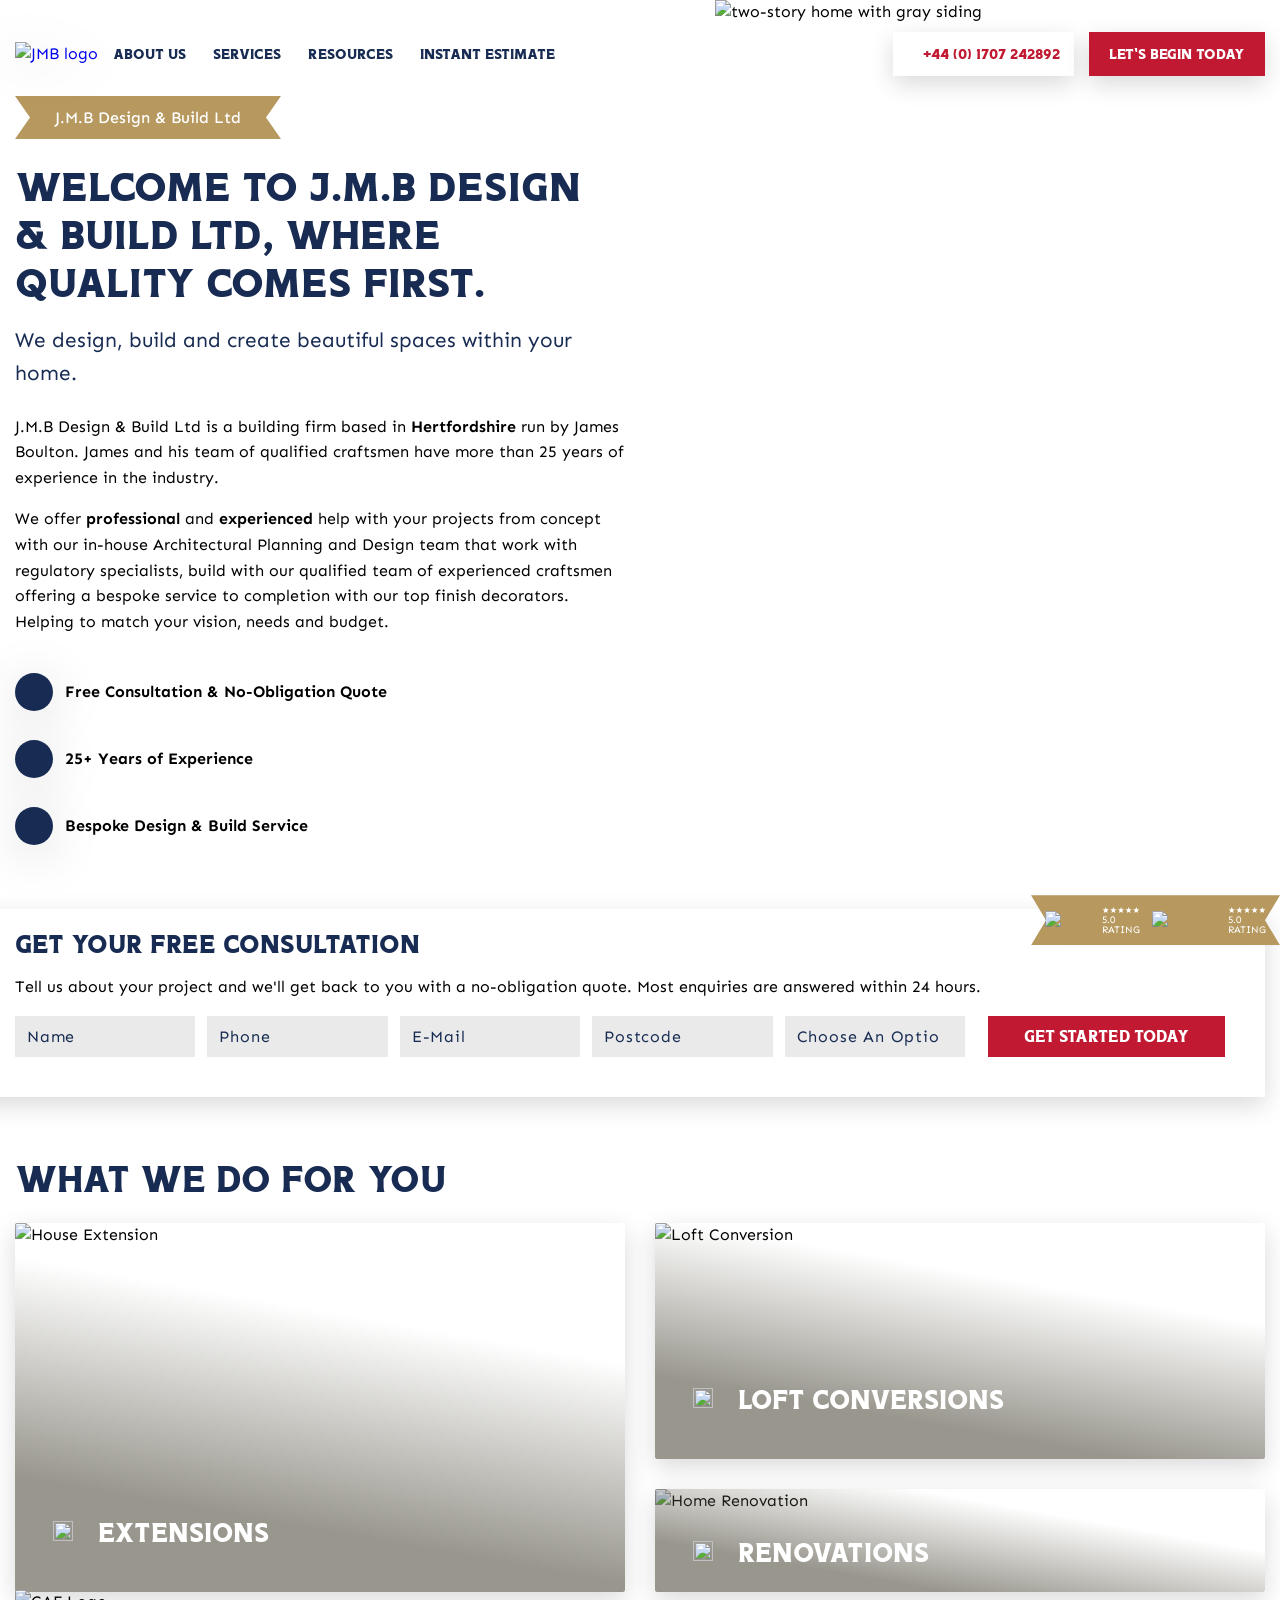
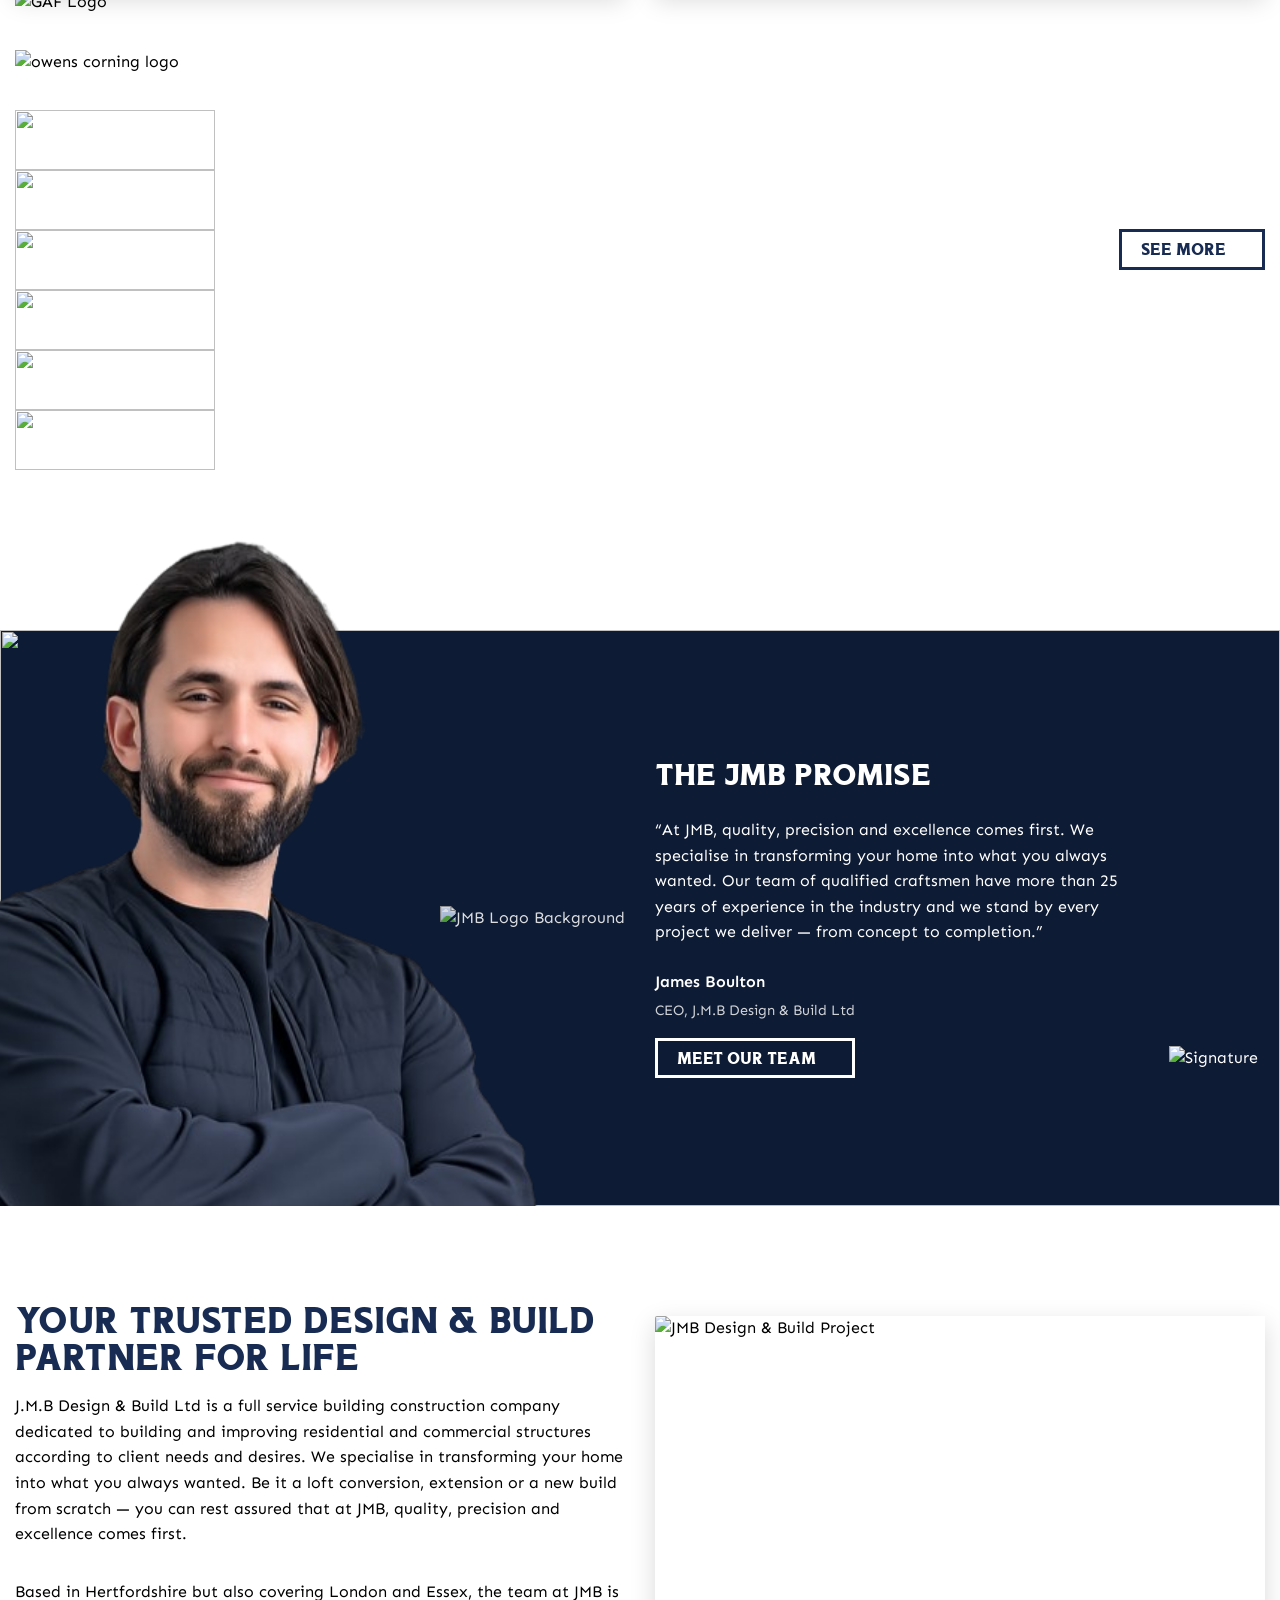
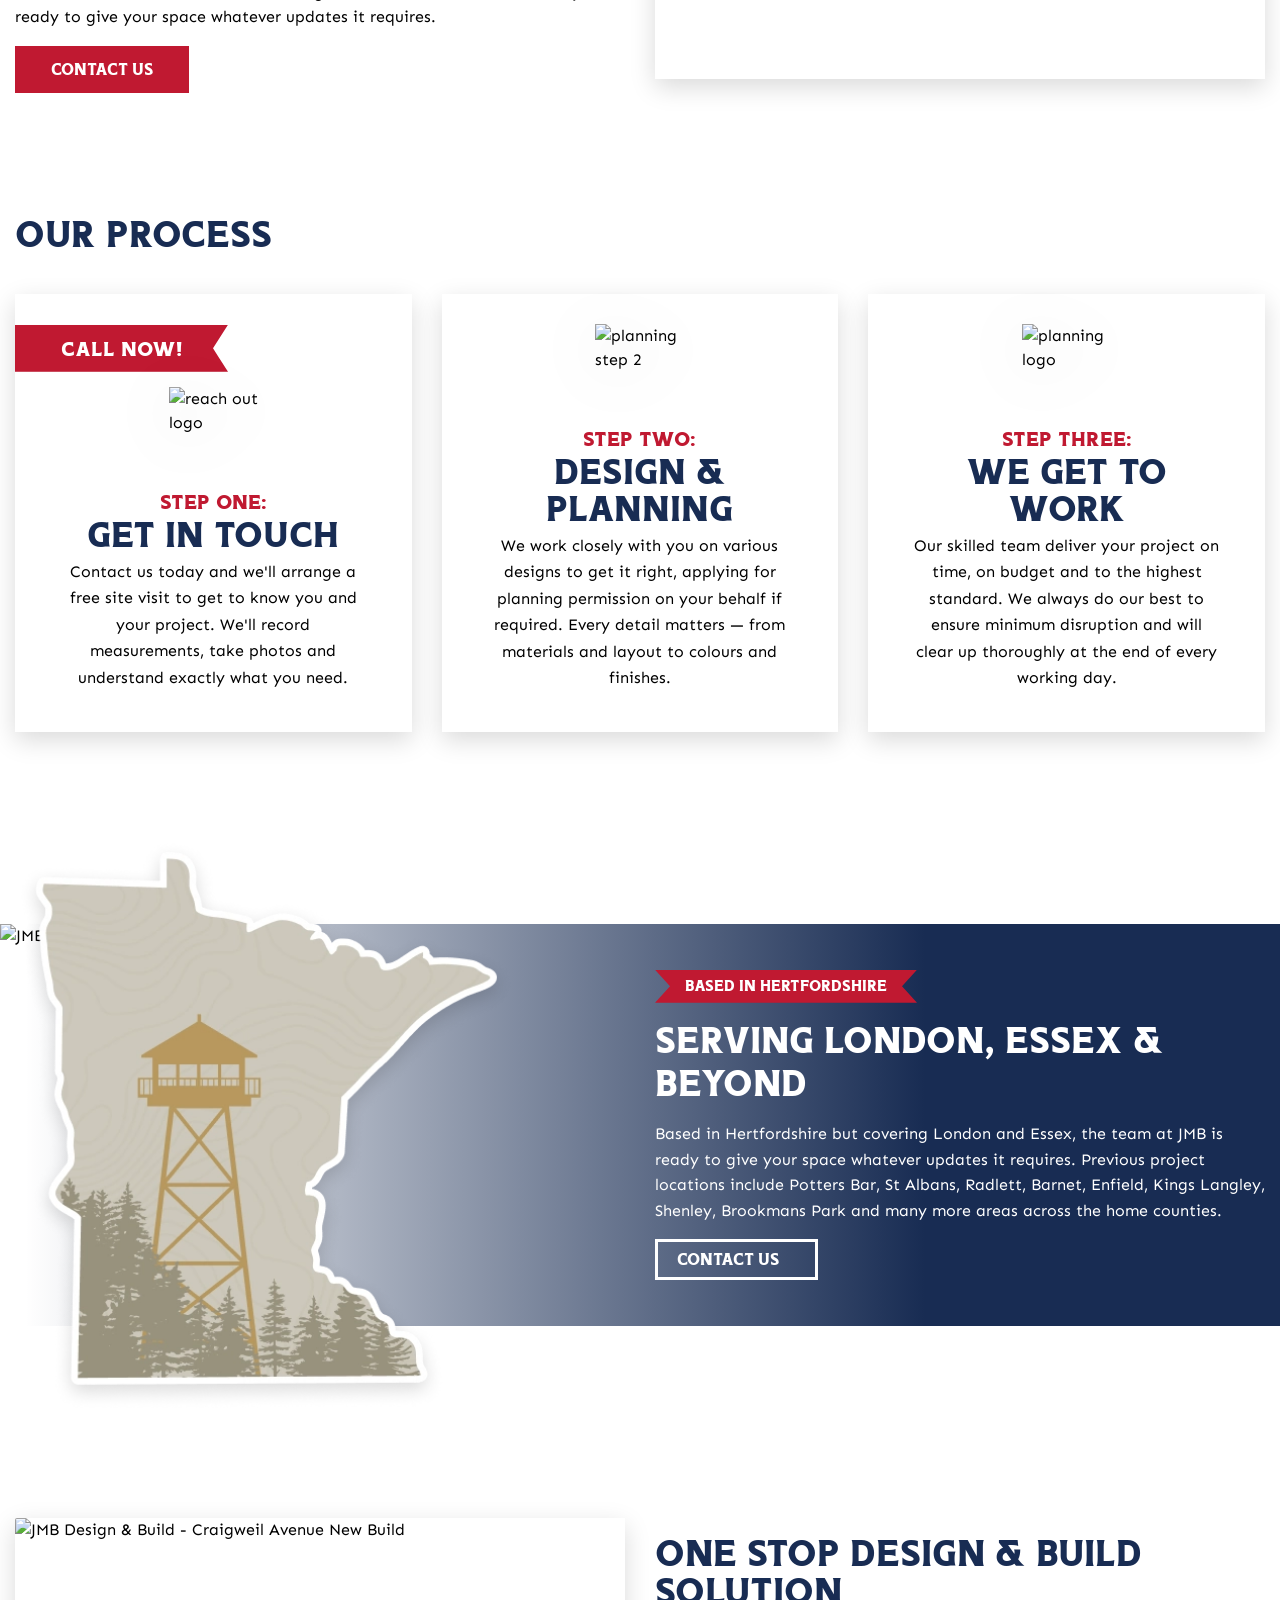
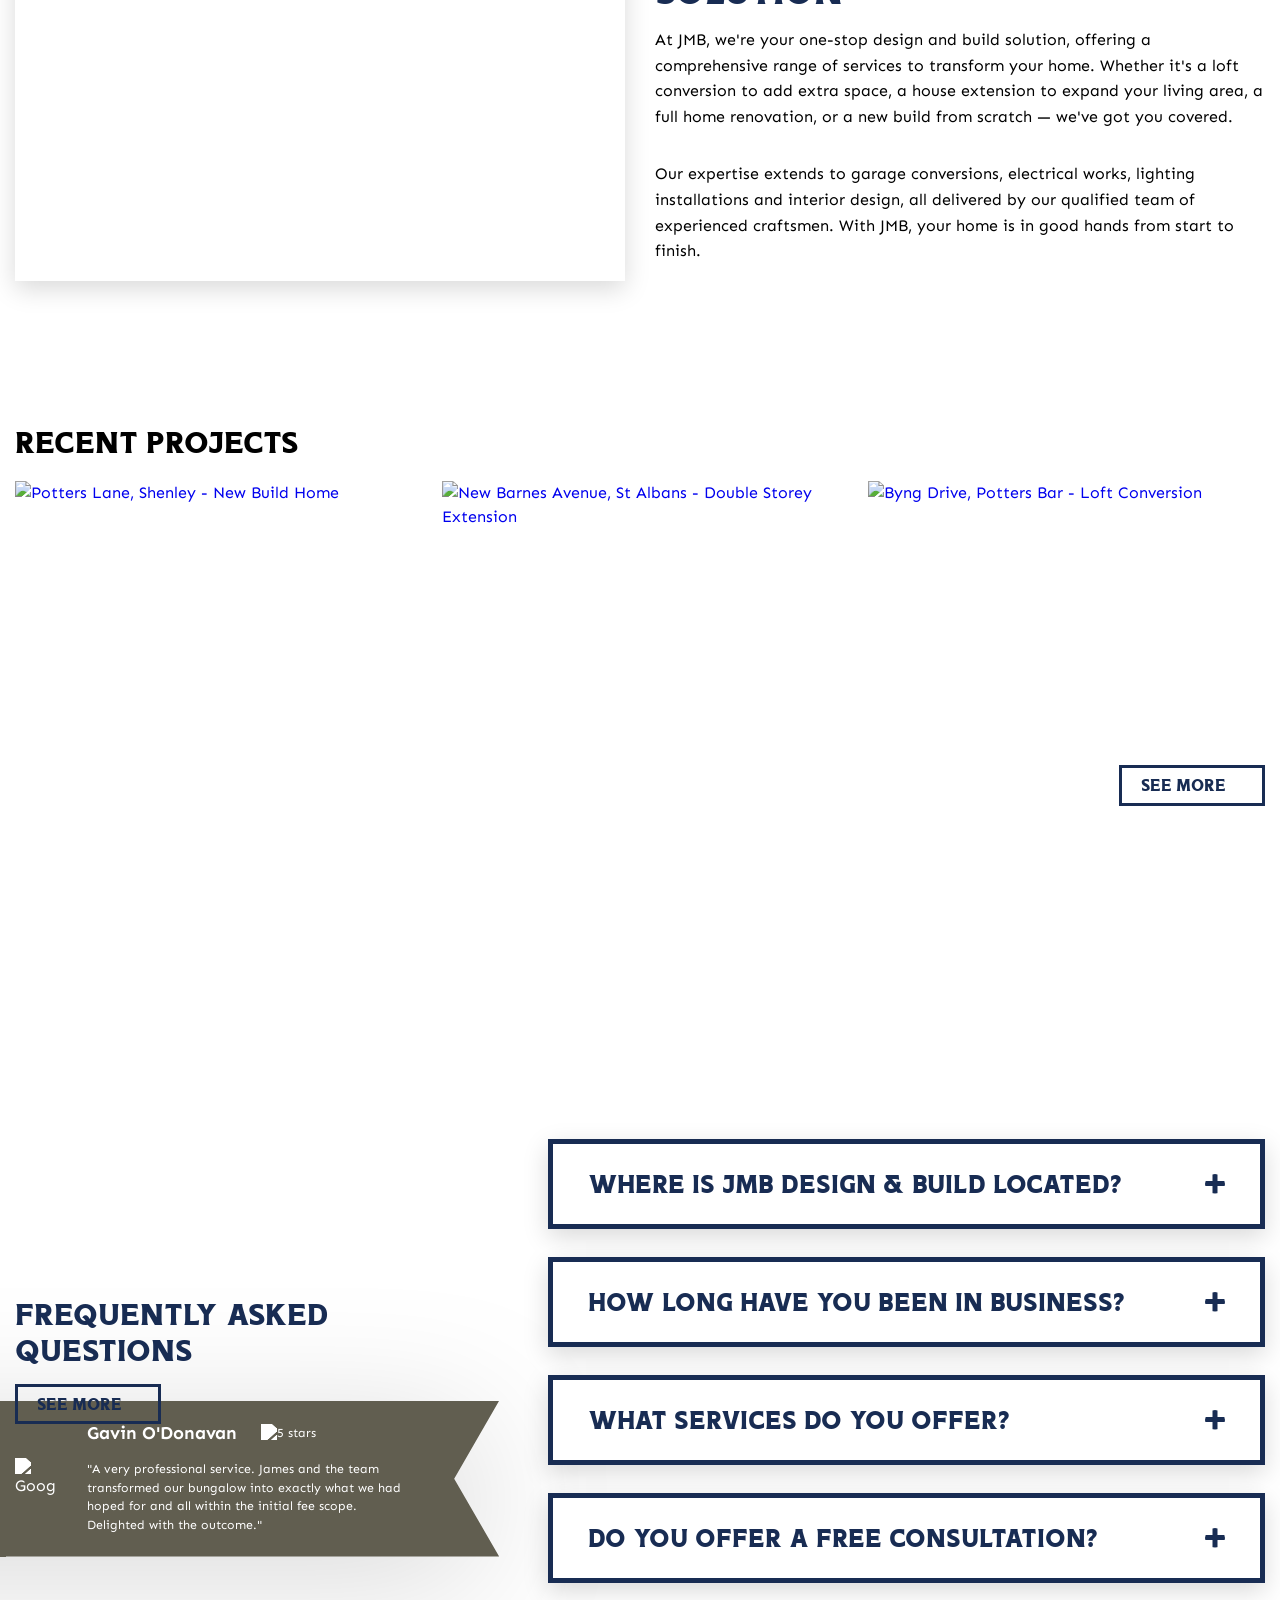
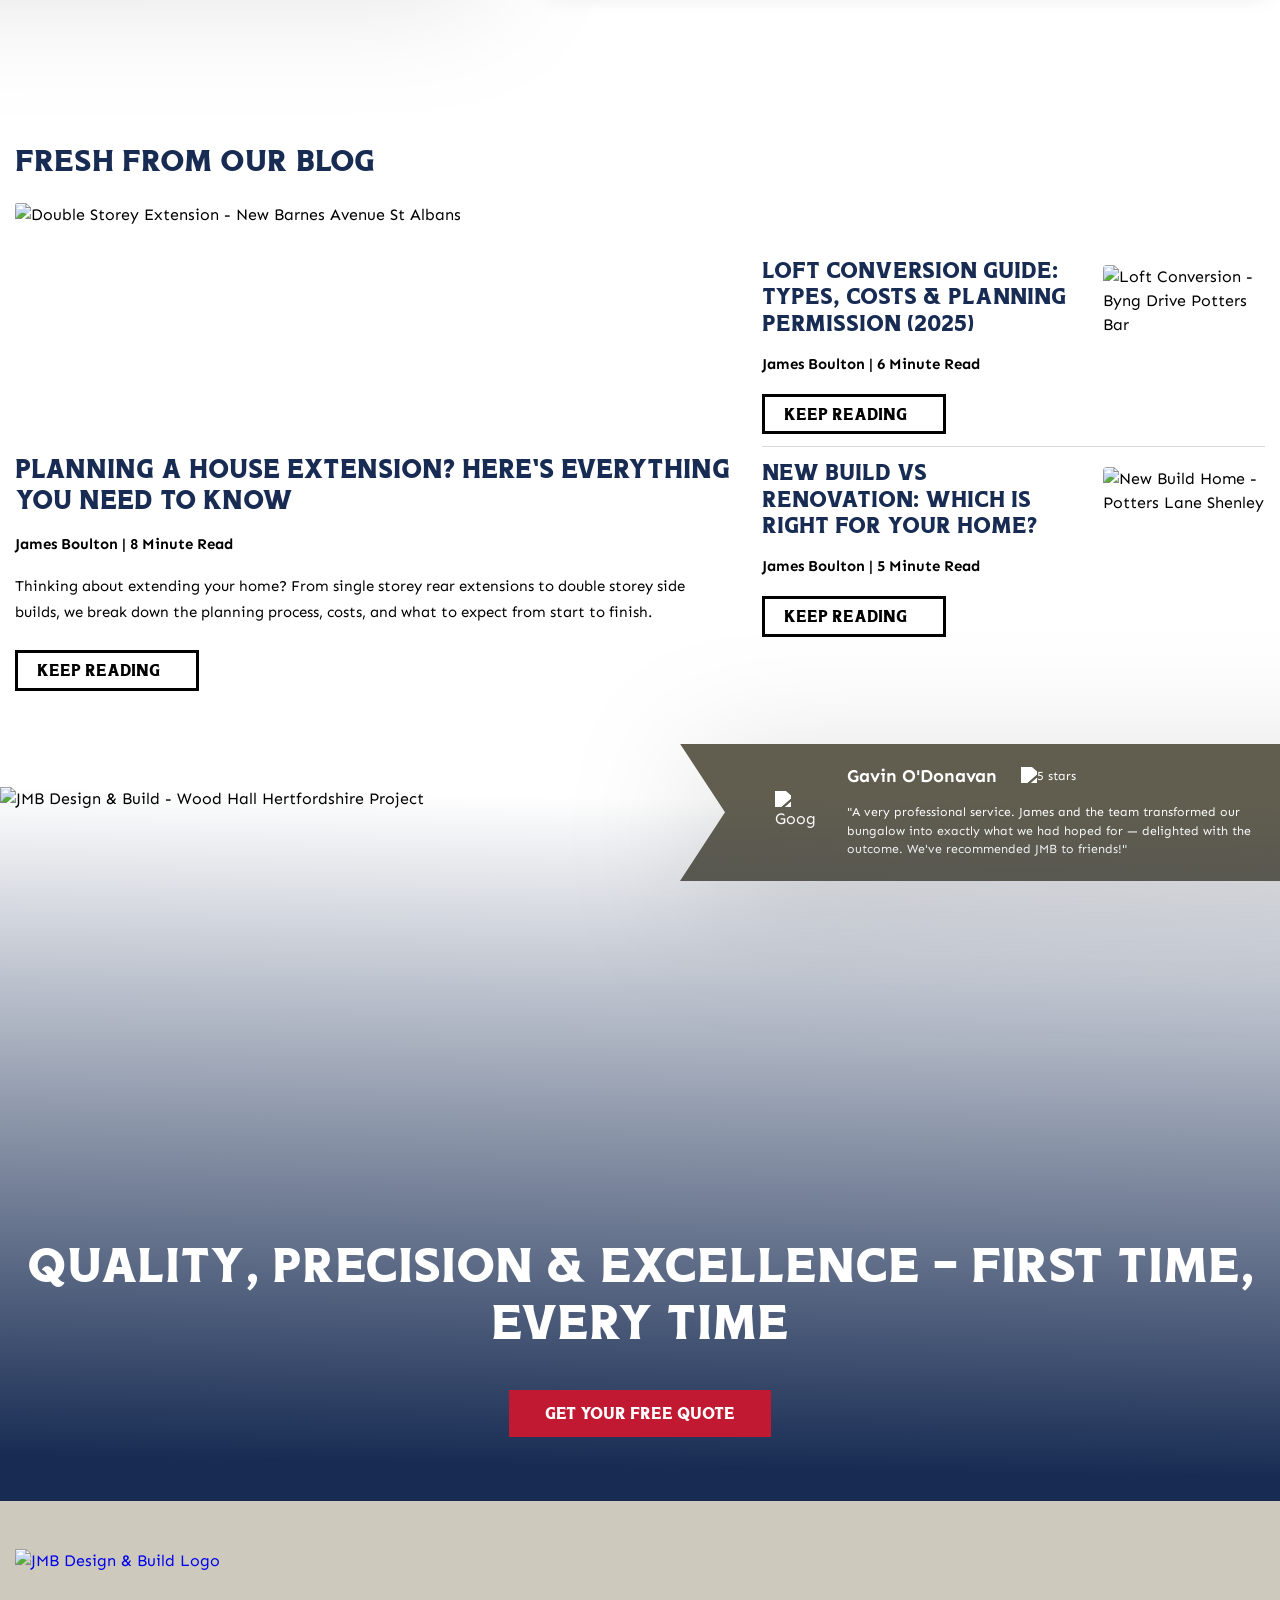
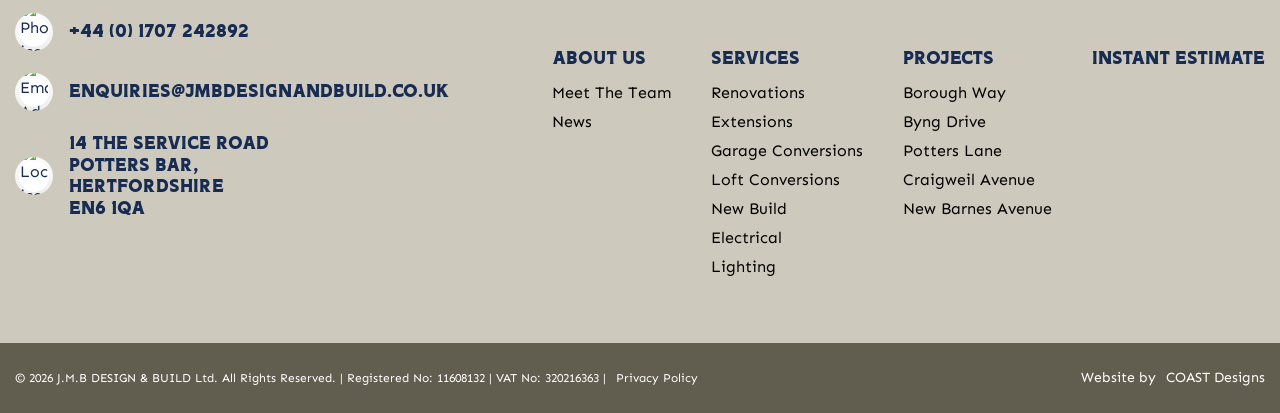
==== index.html @ 9ad5a615 "Rename puts.html to index.html" ====
<!doctype html>
<html lang="en-US" prefix="og: https://ogp.me/ns#">

<head>

    <meta name="google-site-verification" content="mHeEan4dKv08KyXU-9v6j0KC5Fowtiwn9ZUoFriqNL4" />


    <meta charset="UTF-8">
    <script defer
        src="[data-uri]"></script>

    <meta name="viewport" content="width=device-width, initial-scale=1">
    <link rel="profile" href="https://gmpg.org/xfn/11">

    <link rel="apple-touch-icon" sizes="180x180" href="/apple-touch-icon.png">
    <link rel="icon" type="image/png" sizes="32x32" href="/favicon-32x32.png">
    <link rel="icon" type="image/png" sizes="16x16" href="/favicon-16x16.png">
    <link rel="manifest" href="/site.webmanifest">
    <link rel="mask-icon" href="/safari-pinned-tab.svg" color="#182c54">
    <meta name="msapplication-TileColor" content="#ffffff">
    <meta name="theme-color" content="#ffffff">



    <!-- Search Engine Optimization by Rank Math PRO - https://rankmath.com/ -->
    <title>J.M.B Design & Build Ltd</title>
    <link rel="preload"
        href="https://static.wixstatic.com/media/007cb1_ba224220a2114b4f9dbf89ff6a330c63~mv2.png/v1/fill/w_200,h_152,al_c,q_85,usm_0.66_1.00_0.01,enc_avif,quality_auto/JMB-LOGO-COAST.png"
        as="image" fetchpriority="high">
    <link rel="preload"
        href="https://puetzconstruction.com/wp-content/uploads/2026/01/construction-company-stcharles-mn-scaled-1.webp"
        as="image"
        imagesrcset="https://puetzconstruction.com/wp-content/uploads/2026/01/construction-company-stcharles-mn-scaled-1.webp 750w, https://puetzconstruction.com/wp-content/uploads/2026/01/construction-company-stcharles-mn-scaled-1-576x768.webp 576w"
        imagesizes="(max-width: 750px) 100vw, 750px" fetchpriority="high">
    <link rel="preload" href="https://puetzconstruction.com/wp-content/uploads/2024/06/support-e1724771976972.png"
        as="image" fetchpriority="high">
    <meta name="description"
        content="With thousands of roofs repaired and redone to the highest standards across Minnesota, choosing J.M.B Design & Build Ltd is a no-brainer. Call today!" />
    <meta name="robots" content="follow, index, max-snippet:-1, max-video-preview:-1, max-image-preview:large" />
    <link rel="canonical" href="https://puetzconstruction.com/" />
    <meta property="og:locale" content="en_US" />
    <meta property="og:type" content="website" />
    <meta property="og:title" content="J.M.B Design & Build Ltd" />
    <meta property="og:description"
        content="With thousands of roofs repaired and redone to the highest standards across Minnesota, choosing J.M.B Design & Build Ltd is a no-brainer. Call today!" />
    <meta property="og:url" content="https://puetzconstruction.com/" />
    <meta property="og:site_name" content="J.M.B Design & Build Ltd" />
    <meta property="og:updated_time" content="2026-01-21T14:32:50-05:00" />
    <meta property="og:image"
        content="https://puetzconstruction.com/wp-content/uploads/2024/06/Open-Graph-Image-2.png" />
    <meta property="og:image:secure_url"
        content="https://puetzconstruction.com/wp-content/uploads/2024/06/Open-Graph-Image-2.png" />
    <meta property="og:image:width" content="1200" />
    <meta property="og:image:height" content="630" />
    <meta property="og:image:alt" content="Home" />
    <meta property="og:image:type" content="image/png" />
    <meta name="twitter:card" content="summary_large_image" />
    <meta name="twitter:title" content="J.M.B Design & Build Ltd" />
    <meta name="twitter:description"
        content="With thousands of roofs repaired and redone to the highest standards across Minnesota, choosing J.M.B Design & Build Ltd is a no-brainer. Call today!" />
    <meta name="twitter:image"
        content="https://puetzconstruction.com/wp-content/uploads/2024/06/Open-Graph-Image-2.png" />
    <meta name="twitter:label1" content="Written by" />
    <meta name="twitter:data1" content="J.M.B Design & Build Ltd" />
    <meta name="twitter:label2" content="Time to read" />
    <meta name="twitter:data2" content="Less than a minute" />
    <script type="application/ld+json"
        class="rank-math-schema-pro">{"@context":"https://schema.org","@graph":[{"@type":"Place","@id":"https://puetzconstruction.com/#place","geo":{"@type":"GeoCoordinates","latitude":"43.972138488887936","longitude":" -92.065833407024"},"hasMap":"https://www.google.com/maps/search/?api=1&amp;query=43.972138488887936, -92.065833407024","address":{"@type":"PostalAddress","streetAddress":"153 W 6th St","addressLocality":"St. Charles","addressRegion":"MN","postalCode":"55972","addressCountry":"US"}},{"@type":["RoofingContractor","Organization"],"@id":"https://puetzconstruction.com/#organization","name":"","url":"https://puetzconstruction.com/","email":"admin@puetzconstruction.com","address":{"@type":"PostalAddress","streetAddress":"153 W 6th St","addressLocality":"St. Charles","addressRegion":"MN","postalCode":"55972","addressCountry":"US"},"logo":{"@type":"ImageObject","@id":"https://puetzconstruction.com/#logo","url":"https://static.wixstatic.com/media/007cb1_ba224220a2114b4f9dbf89ff6a330c63~mv2.png/v1/fill/w_200,h_152,al_c,q_85,usm_0.66_1.00_0.01,enc_avif,quality_auto/JMB-LOGO-COAST.png","contentUrl":"https://static.wixstatic.com/media/007cb1_ba224220a2114b4f9dbf89ff6a330c63~mv2.png/v1/fill/w_200,h_152,al_c,q_85,usm_0.66_1.00_0.01,enc_avif,quality_auto/JMB-LOGO-COAST.png","caption":"J.M.B Design & Build Ltd","inLanguage":"en-US","width":"","height":""},"openingHours":["Monday,Tuesday,Wednesday,Thursday,Friday,Saturday,Sunday 00:00-23:59"],"description":"Established in 2017, J.M.B Design & Build Ltd, LLC is a family-owned and operated construction company dedicated to beautifying homes with their exceptional expertise in roofing, siding, windows, doors, decks, and patios. Licensed and insured, their white-glove service in a blue collar industry is the benchmark by which every other construction companies should be measured, aiming to achieve excellence in every aspect of their work. This construction company\u2019s territory of Minnesota, Wisconsin, and Iowa attests to their hard work and dedication in transforming houses into stunning abodes far and wide.","legalName":"J.M.B Design & Build Ltd, LLC","location":{"@id":"https://puetzconstruction.com/#place"},"image":{"@id":"https://puetzconstruction.com/#logo"},"telephone":"+1-+44 (0) 1707 242892"},{"@type":"WebSite","@id":"https://puetzconstruction.com/#website","url":"https://puetzconstruction.com","name":"J.M.B Design & Build Ltd","publisher":{"@id":"https://puetzconstruction.com/#organization"},"inLanguage":"en-US","potentialAction":{"@type":"SearchAction","target":"https://puetzconstruction.com/?s={search_term_string}","query-input":"required name=search_term_string"}},{"@type":"ImageObject","@id":"https://puetzconstruction.com/wp-content/uploads/2026/01/construction-company-stcharles-mn-scaled-1.webp","url":"https://puetzconstruction.com/wp-content/uploads/2026/01/construction-company-stcharles-mn-scaled-1.webp","width":"750","height":"1000","caption":"two-story home with gray siding","inLanguage":"en-US"},{"@type":"WebPage","@id":"https://puetzconstruction.com/#webpage","url":"https://puetzconstruction.com/","name":"J.M.B Design & Build Ltd","datePublished":"2022-02-17T17:09:53-05:00","dateModified":"2026-01-21T14:32:50-05:00","about":{"@id":"https://puetzconstruction.com/#organization"},"isPartOf":{"@id":"https://puetzconstruction.com/#website"},"primaryImageOfPage":{"@id":"https://puetzconstruction.com/wp-content/uploads/2026/01/construction-company-stcharles-mn-scaled-1.webp"},"inLanguage":"en-US"}]}</script>
    <!-- /Rank Math WordPress SEO plugin -->

    <link rel='dns-prefetch' href='//www.google.com' />
    <link rel="alternate" title="oEmbed (JSON)" type="application/json+oembed"
        href="https://puetzconstruction.com/wp-json/oembed/1.0/embed?url=https%3A%2F%2Fpuetzconstruction.com%2F" />
    <link rel="alternate" title="oEmbed (XML)" type="text/xml+oembed"
        href="https://puetzconstruction.com/wp-json/oembed/1.0/embed?url=https%3A%2F%2Fpuetzconstruction.com%2F&#038;format=xml" />
    <style id="wp-img-auto-sizes-contain-inline-css">
        img:is([sizes=auto i], [sizes^="auto," i]) {
            contain-intrinsic-size: 3000px 1500px
        }

        /*# sourceURL=wp-img-auto-sizes-contain-inline-css */
    </style>
    <link rel="stylesheet" id="wp-block-library-css" media="all"
        href="https://puetzconstruction.com/wp-includes/css/dist/block-library/style.min.css?ver=7.0">
    <style id="classic-theme-styles-inline-css">
        /*! This file is auto-generated */
        .wp-block-button__link {
            color: #fff;
            background-color: #32373c;
            border-radius: 9999px;
            box-shadow: none;
            text-decoration: none;
            padding: calc(.667em + 2px) calc(1.333em + 2px);
            font-size: 1.125em
        }

        .wp-block-file__button {
            background: #32373c;
            color: #fff;
            text-decoration: none
        }

        /*# sourceURL=/wp-includes/css/classic-themes.min.css */
    </style>
    <style id="rank-math-related-posts-style-inline-css">
        .wp-block-rank-math-related-posts {
            --rm-related-gap: 1rem;
            --rm-related-border-radius: 6px;
            --rm-related-card-padding: 16px;
            --rm-related-hover-shadow: 0 4px 12px rgba(0, 0, 0, 0.1);
            --rm-related-transition: 0.2s ease
        }

        .wp-block-rank-math-related-posts.rank-math-related-posts {
            display: block
        }

        .wp-block-rank-math-related-posts.rank-math-related-posts .rank-math-related-wrap {
            display: grid;
            gap: var(--rm-related-gap)
        }

        .wp-block-rank-math-related-posts.rank-math-related-posts.is-style-grid-vertical .rank-math-related-wrap,
        .wp-block-rank-math-related-posts.rank-math-related-posts.rank-math-related-grid-vertical .rank-math-related-wrap {
            grid-template-columns: repeat(auto-fill, minmax(220px, 1fr))
        }

        .wp-block-rank-math-related-posts.rank-math-related-posts.is-style-grid-horizontal .rank-math-related-wrap,
        .wp-block-rank-math-related-posts.rank-math-related-posts.rank-math-related-grid-horizontal .rank-math-related-wrap {
            grid-template-columns: repeat(auto-fill, minmax(400px, 1fr))
        }

        .wp-block-rank-math-related-posts.rank-math-related-posts.is-style-grid-horizontal .rank-math-related-item,
        .wp-block-rank-math-related-posts.rank-math-related-posts.rank-math-related-grid-horizontal .rank-math-related-item {
            display: flex;
            gap: 16px;
            align-items: flex-start
        }

        .wp-block-rank-math-related-posts.rank-math-related-posts.is-style-grid-horizontal .rank-math-related-thumb,
        .wp-block-rank-math-related-posts.rank-math-related-posts.rank-math-related-grid-horizontal .rank-math-related-thumb {
            flex: 0 0 140px;
            overflow: hidden
        }

        .wp-block-rank-math-related-posts.rank-math-related-posts.is-style-grid-horizontal .rank-math-related-thumb img,
        .wp-block-rank-math-related-posts.rank-math-related-posts.rank-math-related-grid-horizontal .rank-math-related-thumb img {
            width: 140px;
            height: 140px;
            -o-object-fit: cover;
            object-fit: cover
        }

        .wp-block-rank-math-related-posts.rank-math-related-posts.is-style-grid-horizontal .rank-math-related-content,
        .wp-block-rank-math-related-posts.rank-math-related-posts.rank-math-related-grid-horizontal .rank-math-related-content {
            flex: 1;
            min-width: 0;
            display: flex;
            flex-direction: column
        }

        .wp-block-rank-math-related-posts.rank-math-related-posts.is-style-grid-horizontal .rank-math-related-title,
        .wp-block-rank-math-related-posts.rank-math-related-posts.rank-math-related-grid-horizontal .rank-math-related-title {
            margin-top: 0
        }

        @media (max-width: 640px) {

            .wp-block-rank-math-related-posts.rank-math-related-posts.is-style-grid-horizontal .rank-math-related-wrap,
            .wp-block-rank-math-related-posts.rank-math-related-posts.rank-math-related-grid-horizontal .rank-math-related-wrap {
                grid-template-columns: 1fr
            }

            .wp-block-rank-math-related-posts.rank-math-related-posts.is-style-grid-horizontal .rank-math-related-thumb,
            .wp-block-rank-math-related-posts.rank-math-related-posts.rank-math-related-grid-horizontal .rank-math-related-thumb {
                flex: 0 0 100px
            }

            .wp-block-rank-math-related-posts.rank-math-related-posts.is-style-grid-horizontal .rank-math-related-thumb img,
            .wp-block-rank-math-related-posts.rank-math-related-posts.rank-math-related-grid-horizontal .rank-math-related-thumb img {
                width: 100px;
                height: 100px
            }
        }

        .wp-block-rank-math-related-posts.rank-math-related-posts.is-style-list-vertical .rank-math-related-wrap,
        .wp-block-rank-math-related-posts.rank-math-related-posts.rank-math-related-list-vertical .rank-math-related-wrap {
            grid-template-columns: 1fr
        }

        .wp-block-rank-math-related-posts.rank-math-related-posts.is-style-list-horizontal .rank-math-related-wrap,
        .wp-block-rank-math-related-posts.rank-math-related-posts.rank-math-related-list-horizontal .rank-math-related-wrap {
            grid-template-columns: 1fr
        }

        .wp-block-rank-math-related-posts.rank-math-related-posts.is-style-list-horizontal .rank-math-related-item,
        .wp-block-rank-math-related-posts.rank-math-related-posts.rank-math-related-list-horizontal .rank-math-related-item {
            display: flex;
            gap: 20px;
            align-items: flex-start
        }

        .wp-block-rank-math-related-posts.rank-math-related-posts.is-style-list-horizontal .rank-math-related-thumb,
        .wp-block-rank-math-related-posts.rank-math-related-posts.rank-math-related-list-horizontal .rank-math-related-thumb {
            flex: 0 0 180px;
            overflow: hidden
        }

        .wp-block-rank-math-related-posts.rank-math-related-posts.is-style-list-horizontal .rank-math-related-thumb img,
        .wp-block-rank-math-related-posts.rank-math-related-posts.rank-math-related-list-horizontal .rank-math-related-thumb img {
            width: 180px;
            height: 180px;
            -o-object-fit: cover;
            object-fit: cover
        }

        .wp-block-rank-math-related-posts.rank-math-related-posts.is-style-list-horizontal .rank-math-related-content,
        .wp-block-rank-math-related-posts.rank-math-related-posts.rank-math-related-list-horizontal .rank-math-related-content {
            flex: 1;
            min-width: 0;
            display: flex;
            flex-direction: column
        }

        .wp-block-rank-math-related-posts.rank-math-related-posts.is-style-list-horizontal .rank-math-related-title,
        .wp-block-rank-math-related-posts.rank-math-related-posts.rank-math-related-list-horizontal .rank-math-related-title {
            margin-top: 0
        }

        @media (max-width: 640px) {

            .wp-block-rank-math-related-posts.rank-math-related-posts.is-style-list-horizontal .rank-math-related-item,
            .wp-block-rank-math-related-posts.rank-math-related-posts.rank-math-related-list-horizontal .rank-math-related-item {
                gap: 16px
            }

            .wp-block-rank-math-related-posts.rank-math-related-posts.is-style-list-horizontal .rank-math-related-thumb,
            .wp-block-rank-math-related-posts.rank-math-related-posts.rank-math-related-list-horizontal .rank-math-related-thumb {
                flex: 0 0 120px
            }

            .wp-block-rank-math-related-posts.rank-math-related-posts.is-style-list-horizontal .rank-math-related-thumb img,
            .wp-block-rank-math-related-posts.rank-math-related-posts.rank-math-related-list-horizontal .rank-math-related-thumb img {
                width: 120px;
                height: 120px
            }
        }

        @media (max-width: 480px) {

            .wp-block-rank-math-related-posts.rank-math-related-posts.is-style-list-horizontal .rank-math-related-item,
            .wp-block-rank-math-related-posts.rank-math-related-posts.rank-math-related-list-horizontal .rank-math-related-item {
                flex-direction: column
            }

            .wp-block-rank-math-related-posts.rank-math-related-posts.is-style-list-horizontal .rank-math-related-thumb,
            .wp-block-rank-math-related-posts.rank-math-related-posts.rank-math-related-list-horizontal .rank-math-related-thumb {
                flex: 0 0 auto;
                width: 100%
            }

            .wp-block-rank-math-related-posts.rank-math-related-posts.is-style-list-horizontal .rank-math-related-thumb img,
            .wp-block-rank-math-related-posts.rank-math-related-posts.rank-math-related-list-horizontal .rank-math-related-thumb img {
                width: 100%;
                height: auto;
                max-height: 200px
            }
        }

        .wp-block-rank-math-related-posts.rank-math-related-posts .rank-math-related-item {
            border-radius: var(--rm-related-border-radius);
            padding: var(--rm-related-card-padding);
            background: inherit;
            transition: transform var(--rm-related-transition), box-shadow var(--rm-related-transition)
        }

        .wp-block-rank-math-related-posts.rank-math-related-posts .rank-math-related-item:hover {
            transform: translateY(-2px);
            box-shadow: var(--rm-related-hover-shadow)
        }

        .wp-block-rank-math-related-posts.rank-math-related-posts .rank-math-related-title {
            margin: 0.5rem 0;
            font-size: inherit;
            line-height: inherit
        }

        .wp-block-rank-math-related-posts.rank-math-related-posts .rank-math-related-title a {
            color: inherit;
            text-decoration: none;
            transition: color 0.2s ease
        }

        .wp-block-rank-math-related-posts.rank-math-related-posts .rank-math-related-title a:hover {
            color: #2563eb;
            text-decoration: underline
        }

        .wp-block-rank-math-related-posts.rank-math-related-posts .rank-math-related-title:not(:has(a)) {
            cursor: default
        }

        .wp-block-rank-math-related-posts.rank-math-related-posts .rank-math-related-thumb {
            position: relative;
            overflow: hidden;
            border-radius: 4px;
            display: block
        }

        .wp-block-rank-math-related-posts.rank-math-related-posts .rank-math-related-thumb img {
            display: block;
            width: 100%;
            height: auto;
            border-radius: 4px;
            transition: transform 0.3s ease
        }

        .wp-block-rank-math-related-posts.rank-math-related-posts .rank-math-related-thumb:hover img {
            transform: scale(1.05)
        }

        .wp-block-rank-math-related-posts.rank-math-related-posts .rank-math-related-thumb:not(a) {
            cursor: default
        }

        .wp-block-rank-math-related-posts.rank-math-related-posts .rank-math-related-thumb:not(a):hover img {
            transform: none
        }

        .wp-block-rank-math-related-posts.rank-math-related-posts .rank-math-related-date {
            margin-top: 0.25rem;
            font-size: 0.85em;
            opacity: 0.7
        }

        .wp-block-rank-math-related-posts.rank-math-related-posts .rank-math-related-terms {
            margin-top: 0.5rem
        }

        .wp-block-rank-math-related-posts.rank-math-related-posts .rank-math-related-chip {
            display: inline-block;
            background: #f3f4f6;
            border: 1px solid #e5e7eb;
            border-radius: 999px;
            padding: 0.15rem 0.5rem;
            margin-right: 0.35rem;
            font-size: 0.8em
        }

        .wp-block-rank-math-related-posts.rank-math-related-posts .rank-math-related-excerpt {
            margin-top: 0.5rem;
            color: inherit;
            opacity: 0.8;
            font-size: 0.9em;
            line-height: 1.6;
            display: -webkit-box;
            -webkit-line-clamp: 3;
            line-clamp: 3;
            -webkit-box-orient: vertical;
            overflow: hidden
        }

        .wp-block-rank-math-related-posts.rank-math-related-posts .rank-math-related-more {
            margin-top: 1rem
        }

        .wp-block-rank-math-related-posts.rank-math-related-posts .rank-math-related-button {
            display: inline-block;
            background: #111827;
            color: #fff;
            border-radius: 6px;
            padding: 0.625rem 1.25rem;
            text-decoration: none;
            font-weight: 500;
            transition: background 0.2s ease, transform 0.2s ease
        }

        .wp-block-rank-math-related-posts.rank-math-related-posts .rank-math-related-button:hover {
            background: #1f2937;
            transform: translateY(-1px)
        }

        .wp-block-rank-math-related-posts.has-border-color .rank-math-related-item {
            border-color: inherit
        }

        .wp-block-rank-math-related-posts.has-border-width .rank-math-related-item {
            border-width: inherit
        }

        .wp-block-rank-math-related-posts.has-border-style .rank-math-related-item {
            border-style: inherit
        }

        .wp-block-rank-math-related-posts.has-border-radius .rank-math-related-item {
            border-radius: inherit
        }

        .wp-block-rank-math-related-posts:not(.has-border-color):not(.has-border-width):not(.has-border-style) .rank-math-related-item {
            border: 1px solid #e5e7eb
        }

        /*# sourceURL=https://puetzconstruction.com/wp-content/plugins/seo-by-rank-math-pro/includes/modules/link-genius/blocks/related/assets/css/styles.css */
    </style>
    <link rel="stylesheet" id="main-styles-css" href="main.min.css" media="all">
    <link rel="https://api.w.org/" href="https://puetzconstruction.com/wp-json/" />
    <link rel="alternate" title="JSON" type="application/json"
        href="https://puetzconstruction.com/wp-json/wp/v2/pages/35" /><!-- HFCM by 99 Robots - Snippet # 6: Hotjar -->
    <!-- Hotjar Tracking Code for J.M.B Design & Build Ltd -->
    <script defer
        src="[data-uri]"></script>
    <!-- /end HFCM by 99 Robots -->
    <!-- HFCM by 99 Robots - Snippet # 4: GTM Header -->
    <!-- Google Tag Manager -->
    <script defer
        src="[data-uri]"></script>
    <!-- End Google Tag Manager -->
    <!-- /end HFCM by 99 Robots -->
    <!-- HFCM by 99 Robots - Snippet # 1: Roof Quote Pro -->
    <script src="https://app.roofle.com/roof-quote-pro-widget.js?id=2M8Gplb10QdyrqIHFe3Ud" async></script>
    <!-- /end HFCM by 99 Robots -->
    <link rel="icon" href="https://www.jmbdesignandbuild.co.uk/wp-content/uploads/2024/05/favicon.png" sizes="32x32" />
    <link rel="icon" href="https://www.jmbdesignandbuild.co.uk/wp-content/uploads/2024/05/favicon.png"
        sizes="192x192" />
    <link rel="apple-touch-icon" href="https://www.jmbdesignandbuild.co.uk/wp-content/uploads/2024/05/favicon.png" />
    <meta name="msapplication-TileImage"
        content="https://www.jmbdesignandbuild.co.uk/wp-content/uploads/2024/05/favicon.png" />
    <style id="wp-custom-css">
        header nav ul li a {
            font-size: .875rem;
        }

        .site-header__inner__branding img {
            max-width: 100%;
            width: 211px;
            height: auto;
        }

        .blog-detail-content ul {
            list-style: disc;
        }
    </style>
</head>

<body class="home wp-singular page-template-default page page-id-35 wp-custom-logo wp-theme-contractor-starter">



    <!-- HFCM by 99 Robots - Snippet # 5: GTM Body -->
    <!-- Google Tag Manager (noscript) -->
    <noscript><iframe src="https://www.googletagmanager.com/ns.html?id=GTM-KWJVC3F8" height="0" width="0"
            style="display:none;visibility:hidden"></iframe></noscript>
    <!-- End Google Tag Manager (noscript) -->
    <!-- /end HFCM by 99 Robots -->
    <!-- HFCM by 99 Robots - Snippet # 2: Podium Chatbot -->
    <script defer src="https://connect.podium.com/widget.js#ORG_TOKEN=6418f713-b732-4eab-9cd4-4ea4bf486223"
        id="podium-widget" data-organization-api-token="6418f713-b732-4eab-9cd4-4ea4bf486223"></script>
    <!-- /end HFCM by 99 Robots -->

    <div id="page" class="site">
        <a class="skip-link screen-reader-text" href="#primary">Skip to content</a>

        <header id="masthead" class="site-header">

            <div class="site-header__inner d-flex justify-content-lg-between justify-content-center align-items-center">
                <div class="site-header__left  d-flex align-items-center">
                    <div class="site-header__inner__branding">
                        <a href="#" class="custom-logo-link" rel="home" aria-current="page">
                            <img data-perfmatters-preload
                                src="https://static.wixstatic.com/media/007cb1_ba224220a2114b4f9dbf89ff6a330c63~mv2.png/v1/fill/w_200,h_152,al_c,q_85,usm_0.66_1.00_0.01,enc_avif,quality_auto/JMB-LOGO-COAST.png"
                                class="custom-logo" alt="JMB logo" decoding="async" fetchpriority="high"
                                style="max-height: 80px; width: auto;">
                        </a>
                    </div><!-- END .site-branding -->
                    <div class="site-header__inner__nav d-flex align-items-center">

                        <nav id="site-navigation" class="main-navigation d-none d-lg-block" aria-label="site naviation">
                            <ul id="primary-menu" class="d-flex justify-content-between align-items-center">
                                <li id="menu-item-1020"
                                    class="menu-item menu-item-type-post_type menu-item-object-page menu-item-has-children menu-item-1020">
                                    <a href="#">About Us</a>
                                    <ul class="sub-menu">
                                        <li id="menu-item-2458"
                                            class="menu-item menu-item-type-post_type menu-item-object-page menu-item-2458">
                                            <a href="#">Careers</a>
                                        </li>
                                    </ul>
                                </li>
                                <li id="menu-item-1023"
                                    class="menu-item menu-item-type-post_type menu-item-object-page menu-item-has-children menu-item-1023">
                                    <a href="#">Services</a>
                                    <ul class="sub-menu">
                                        <li id="menu-item-1955"
                                            class="menu-item menu-item-type-post_type menu-item-object-page menu-item-1955">
                                            <a href="#">Roofing</a>
                                        </li>
                                        <li id="menu-item-1954"
                                            class="menu-item menu-item-type-post_type menu-item-object-page menu-item-1954">
                                            <a href="#">Siding</a>
                                        </li>
                                        <li id="menu-item-1953"
                                            class="menu-item menu-item-type-post_type menu-item-object-page menu-item-1953">
                                            <a href="#">Windows &amp; Doors</a>
                                        </li>
                                        <li id="menu-item-1952"
                                            class="menu-item menu-item-type-post_type menu-item-object-page menu-item-1952">
                                            <a href="#">Decks &amp; Patios</a>
                                        </li>
                                        <li id="menu-item-3462"
                                            class="menu-item menu-item-type-post_type menu-item-object-page menu-item-3462">
                                            <a href="#">Commercial</a>
                                        </li>
                                    </ul>
                                </li>
                                <li id="menu-item-584"
                                    class="menu-item menu-item-type-custom menu-item-object-custom menu-item-has-children menu-item-584">
                                    <a>Resources</a>
                                    <ul class="sub-menu">
                                        <li id="menu-item-1172"
                                            class="menu-item menu-item-type-post_type menu-item-object-page menu-item-1172">
                                            <a href="#">Financing</a>
                                        </li>
                                        <li id="menu-item-887"
                                            class="menu-item menu-item-type-post_type menu-item-object-page menu-item-887">
                                            <a href="#">Customer Reviews</a>
                                        </li>
                                        <li id="menu-item-593"
                                            class="menu-item menu-item-type-post_type menu-item-object-page menu-item-593">
                                            <a href="#">FAQs</a>
                                        </li>
                                        <li id="menu-item-1969"
                                            class="menu-item menu-item-type-post_type menu-item-object-page menu-item-1969">
                                            <a href="#">Projects</a>
                                        </li>
                                        <li id="menu-item-73"
                                            class="menu-item menu-item-type-post_type menu-item-object-page menu-item-73">
                                            <a href="#">Blog</a>
                                        </li>
                                    </ul>
                                </li>
                                <li id="menu-item-2563"
                                    class="menu-item menu-item-type-post_type menu-item-object-page menu-item-2563"><a
                                        href="#">Instant Estimate</a></li>
                            </ul>
                        </nav><!-- END #site-navigation -->

                    </div> <!-- END .site-header__inner_nav -->
                </div>
                <div class="site-header__right">
                    <div class="d-lg-flex d-none btn-droup">
                        <a aria-label="Call us" href="tel:+441707242892" target="_self" class="btn btn--call">+44 (0)
                            1707 242892</a>

                        <a aria-label="Call Us" href="#" target="_self" class="btn btn--primary">Let’s Begin Today</a>
                    </div>
                </div>
            </div> <!-- END .site-header__inner -->



        </header><!-- END #masthead -->


        <!-- Mobile handler is active to 'lg' breakpoint -->
        <div id="mobile-handler" class="d-flex d-lg-none py-4 px-3 bg-wt">
            <button class="menu-toggle" aria-controls="mobile-menu">
                menu
                <div class="hamburger">
                    <div class="hamburger__line top"></div>
                    <div class="hamburger__line middle"></div>
                    <div class="hamburger__line bottom"></div>
                </div>
            </button>
            <a aria-label="Call us" href="tel:+441707242892" target="" class="btn btn--primary btn--call ms-4">
                +44 (0) 1707 242892 </a>
        </div>

        <div id="mobile-navigation" class="responsive-navigation" aria-expanded="false">
            <nav class="mobile-navigation-inner">
                <div class="menu-panel">
                    <ul id="menu-mobile-menu" class="menu-panel__nav">
                        <li id="menu-item-2457"
                            class="menu-item menu-item-type-custom menu-item-object-custom menu-item-has-children menu-item-2457">
                            <a href="#">About Us</a>
                            <ul class="sub-menu">
                                <li id="menu-item-1024"
                                    class="menu-item menu-item-type-post_type menu-item-object-page menu-item-1024"><a
                                        href="#">Company Story</a></li>
                                <li id="menu-item-255"
                                    class="menu-item menu-item-type-custom menu-item-object-custom menu-item-255"><a
                                        href="#">Careers</a></li>
                            </ul>
                        </li>
                        <li id="menu-item-2456"
                            class="menu-item menu-item-type-custom menu-item-object-custom menu-item-has-children menu-item-2456">
                            <a href="#">Services</a>
                            <ul class="sub-menu">
                                <li id="menu-item-1960"
                                    class="menu-item menu-item-type-post_type menu-item-object-page menu-item-1960"><a
                                        href="3">Roofing</a></li>
                                <li id="menu-item-1959"
                                    class="menu-item menu-item-type-post_type menu-item-object-page menu-item-1959"><a
                                        href="#">Siding</a></li>
                                <li id="menu-item-1958"
                                    class="menu-item menu-item-type-post_type menu-item-object-page menu-item-1958"><a
                                        href="#">Windows &amp; Doors</a></li>
                                <li id="menu-item-1957"
                                    class="menu-item menu-item-type-post_type menu-item-object-page menu-item-1957"><a
                                        href="#">Decks &amp; Patios</a></li>
                                <li id="menu-item-3463"
                                    class="menu-item menu-item-type-post_type menu-item-object-page menu-item-3463"><a
                                        href="#">Commercial</a></li>
                                <li id="menu-item-1028"
                                    class="menu-item menu-item-type-post_type menu-item-object-page menu-item-1028"><a
                                        href="#">See All Services</a></li>
                            </ul>
                        </li>
                        <li id="menu-item-79"
                            class="menu-item menu-item-type-custom menu-item-object-custom menu-item-has-children menu-item-79">
                            <a>Resources</a>
                            <ul class="sub-menu">
                                <li id="menu-item-1030"
                                    class="menu-item menu-item-type-post_type menu-item-object-page menu-item-1030"><a
                                        href="#">Blog</a></li>
                                <li id="menu-item-1196"
                                    class="menu-item menu-item-type-post_type menu-item-object-page menu-item-1196"><a
                                        href="#">Financing</a></li>
                                <li id="menu-item-1029"
                                    class="menu-item menu-item-type-post_type menu-item-object-page menu-item-1029"><a
                                        href="#">FAQs</a></li>
                                <li id="menu-item-1970"
                                    class="menu-item menu-item-type-post_type menu-item-object-page menu-item-1970"><a
                                        href="#">Project Gallery</a></li>
                                <li id="menu-item-1025"
                                    class="menu-item menu-item-type-post_type menu-item-object-page menu-item-1025"><a
                                        href="#">Reviews</a></li>
                            </ul>
                        </li>
                        <li id="menu-item-2300"
                            class="menu-item menu-item-type-post_type menu-item-object-page menu-item-2300"><a
                                href="#">Contact</a></li>
                        <li id="menu-item-2562"
                            class="menu-item menu-item-type-post_type menu-item-object-page menu-item-2562"><a
                                href="#">Instant Estimate</a></li>
                    </ul>
                </div>
            </nav><!-- END #mobile-navigation -->
        </div>


        <main id="primary" class="site-main">

            <section class="hero hero--main" aria-label="page introduction">
                <div class="bg-pattern"></div>
                <picture class="bg--image-abs xy-tr">
                    <img data-perfmatters-preload width="750" height="1000"
                        src="https://puetzconstruction.com/wp-content/uploads/2026/01/construction-company-stcharles-mn-scaled-1.webp"
                        class="attachment-post-thumbnail size-post-thumbnail wp-post-image"
                        alt="two-story home with gray siding" decoding="async" fetchpriority="high"
                        srcset="https://puetzconstruction.com/wp-content/uploads/2026/01/construction-company-stcharles-mn-scaled-1.webp 750w, https://puetzconstruction.com/wp-content/uploads/2026/01/construction-company-stcharles-mn-scaled-1-576x768.webp 576w"
                        sizes="(max-width: 750px) 100vw, 750px">
                </picture>
                <div class="container mob-px-0">
                    <div class="row">
                        <div class="col-lg-6 content-column">
                            <div class="hero-content ta-c ta-md-l pt-xl pb-def">
                                <div class="c-2">

                                    <header class="hero-header">
                                        <h1 class="micro mb-4">J.M.B Design & Build Ltd</h1>
                                        <h2 class="lvl-1">
                                            Welcome to J.M.B Design & Build Ltd, where quality comes first.</h2>
                                        <p class="hero-subtitle" style="font-size: 1.3rem; margin-top: 1rem;">
                                            We design, build and create beautiful spaces within your home.
                                        </p>
                                    </header>

                                </div>
                                <div class="editor-content pt-xs">
                                    <p>J.M.B Design & Build Ltd is a building firm based in
                                        <strong>Hertfordshire</strong>
                                        run by James Boulton. James and his team of qualified craftsmen have more than
                                        25 years
                                        of experience in the industry.
                                    </p>
                                    <p>We offer <strong>professional</strong> and <strong>experienced</strong> help with
                                        your projects from concept with our in-house Architectural Planning and Design
                                        team
                                        that work with regulatory specialists, build with our qualified team of
                                        experienced
                                        craftsmen offering a bespoke service to completion with our top finish
                                        decorators.
                                        Helping to match your vision, needs and budget.</p>
                                </div>


                                <ul class="highlights d-flex flex-column mx-auto mx-lg-0">
                                    <li class="highlights__item d-flex align-items-center">
                                        <div class="highlights__item-img">
                                            <img data-perfmatters-preload width="32" height="32"
                                                src="https://puetzconstruction.com/wp-content/uploads/2024/06/support-e1724771976972.png"
                                                alt fetchpriority="high">
                                        </div>
                                        <p>Free Consultation & No-Obligation Quote</p>
                                    </li>
                                    <li class="highlights__item d-flex align-items-center">
                                        <div class="highlights__item-img">
                                            <img width="120" height="120"
                                                src="https://puetzconstruction.com/wp-content/uploads/2024/06/shield-e1724772164676.png"
                                                alt="" />
                                        </div>
                                        <p>25+ Years of Experience</p>
                                    </li>
                                    <li class="highlights__item d-flex align-items-center">
                                        <div class="highlights__item-img">
                                            <img width="120" height="120"
                                                src="https://puetzconstruction.com/wp-content/uploads/2024/06/love-e1724772139779.png"
                                                alt="" />
                                        </div>
                                        <p>Bespoke Design & Build Service</p>
                                    </li>
                                </ul><!-- END '.highlights' -->

                            </div>
                        </div>
                    </div>
                    <div class="hero-inline-form-wrapper pos-rel">
                        <div id="inline-form" class="inline-form-wrapper">
                            <h3 class="c-2">Get Your Free Consultation</h3>
                            <p style="margin-bottom: 1rem;">Tell us about your project and we'll get back to you with a
                                no-obligation quote. Most enquiries are answered within 24 hours.</p>

                            <div class='gf_browser_gecko gform_wrapper gform_legacy_markup_wrapper gform-theme--no-framework'
                                data-form-theme='legacy' data-form-index='0' id='gform_wrapper_4'>
                                <div class='gform_heading'>
                                    <p class='gform_description'></p>
                                </div>
                                <form method='post' enctype='multipart/form-data' id='gform_4' action='/'
                                    data-formid='4' novalidate>
                                    <div class='gf_invisible ginput_recaptchav3'
                                        data-sitekey='6LeyLgEqAAAAAHQfTfEA0deKXAiVOw-V2k0fIO0j' data-tabindex='0'><input
                                            id="input_35be03f21148cf7daf00d9edcddf7231"
                                            class="gfield_recaptcha_response" type="hidden"
                                            name="input_35be03f21148cf7daf00d9edcddf7231" value="" /></div>
                                    <div class='gform-body gform_body'>
                                        <ul id='gform_fields_4'
                                            class='gform_fields top_label form_sublabel_below description_below validation_below'>
                                            <li id="field_4_12"
                                                class="gfield gfield--type-honeypot gform_validation_container field_sublabel_below gfield--has-description field_description_below field_validation_below gfield_visibility_visible">
                                                <label class='gfield_label gform-field-label'
                                                    for='input_4_12'>Comments</label>
                                                <div class='ginput_container'><input name='input_12' id='input_4_12'
                                                        type='text' value='' autocomplete='new-password' /></div>
                                                <div class='gfield_description' id='gfield_description_4_12'>This field
                                                    is for validation purposes and should be left unchanged.</div>
                                            </li>
                                            <li id="field_4_5"
                                                class="gfield gfield--type-hidden gfield--input-type-hidden gfield--width-full gform_hidden field_sublabel_below gfield--no-description field_description_below field_validation_below gfield_visibility_visible">
                                                <div class='ginput_container ginput_container_text'><input
                                                        name='input_5' id='input_4_5' type='hidden' class='gform_hidden'
                                                        aria-invalid="false" value='Home' /></div>
                                            </li>
                                            <li id="field_4_6"
                                                class="gfield gfield--type-hidden gfield--input-type-hidden gfield--width-full gform_hidden field_sublabel_below gfield--no-description field_description_below field_validation_below gfield_visibility_visible">
                                                <div class='ginput_container ginput_container_text'><input
                                                        name='input_6' id='input_4_6' type='hidden' class='gform_hidden'
                                                        aria-invalid="false" value='https://puetzconstruction.com/' />
                                                </div>
                                            </li>
                                            <li id="field_4_7"
                                                class="gfield gfield--type-hidden gfield--input-type-hidden gfield--width-full gform_hidden field_sublabel_below gfield--no-description field_description_below field_validation_below gfield_visibility_visible">
                                                <div class='ginput_container ginput_container_text'><input
                                                        name='input_7' id='input_4_7' type='hidden' class='gform_hidden'
                                                        aria-invalid="false" value='' /></div>
                                            </li>
                                            <li id="field_4_8"
                                                class="gfield gfield--type-text gfield--input-type-text gfield--width-full gfield_contains_required field_sublabel_below gfield--no-description field_description_below hidden_label field_validation_below gfield_visibility_visible">
                                                <label class='gfield_label gform-field-label' for='input_4_8'>Name<span
                                                        class="gfield_required"><span
                                                            class="gfield_required gfield_required_asterisk">*</span></span></label>
                                                <div class='ginput_container ginput_container_text'><input
                                                        name='input_8' id='input_4_8' type='text' value='' class='large'
                                                        placeholder='Name' aria-required="true" aria-invalid="false" />
                                                </div>
                                            </li>
                                            <li id="field_4_10"
                                                class="gfield gfield--type-phone gfield--input-type-phone gfield--width-full field_sublabel_below gfield--no-description field_description_below hidden_label field_validation_below gfield_visibility_visible">
                                                <label class='gfield_label gform-field-label'
                                                    for='input_4_10'>Phone</label>
                                                <div class='ginput_container ginput_container_phone'><input
                                                        name='input_10' id='input_4_10' type='tel' value=''
                                                        class='large' placeholder='Phone' aria-invalid="false" /></div>
                                            </li>
                                            <li id="field_4_3"
                                                class="gfield gfield--type-email gfield--input-type-email gfield_contains_required field_sublabel_below gfield--no-description field_description_below hidden_label field_validation_below gfield_visibility_visible">
                                                <label class='gfield_label gform-field-label' for='input_4_3'>Email<span
                                                        class="gfield_required"><span
                                                            class="gfield_required gfield_required_asterisk">*</span></span></label>
                                                <div class='ginput_container ginput_container_email'>
                                                    <input name='input_3' id='input_4_3' type='email' value=''
                                                        class='medium' placeholder='E-mail' aria-required="true"
                                                        aria-invalid="false" />
                                                </div>
                                            </li>
                                            <li id="field_4_9"
                                                class="gfield gfield--type-text gfield--input-type-text gfield--width-full field_sublabel_below gfield--no-description field_description_below hidden_label field_validation_below gfield_visibility_visible">
                                                <label class='gfield_label gform-field-label'
                                                    for='input_4_9'>Postcode</label>
                                                <div class='ginput_container ginput_container_text'><input
                                                        name='input_9' id='input_4_9' type='text' value='' class='large'
                                                        placeholder='Postcode' aria-invalid="false" /></div>
                                            </li>
                                            <li id="field_4_11"
                                                class="gfield gfield--type-select gfield--input-type-select gfield--width-full field_sublabel_below gfield--no-description field_description_below hidden_label field_validation_below gfield_visibility_visible">
                                                <label class='gfield_label gform-field-label' for='input_4_11'>Project
                                                    type</label>
                                                <div class='ginput_container ginput_container_select'><select
                                                        name='input_11' id='input_4_11' class='large gfield_select'
                                                        aria-invalid="false">
                                                        <option value='' selected='selected' class='gf_placeholder'>
                                                            Choose an option</option>
                                                        <option value='Extensions'>Extensions</option>
                                                        <option value='Loft Conversions'>Loft Conversions</option>
                                                        <option value='New Builds'>New Builds</option>
                                                        <option value='Renovations'>Renovations</option>
                                                        <option value='Other'>Other</option>
                                                    </select></div>
                                            </li>
                                        </ul>
                                    </div>
                                    <div class='gform-footer gform_footer top_label'> <button aria-label='submit form'
                                            class='form__button btn' id='gform_submit_button_4'><span>Get Started
                                                Today</span></button>
                                        <input type='hidden' class='gform_hidden' name='gform_submission_method'
                                            data-js='gform_submission_method_4' value='postback' />
                                        <input type='hidden' class='gform_hidden' name='gform_theme'
                                            data-js='gform_theme_4' id='gform_theme_4' value='legacy' />
                                        <input type='hidden' class='gform_hidden' name='gform_style_settings'
                                            data-js='gform_style_settings_4' id='gform_style_settings_4' value='[]' />
                                        <input type='hidden' class='gform_hidden' name='is_submit_4' value='1' />
                                        <input type='hidden' class='gform_hidden' name='gform_submit' value='4' />

                                        <input type='hidden' class='gform_hidden' name='gform_currency'
                                            data-currency='USD'
                                            value='r2foI7qqm53E5AK6oCrfO1rV0s0CztyxpeCMF2uJpN1zgEO0skLN4MjwOiWzgL4QLoS3WjJff2+TitR56PH2F5nPAgepUCJr97Ohwizx1PtIDJw=' />
                                        <input type='hidden' class='gform_hidden' name='gform_unique_id' value='' />
                                        <input type='hidden' class='gform_hidden' name='state_4'
                                            value='[base64]' />
                                        <input type='hidden' autocomplete='off' class='gform_hidden'
                                            name='gform_target_page_number_4' id='gform_target_page_number_4'
                                            value='0' />
                                        <input type='hidden' autocomplete='off' class='gform_hidden'
                                            name='gform_source_page_number_4' id='gform_source_page_number_4'
                                            value='1' />
                                        <input type='hidden' name='gform_field_values' value='' />

                                    </div>
                                </form>
                            </div>
                            <script defer
                                src="[data-uri]"></script>
                        </div>
                        <div class="social-ratings d-flex justify-content-center">
                            <div class="social__item d-flex align-items-center">
                                <picture class="social__item__icon obj-cont">
                                    <img src="https://puetzconstruction.com/wp-content/uploads/2024/05/google-rating.svg"
                                        class="attachment-full size-full" alt="google rating logo" decoding="async" />
                                </picture>
                                <div class="social__item__desc">
                                    <svg class="rating-stars" x="0px" y="0px" viewBox="0 0 56.6 11.3"
                                        style="enable-background:new 0 0 56.6 11.3;" xml:space="preserve">
                                        <g id="rating-2" transform="translate(-8127.431 -4252.471)">
                                            <g id="star-ratings-logo" transform="translate(4.002 -9.605)">
                                                <g id="rating-3" transform="translate(-0.561 6.461)">
                                                    <path id="Star-11" d="M8179.8,4260.2l-3.4-0.2l-1.3-3.2l-1.3,3.2l-3.4,0.2l2.6,2.2l-0.9,3.4l2.9-1.8l2.9,1.8l-0.9-3.4
                                        L8179.8,4260.2z" />
                                                    <path id="Star-12" d="M8168.4,4260.2l-3.4-0.2l-1.3-3.2l-1.3,3.2l-3.4,0.2l2.6,2.2l-0.9,3.4l2.9-1.8l2.9,1.8l-0.9-3.4
                                        L8168.4,4260.2z" />
                                                    <path id="Star-13" d="M8157.1,4260.2l-3.4-0.2l-1.3-3.2l-1.3,3.2l-3.4,0.2l2.6,2.2l-0.9,3.4l2.9-1.8l2.9,1.8l-0.9-3.4
                                        L8157.1,4260.2z" />
                                                    <path id="Star-14" d="M8145.7,4260.2l-3.4-0.2l-1.3-3.2l-1.3,3.2l-3.4,0.2l2.6,2.2l-0.9,3.4l2.9-1.8l2.9,1.8l-0.9-3.4
                                        L8145.7,4260.2z" />
                                                    <path id="Star-15" d="M8134.3,4260.2l-3.4-0.2l-1.3-3.2l-1.3,3.2l-3.4,0.2l2.6,2.2l-0.9,3.4l2.9-1.8l2.9,1.8l-0.9-3.4
                                        L8134.3,4260.2z" />
                                                </g>
                                            </g>
                                        </g>
                                    </svg>
                                    <p>5.0 Rating</p>
                                </div><!-- social__item__desc -->
                            </div>
                            <div class="social__item d-flex align-items-center">
                                <picture class="social__item__icon obj-cont">
                                    <img src="https://puetzconstruction.com/wp-content/uploads/2024/05/Facebook-rating.svg"
                                        class="attachment-full size-full" alt="facebook rating logo" decoding="async" />
                                </picture>
                                <div class="social__item__desc">
                                    <svg class="rating-stars" x="0px" y="0px" viewBox="0 0 56.6 11.3"
                                        style="enable-background:new 0 0 56.6 11.3;" xml:space="preserve">
                                        <g id="rating-2" transform="translate(-8127.431 -4252.471)">
                                            <g id="star-ratings-logo" transform="translate(4.002 -9.605)">
                                                <g id="rating-3" transform="translate(-0.561 6.461)">
                                                    <path id="Star-11" d="M8179.8,4260.2l-3.4-0.2l-1.3-3.2l-1.3,3.2l-3.4,0.2l2.6,2.2l-0.9,3.4l2.9-1.8l2.9,1.8l-0.9-3.4
                                        L8179.8,4260.2z" />
                                                    <path id="Star-12" d="M8168.4,4260.2l-3.4-0.2l-1.3-3.2l-1.3,3.2l-3.4,0.2l2.6,2.2l-0.9,3.4l2.9-1.8l2.9,1.8l-0.9-3.4
                                        L8168.4,4260.2z" />
                                                    <path id="Star-13" d="M8157.1,4260.2l-3.4-0.2l-1.3-3.2l-1.3,3.2l-3.4,0.2l2.6,2.2l-0.9,3.4l2.9-1.8l2.9,1.8l-0.9-3.4
                                        L8157.1,4260.2z" />
                                                    <path id="Star-14" d="M8145.7,4260.2l-3.4-0.2l-1.3-3.2l-1.3,3.2l-3.4,0.2l2.6,2.2l-0.9,3.4l2.9-1.8l2.9,1.8l-0.9-3.4
                                        L8145.7,4260.2z" />
                                                    <path id="Star-15" d="M8134.3,4260.2l-3.4-0.2l-1.3-3.2l-1.3,3.2l-3.4,0.2l2.6,2.2l-0.9,3.4l2.9-1.8l2.9,1.8l-0.9-3.4
                                        L8134.3,4260.2z" />
                                                </g>
                                            </g>
                                        </g>
                                    </svg>
                                    <p>5.0 Rating</p>
                                </div><!-- social__item__desc -->
                            </div>
                        </div><!-- social-ratings -->
                    </div>
                </div>
            </section>
            <section id="services-35-1" class="services test pt-def pb-def layout1" aria-label="our services">
                <div class="container">
                    <div class="row pb-xs">
                        <div class="col-12 ta-c ta-lg-l">
                            <header class="section-header">
                                <h2 class="lvl-2">What we do for you</h2>
                            </header>
                        </div>
                    </div>
                    <div class="grid">
                        <div class="col" data-tab="tab-1">
                            <a aria-label="Read about Extensions" href="#" class="card--service-blocks h-100">
                                <div class="service-block-wrapper">
                                    <picture class="service_img bg--image-abs overlay">
                                        <img width="640" height="368"
                                            src="https://static.wixstatic.com/media/c5c80d_211f8088a05746ad91c23cd1b0905e30~mv2.jpg/v1/fill/w_640,h_368,al_c,q_80,usm_0.66_1.00_0.01,enc_avif,quality_auto/c5c80d_211f8088a05746ad91c23cd1b0905e30~mv2.jpg"
                                            alt="House Extension" decoding="async" fetchpriority="high">
                                    </picture>
                                    <div
                                        class="content-block d-flex justify-content-end flex-column c-wt py-xs px-sm h-100">
                                        <div class="service-info">
                                            <picture class="service_icon">
                                                <img src="https://puetzconstruction.com/wp-content/uploads/2024/05/roofing.svg"
                                                    alt="" />
                                            </picture>
                                            <h4>Extensions</h4>
                                        </div>
                                        <div class="editor-conetn">
                                            <p>Single storey, two storey or multi-storey — we design and build beautiful
                                                extensions tailored to your home.</p>
                                            <span class="btn btn--tirtiary">Learn More</span>
                                        </div>
                                    </div>
                                </div>
                            </a>
                        </div>
                        <div class="col" data-tab="tab-2">
                            <a aria-label="Read about Loft Conversions" href="#" class="card--service-blocks h-100">
                                <div class="service-block-wrapper">
                                    <picture class="service_img bg--image-abs overlay">
                                        <img width="645" height="369"
                                            src="https://static.wixstatic.com/media/c5c80d_f6ffe51095b24f479cac4e5b2a9f6af8~mv2.jpg/v1/fill/w_645,h_369,al_c,q_80,usm_0.66_1.00_0.01,enc_avif,quality_auto/c5c80d_f6ffe51095b24f479cac4e5b2a9f6af8~mv2.jpg"
                                            alt="Loft Conversion" decoding="async" fetchpriority="high">
                                    </picture>
                                    <div
                                        class="content-block d-flex justify-content-end flex-column c-wt py-xs px-sm h-100">
                                        <div class="service-info">
                                            <picture class="service_icon">
                                                <img src="https://puetzconstruction.com/wp-content/uploads/2024/05/siding.svg"
                                                    alt="" />
                                            </picture>
                                            <h4>Loft Conversions</h4>
                                        </div>
                                        <div class="editor-conetn">
                                            <p>Transform your unused loft into a stunning bedroom, bathroom or office
                                                space to the highest standard.</p>
                                            <span class="btn btn--tirtiary">Learn More</span>
                                        </div>
                                    </div>
                                </div>
                            </a>
                        </div>
                        <div class="col" data-tab="tab-3">
                            <a aria-label="Read about Renovations" href="#" class="card--service-blocks h-100">
                                <div class="service-block-wrapper">
                                    <picture class="service_img bg--image-abs overlay">
                                        <img width="645" height="369"
                                            src="https://static.wixstatic.com/media/c5c80d_32973c6f37bf4845a8d92336d282c7a0~mv2.jpg/v1/fill/w_645,h_369,al_c,q_80,usm_0.66_1.00_0.01,enc_avif,quality_auto/c5c80d_32973c6f37bf4845a8d92336d282c7a0~mv2.jpg"
                                            alt="Home Renovation" decoding="async" fetchpriority="high">
                                    </picture>
                                    <div
                                        class="content-block d-flex justify-content-end flex-column c-wt py-xs px-sm h-100">
                                        <div class="service-info">
                                            <picture class="service_icon">
                                                <img src="https://puetzconstruction.com/wp-content/uploads/2024/05/Remodeled.svg"
                                                    alt="" />
                                            </picture>
                                            <h4>Renovations</h4>
                                        </div>
                                        <div class="editor-conetn">
                                            <p>Full home renovations delivered on time, on budget and to the highest
                                                standard — from kitchens to complete refurbishments.</p>
                                            <span class="btn btn--tirtiary">Learn More</span>
                                        </div>
                                    </div>
                                </div>
                            </a>
                        </div>
                    </div>
                    <div class="row pt-sm d-flex justify-content-center justify-content-lg-end align-items-center">
                        <div class="col-xl-9">
                            <div class="trust-factors">

                                <div class="trust-factors__slider">


                                    <div class="tns-item">
                                        <img src="https://puetzconstruction.com/wp-content/uploads/2024/05/GAF.svg"
                                            alt="GAF Logo" />
                                    </div>
                                    <div class="tns-item">
                                        <img src="https://puetzconstruction.com/wp-content/uploads/2024/05/Owens-Corning.svg"
                                            alt="owens corning logo" />
                                    </div>
                                    <div class="tns-item">
                                        <img src="https://puetzconstruction.com/wp-content/uploads/2024/05/VELUX.svg"
                                            alt="" />
                                    </div>
                                    <div class="tns-item">
                                        <img src="https://puetzconstruction.com/wp-content/uploads/2024/11/Andersen.svg"
                                            alt="" />
                                    </div>
                                    <div class="tns-item">
                                        <img src="https://puetzconstruction.com/wp-content/uploads/2024/11/certainteed-new-fullcolor-1.svg"
                                            alt="" />
                                    </div>
                                    <div class="tns-item">
                                        <img src="https://puetzconstruction.com/wp-content/uploads/2024/11/edco-products-vector-logo.svg"
                                            alt="" />
                                    </div>
                                    <div class="tns-item">
                                        <img src="https://puetzconstruction.com/wp-content/uploads/2024/11/LP-SmartSide-1.svg"
                                            alt="" />
                                    </div>
                                    <div class="tns-item">
                                        <img width="600" height="134"
                                            src="https://puetzconstruction.com/wp-content/uploads/2024/11/plygem-logo-zoom.png"
                                            alt="" />
                                    </div>


                                </div>
                            </div>
                        </div>
                        <div class="col-xl-3 ta-c ta-xl-r mt-3 mt-xl-0">

                            <div class="cta-link">
                                <a href="#" target="" class="btn btn--secondary" aria-label="More about See More">
                                    See More </a>
                            </div>

                        </div>
                    </div>
                </div>
            </section>
            <section id="company-promise-35-2" class="company-promise pt-lg o-hid" aria-label="company promise">
                <div class="pos-rel" style="min-height: 550px;">
                    <picture class="bg--image-abs">
                        <img src="https://puetzconstruction.com/wp-content/themes/contractor-starter/inc/img/company-promise-bg.svg"
                            alt="">
                    </picture>

                    <picture class="d-none d-lg-block ceo-img pos-abs">
                        <img width="1536" height="1570" src="img/Jmb.png" alt="CEO" />
                    </picture>

                    <div class="container c-wt">
                        <div class="row justify-content-center py-sm flex-column-reverse flex-lg-row">

                            <div class="col-xl-5 col-lg-6 pos-rel d-flex align-items-center justify-content-center"
                                style="min-height: 500px;">
                                <picture class="ceo-logo pos-abs"
                                    style="z-index: 1; max-width: 100%; opacity: 0.85; right: 0; left: 0;">
                                    <img class="img-fluid" style="width: 200px; height: auto;"
                                        src="https://static.wixstatic.com/media/007cb1_ba224220a2114b4f9dbf89ff6a330c63~mv2.png/v1/fill/w_100,h_76,al_c,q_85,usm_0.66_1.00_0.01,enc_avif,quality_auto/JMB-LOGO-COAST.png"
                                        alt="JMB Logo Background">
                                </picture>
                            </div>

                            <div class="col-xl-5 col-lg-6 pos-rel align-self-center" style="z-index: 2;">
                                <div class="content ta-c ta-lg-l">
                                    <h3 class="lvl-3">The JMB Promise</h3>
                                    <div class="py-xs">
                                        <p>&#8220;At JMB, quality, precision and excellence comes first. We specialise
                                            in transforming your home into what you always wanted. Our team of qualified
                                            craftsmen have more than 25 years of experience in the industry and we stand
                                            by every project we deliver — from concept to completion.&#8221;</p>
                                    </div>
                                    <p style="font-weight: 600; margin-bottom: 0.25rem;">James Boulton</p>
                                    <p style="font-size: 0.9rem; opacity: 0.8; margin-bottom: 1rem;">CEO, J.M.B Design &
                                        Build Ltd</p>
                                    <div class="cta-link">
                                        <a class="btn btn--secondary" href="#" target="">Meet our team</a>
                                    </div>
                                    <img class="sing"
                                        src="https://puetzconstruction.com/wp-content/uploads/2024/05/sign.svg"
                                        alt="Signature" />
                                </div>
                            </div>
                        </div>
                    </div>
                </div>
            </section>
            <section id="two-col-35-3" class="two-col pt-lg pb-lg default">
                <div class="container">
                    <div class="row align-items-center">
                        <div class="col-lg-6">
                            <div class="content-box ta-c ta-lg-l">
                                <header class="section-header">
                                    <h3 class="lvl-2">Your Trusted Design & Build Partner For Life</h3>
                                </header>
                                <p>J.M.B Design & Build Ltd is a full service building construction company dedicated to
                                    building and improving residential and commercial structures according to client
                                    needs and desires. We specialise in transforming your home into what you always
                                    wanted. Be it a loft conversion, extension or a new build from scratch — you can
                                    rest assured that at JMB, quality, precision and excellence comes first.</p>
                                <p>Based in Hertfordshire but also covering London and Essex, the team at JMB is ready
                                    to give your space whatever updates it requires.</p>
                                <div class="cta-link">
                                    <a href="#" target="" class="btn btn--primary" aria-label="More about Contact Us">
                                        Contact Us </a>
                                </div>
                            </div><!-- content-box -->
                        </div>
                        <div class="col-lg-6">
                            <picture class="w-100 h-auto h-lg-100">
                                <img width="645" height="385"
                                    src="https://static.wixstatic.com/media/c5c80d_659a1000da074f84bfff033723d51438~mv2.jpg/v1/fill/w_645,h_385,al_c,q_80,usm_0.66_1.00_0.01,enc_avif,quality_auto/c5c80d_659a1000da074f84bfff033723d51438~mv2.jpg"
                                    class="attachment-large size-large" alt="JMB Design & Build Project"
                                    decoding="async" />
                            </picture>
                        </div>
                    </div><!-- row -->
                </div><!-- container -->
            </section>
            <section id="process-35-4" class="process pt-xs pb-lg">
                <div class="container">
                    <div class="row pb-sm">
                        <div class="col-12">
                            <header class="section-header ta-c ta-lg-l">
                                <h2 class="lvl-2">Our Process</h2>
                            </header>
                        </div>
                    </div><!-- row -->
                    <div class="row d-flex">
                        <div class="col-lg-4">
                            <div class="process-wrapper">
                                <div class="process-link">
                                    <a class="btn btn--call" href="tel:+441707242892" target="">Call Now!</a>
                                </div>
                                <div class="process--icon">
                                    <picture>
                                        <img src="https://puetzconstruction.com/wp-content/uploads/2024/05/Reach-Out-1-1.svg"
                                            alt="reach out logo" />
                                    </picture>
                                </div>
                                <div class="process--info ta-c">
                                    <h5>Step One:</h5>
                                    <h4>Get In Touch</h4>
                                    <p>Contact us today and we'll arrange a free site visit to get to know you and your
                                        project. We'll record measurements, take photos and understand exactly what you
                                        need.</p>
                                </div>
                            </div><!-- process-wrapper -->
                        </div>
                        <div class="col-lg-4">
                            <div class="process-wrapper">
                                <div class="process--icon">
                                    <picture>
                                        <img src="https://puetzconstruction.com/wp-content/uploads/2024/05/Planning-1-2.svg"
                                            alt="planning step 2" />
                                    </picture>
                                </div>
                                <div class="process--info ta-c">
                                    <h5>Step Two:</h5>
                                    <h4>Design & Planning</h4>
                                    <p>We work closely with you on various designs to get it right, applying for
                                        planning permission on your behalf if required. Every detail matters — from
                                        materials and layout to colours and finishes.</p>
                                </div>
                            </div><!-- process-wrapper -->
                        </div>
                        <div class="col-lg-4">
                            <div class="process-wrapper">
                                <div class="process--icon">
                                    <picture>
                                        <img src="https://puetzconstruction.com/wp-content/uploads/2024/05/Planning-1-1.svg"
                                            alt="planning logo" />
                                    </picture>
                                </div>
                                <div class="process--info ta-c">
                                    <h5>Step Three:</h5>
                                    <h4>We Get To Work</h4>
                                    <p>Our skilled team deliver your project on time, on budget and to the highest
                                        standard. We always do our best to ensure minimum disruption and will clear up
                                        thoroughly at the end of every working day.</p>
                                </div>
                            </div><!-- process-wrapper -->
                        </div>
                    </div><!-- row -->
                </div><!-- container -->
            </section>
            <section id="service-areas-35-5" class="service-areas ta-c ta-lg-l pt-lg pb-lg map--left"
                aria-label="areas we service">

                <div class="pos-rel branded">
                    <picture class="bg--image-abs overlay">
                        <img width="2560" height="1707"
                            src="https://static.wixstatic.com/media/c5c80d_8728a20c329f4c7d855ba5afef145242~mv2.jpg/v1/fill/w_1920,h_1080,al_c,q_80,usm_0.66_1.00_0.01,enc_avif,quality_auto/c5c80d_8728a20c329f4c7d855ba5afef145242~mv2.jpg"
                            alt="JMB Project - Wood Hall Hertfordshire">
                    </picture>

                    <div class="container">
                        <div class="row align-items-center justify-content-between">
                            <div class="col-lg-6 col-map--info">
                                <div class="service-map--info c-wt py-sm">
                                    <header class="section-header">
                                        <h2 class="micro">Based in Hertfordshire</h2>
                                        <h3 class="lvl-2">Serving London, Essex & Beyond</h3>
                                    </header>
                                    <div class="editor-content">
                                        <p>Based in Hertfordshire but covering London and Essex, the team at JMB is
                                            ready to give your space whatever updates it requires. Previous project
                                            locations include Potters Bar, St Albans, Radlett, Barnet, Enfield, Kings
                                            Langley, Shenley, Brookmans Park and many more areas across the home
                                            counties.</p>
                                    </div>
                                    <div class="cta-link">
                                        <a class="btn btn--secondary" href="#" target="">Contact Us</a>
                                    </div>
                                </div><!-- service-map--info -->
                            </div>
                            <!-- comment this picture-->
                            <div class="col-lg-6 col-xl-5 col-map--image">
                                <picture class="h-100">
                                    <img width="498" height="568" src="img/services-area-list-left.webp"
                                        alt="JMB Project - Potters Lane Shenley" />
                                </picture>
                            </div> <!-- col-map--image -->
                        </div>
                    </div><!-- container -->
                </div>

            </section>
            <section id="two-col-35-6" class="two-col pt-xl pb-xl reversed">
                <div class="container">
                    <div class="row align-items-center">
                        <div class="col-lg-6">
                            <div class="content-box ta-c ta-lg-l">
                                <header class="section-header">
                                    <h3 class="lvl-2">One Stop Design & Build Solution</h3>
                                </header>
                                <p>At JMB, we're your one-stop design and build solution, offering a comprehensive range
                                    of services to transform your home. Whether it's a loft conversion to add extra
                                    space, a house extension to expand your living area, a full home renovation, or a
                                    new build from scratch — we've got you covered.</p>
                                <p>Our expertise extends to garage conversions, electrical works, lighting installations
                                    and interior design, all delivered by our qualified team of experienced craftsmen.
                                    With JMB, your home is in good hands from start to finish.</p>
                            </div><!-- content-box -->
                        </div>
                        <div class="col-lg-6">
                            <picture class="w-100 h-auto h-lg-100">
                                <img width="1024" height="610"
                                    src="https://static.wixstatic.com/media/c5c80d_7028f24930ac4e3981a9de71873adbf1~mv2.jpg"
                                    class="attachment-large size-large"
                                    alt="JMB Design & Build - Craigweil Avenue New Build" decoding="async" />
                            </picture>
                        </div>
                    </div><!-- row -->
                </div><!-- container -->
            </section>
            <section id="recent-projects35-7" class="recent-projects pt-md pb-md">
                <div class="container ta-c ta-lg-l">
                    <div class="row">
                        <div class="col-12 lvl-3">
                            <header class="section-header">
                                <h3 class="lvl-2">Recent Projects</h3>
                            </header>
                        </div>

                        <!-- Project 1: Potters Lane, Shenley - New Build -->
                        <div class="col-lg-4">
                            <a href="#popup-PottersLane" class="proj-popup-btn card card--project d-block">
                                <picture class="recent-project--image">
                                    <img width="2560" height="1707"
                                        src="https://static.wixstatic.com/media/c5c80d_28f8a13ba1674d9180a22cd8e51106e7~mv2.jpg/v1/fill/w_2560,h_1707,al_c,q_80,usm_0.66_1.00_0.01,enc_avif,quality_auto/c5c80d_28f8a13ba1674d9180a22cd8e51106e7~mv2.jpg"
                                        class="attachment-full size-full wp-post-image"
                                        alt="Potters Lane, Shenley - New Build Home" decoding="async"
                                        fetchpriority="high">
                                </picture>
                                <div class="expand overlay">
                                    <img
                                        src="https://puetzconstruction.com/wp-content/themes/contractor-starter/inc/img/expand.svg">
                                </div>
                            </a>
                            <!-- Project Gallery Popup Start -->
                            <div id="popup-PottersLane" class="mfp-hide proj-popup">
                                <div class="proj-popup-inner">
                                    <div class="pro-popup-img overlay bg--image-abs">
                                        <picture class="popup-project--image">
                                            <img width="2560" height="1707"
                                                src="https://static.wixstatic.com/media/c5c80d_28f8a13ba1674d9180a22cd8e51106e7~mv2.jpg/v1/fill/w_2560,h_1707,al_c,q_80,usm_0.66_1.00_0.01,enc_avif,quality_auto/c5c80d_28f8a13ba1674d9180a22cd8e51106e7~mv2.jpg"
                                                class="attachment-full size-full wp-post-image"
                                                alt="Potters Lane, Shenley - New Build Home" decoding="async">
                                        </picture>
                                    </div>
                                    <div class="proj-popup-content">
                                        <h4>Potters Lane, Shenley</h4>
                                        <p>New Build Home</p>
                                    </div>
                                </div>
                            </div>
                            <!-- Project Gallery Popup End -->
                        </div>

                        <!-- Project 2: New Barnes Avenue, St Albans - Double Storey Extension -->
                        <div class="col-lg-4">
                            <a href="#popup-NewBarnesAvenue" class="proj-popup-btn card card--project d-block">
                                <picture class="recent-project--image">
                                    <img width="2560" height="1707"
                                        src="https://static.wixstatic.com/media/c5c80d_93bcb4ca578f4cf2910f039d3d70ab5d~mv2.jpg/v1/fill/w_2560,h_1707,al_c,q_80,usm_0.66_1.00_0.01,enc_avif,quality_auto/c5c80d_93bcb4ca578f4cf2910f039d3d70ab5d~mv2.jpg"
                                        class="attachment-full size-full wp-post-image"
                                        alt="New Barnes Avenue, St Albans - Double Storey Extension" decoding="async"
                                        fetchpriority="high">
                                </picture>
                                <div class="expand overlay">
                                    <img
                                        src="https://puetzconstruction.com/wp-content/themes/contractor-starter/inc/img/expand.svg">
                                </div>
                            </a>
                            <!-- Project Gallery Popup Start -->
                            <div id="popup-NewBarnesAvenue" class="mfp-hide proj-popup">
                                <div class="proj-popup-inner">
                                    <div class="pro-popup-img overlay bg--image-abs">
                                        <picture class="popup-project--image">
                                            <img width="2560" height="1707"
                                                src="https://static.wixstatic.com/media/c5c80d_93bcb4ca578f4cf2910f039d3d70ab5d~mv2.jpg/v1/fill/w_2560,h_1707,al_c,q_80,usm_0.66_1.00_0.01,enc_avif,quality_auto/c5c80d_93bcb4ca578f4cf2910f039d3d70ab5d~mv2.jpg"
                                                class="attachment-full size-full wp-post-image"
                                                alt="New Barnes Avenue, St Albans - Double Storey Extension"
                                                decoding="async">
                                        </picture>
                                    </div>
                                    <div class="proj-popup-content">
                                        <h4>New Barnes Avenue, St Albans</h4>
                                        <p>Double Storey Extension & House Renovation</p>
                                    </div>
                                </div>
                            </div>
                            <!-- Project Gallery Popup End -->
                        </div>

                        <!-- Project 3: Byng Drive, Potters Bar - Loft Conversion -->
                        <div class="col-lg-4">
                            <a href="#popup-ByngDrive" class="proj-popup-btn card card--project d-block">
                                <picture class="recent-project--image">
                                    <img width="2560" height="1707"
                                        src="https://static.wixstatic.com/media/c5c80d_7028f24930ac4e3981a9de71873adbf1~mv2.jpg/v1/fill/w_2560,h_1707,al_c,q_80,usm_0.66_1.00_0.01,enc_avif,quality_auto/c5c80d_7028f24930ac4e3981a9de71873adbf1~mv2.jpg"
                                        class="attachment-full size-full wp-post-image"
                                        alt="Byng Drive, Potters Bar - Loft Conversion" decoding="async"
                                        fetchpriority="high">
                                </picture>
                                <div class="expand overlay">
                                    <img
                                        src="https://puetzconstruction.com/wp-content/themes/contractor-starter/inc/img/expand.svg">
                                </div>
                            </a>
                            <!-- Project Gallery Popup Start -->
                            <div id="popup-ByngDrive" class="mfp-hide proj-popup">
                                <div class="proj-popup-inner">
                                    <div class="pro-popup-img overlay bg--image-abs">
                                        <picture class="popup-project--image">
                                            <img width="2560" height="1707"
                                                src="https://static.wixstatic.com/media/c5c80d_7028f24930ac4e3981a9de71873adbf1~mv2.jpg/v1/fill/w_2560,h_1707,al_c,q_80,usm_0.66_1.00_0.01,enc_avif,quality_auto/c5c80d_7028f24930ac4e3981a9de71873adbf1~mv2.jpg"
                                                class="attachment-full size-full wp-post-image"
                                                alt="Byng Drive, Potters Bar - Loft Conversion" decoding="async">
                                        </picture>
                                    </div>
                                    <div class="proj-popup-content">
                                        <h4>Byng Drive, Potters Bar</h4>
                                        <p>Loft Conversion</p>
                                    </div>
                                </div>
                            </div>
                            <!-- Project Gallery Popup End -->
                        </div>

                        <div class="col-12 d-flex justify-content-lg-end justify-content-center">
                            <div class="cta-link">
                                <a href="#" target="" class="btn btn--secondary" aria-label="More about See More">
                                    See More </a>
                            </div>
                        </div>

                    </div>
                </div>
            </section>
            <section id="basic-content-35-8" class="basic-content pt-0 pb-def">
                <div class="container">
                    <div class="row justify-content-center basic-content-inner">
                        <div class="col-xl-8 col-lg-9 col-md-10">

                            <iframe
                                src="https://maps.google.com/maps?q=14%20The%20Service%20Rd,%20Potters%20Bar%20EN6%201JH,%20United%20Kingdom&t=&z=15&ie=UTF8&iwloc=&output=embed"
                                width="100%" height="665" style="border:0;" allowfullscreen="" loading="lazy"
                                referrerpolicy="no-referrer-when-downgrade">
                            </iframe>

                        </div>
                    </div>
                </div>
            </section>
            <section id="faq-accordion-35-9" class="faq-accordion pt-def pb-def"
                aria-label="frequently asked questions">
                <div class="bg-shape pos-abs col-7 h-100 xy-tl">
                    <img class="h-100"
                        src="https://puetzconstruction.com/wp-content/themes/contractor-starter/inc/img/Tree_Trunks.svg"
                        alt="Tree_Trunks">
                </div>

                <!-- Review bubble - JMB Houzz review -->
                <div class="review-main pos-abs">
                    <div class="review_top d-flex align-items-center c-wt">
                        <div class="review_logo">
                            <img src="https://puetzconstruction.com/wp-content/themes/contractor-starter/inc/img/review-logos/google-logo.svg"
                                alt="Google">
                        </div>
                        <div class="review-content">
                            <div class="short-review-desc d-flex align-items-center">
                                <h5 class="mb-0">Gavin O'Donavan</h5>
                                <img src="https://puetzconstruction.com/wp-content/themes/contractor-starter/inc/img/review-logos/stars-5.svg"
                                    alt="5 stars">
                            </div>
                            <div class="editor-content">
                                "A very professional service. James and the team transformed our bungalow into exactly
                                what we had hoped for and all within the initial fee scope. Delighted with the outcome."
                            </div>
                        </div><!-- review-content -->
                    </div>
                </div>

                <div class="container">
                    <div class="row justify-content-lg-between justify-content-center align-items-center">
                        <div class="col-lg-4">
                            <header class="section-header ta-c ta-lg-l">
                                <h2 class="lvl-3 c-2">Frequently asked questions</h2>
                                <div class="d-none d-lg-block">
                                    <div class="cta-link">
                                        <a href="#" target="" class="btn btn--secondary"
                                            aria-label="More about See More">
                                            See More </a>
                                    </div>
                                </div>
                            </header><!-- section-header -->
                        </div><!-- col -->

                        <div class="col-lg-7 col-sm-11 col-md-10 faqs__wrapper">

                            <div class="faq-single c-2">
                                <div class="faq-title">
                                    <h3>Where is JMB Design & Build located?</h3>
                                    <div class="plus"> </div>
                                </div>
                                <div class="faq-content lvl-6">
                                    <div class="inneer">
                                        <p class="wp-block-paragraph">Our main office is located at 14 The Service Road,
                                            Potters Bar, Hertfordshire, EN6 1QA. We are based in Hertfordshire but
                                            proudly serve clients across London, Essex and the surrounding home counties
                                            — including St Albans, Barnet, Enfield, Radlett, Shenley, Brookmans Park and
                                            many more.</p>
                                    </div>
                                </div>
                            </div>

                            <div class="faq-single c-2">
                                <div class="faq-title">
                                    <h3>How long have you been in business?</h3>
                                    <div class="plus"> </div>
                                </div>
                                <div class="faq-content lvl-6">
                                    <div class="inneer">
                                        <p class="wp-block-paragraph">J.M.B Design & Build Ltd was founded by James
                                            Boulton, who along with his team of qualified craftsmen has more than 25
                                            years of experience in the construction industry. We have successfully
                                            completed projects ranging from loft conversions and extensions to full new
                                            builds and Grade II listed building renovations.</p>
                                    </div>
                                </div>
                            </div>

                            <div class="faq-single c-2">
                                <div class="faq-title">
                                    <h3>What services do you offer?</h3>
                                    <div class="plus"> </div>
                                </div>
                                <div class="faq-content lvl-6">
                                    <div class="inneer">
                                        <p class="wp-block-paragraph">We offer a full range of design and build services
                                            including: House Extensions, Loft Conversions, Garage Conversions, New
                                            Builds, Home Renovations, Electrical works and Lighting installations. We
                                            also have an in-house Architectural Planning and Design team to help manage
                                            planning permissions and regulatory requirements.</p>
                                    </div>
                                </div>
                            </div>

                            <div class="faq-single c-2">
                                <div class="faq-title">
                                    <h3>Do you offer a free consultation?</h3>
                                    <div class="plus"> </div>
                                </div>
                                <div class="faq-content lvl-6">
                                    <div class="inneer">
                                        <p class="wp-block-paragraph">Yes! We offer a free, no-obligation consultation
                                            and site visit. Simply get in touch via our contact form or call us on <a
                                                href="tel:+441707242892">+44 (0) 1707 242892</a> and we'll arrange a
                                            convenient time to visit, take measurements, discuss your vision and provide
                                            a detailed quote.</p>
                                    </div>
                                </div>
                            </div>

                        </div> <!-- faq-wrapper -->

                        <div class="d-lg-none ta-c">
                            <div class="cta-link">
                                <a href="#" target="" class="btn btn--secondary" aria-label="More about See More">
                                    See More </a>
                            </div>
                        </div>

                    </div>
                </div> <!-- container -->
            </section>
            <section id="recent-articles-35-10" class="recent-articles pt-lg pb-lg" aria-label="recent articles">
                <div class="container">
                    <div class="row justify-content-center ta-c ta-lg-l">
                        <div class="col-12">
                            <header class="section-header pb-xs">
                                <h2 class="lvl-3 c-2">Fresh From our Blog</h2>
                            </header><!--- section-header -->
                        </div>
                    </div><!-- row -->
                    <div class="row recent-article_row justify-content-center align-items-center">

                        <!-- Sticky Post -->
                        <div class="col-xl-7 col-lg-6">
                            <div class="card card--blog sticky">
                                <a href="#" class="rec-art-link">
                                    <picture class="w-100 h-100 o-hid">
                                        <img width="768" height="512"
                                            src="https://static.wixstatic.com/media/c5c80d_93bcb4ca578f4cf2910f039d3d70ab5d~mv2.jpg/v1/fill/w_768,h_512,al_c,q_80,usm_0.66_1.00_0.01,enc_avif,quality_auto/c5c80d_93bcb4ca578f4cf2910f039d3d70ab5d~mv2.jpg"
                                            class="wp-post-image"
                                            alt="Double Storey Extension - New Barnes Avenue St Albans" decoding="async"
                                            loading="lazy">
                                    </picture>
                                    <div class="post_info">
                                        <h4 class="c-2">Planning a House Extension? Here's Everything You Need to Know
                                        </h4>
                                        <div class="blog-info py-xxs">
                                            <p><b>James Boulton | 8 Minute Read</b></p>
                                        </div>
                                        <p>Thinking about extending your home? From single storey rear extensions to
                                            double storey side builds, we break down the planning process, costs, and
                                            what to expect from start to finish.</p>
                                        <div class="cta-link">
                                            <span class="btn btn--secondary mt-xs"
                                                aria-label="Read more about house extensions">Keep Reading</span>
                                        </div>
                                    </div>
                                </a>
                            </div><!-- card--blog sticky -->
                        </div>

                        <div class="col-xl-5 col-lg-6">
                            <div class="row blog-row">

                                <div class="col-12 blog-list">
                                    <div class="card card--blog">
                                        <a href="#" class="rec-art-link">
                                            <picture class="w-100 h-100 o-hid">
                                                <img width="768" height="512"
                                                    src="https://static.wixstatic.com/media/c5c80d_7028f24930ac4e3981a9de71873adbf1~mv2.jpg/v1/fill/w_768,h_512,al_c,q_80,usm_0.66_1.00_0.01,enc_avif,quality_auto/c5c80d_7028f24930ac4e3981a9de71873adbf1~mv2.jpg"
                                                    class="wp-post-image" alt="Loft Conversion - Byng Drive Potters Bar"
                                                    decoding="async">
                                            </picture>
                                            <div class="post_info">
                                                <h5 class="c-2">Loft Conversion Guide: Types, Costs & Planning
                                                    Permission (2025)</h5>
                                                <div class="blog-info py-xxs">
                                                    <p><b>James Boulton | 6 Minute Read</b></p>
                                                </div>
                                                <div class="cta-link">
                                                    <span class="btn btn--secondary"
                                                        aria-label="Read more about loft conversions">Keep
                                                        Reading</span>
                                                </div>
                                            </div>
                                        </a>
                                    </div><!-- card--blog -->
                                </div>

                                <div class="col-12 blog-list">
                                    <div class="card card--blog">
                                        <a href="#" class="rec-art-link">
                                            <picture class="w-100 h-100 o-hid">
                                                <img width="768" height="512"
                                                    src="https://static.wixstatic.com/media/c5c80d_28f8a13ba1674d9180a22cd8e51106e7~mv2.jpg/v1/fill/w_768,h_512,al_c,q_80,usm_0.66_1.00_0.01,enc_avif,quality_auto/c5c80d_28f8a13ba1674d9180a22cd8e51106e7~mv2.jpg"
                                                    class="wp-post-image" alt="New Build Home - Potters Lane Shenley"
                                                    decoding="async">
                                            </picture>
                                            <div class="post_info">
                                                <h5 class="c-2">New Build vs Renovation: Which Is Right for Your Home?
                                                </h5>
                                                <div class="blog-info py-xxs">
                                                    <p><b>James Boulton | 5 Minute Read</b></p>
                                                </div>
                                                <div class="cta-link">
                                                    <span class="btn btn--secondary"
                                                        aria-label="Read more about new build vs renovation">Keep
                                                        Reading</span>
                                                </div>
                                            </div>
                                        </a>
                                    </div><!-- card--blog -->
                                </div>

                            </div><!--  row -->
                        </div>

                    </div>
                </div> <!-- END '.container' -->
            </section>

            <section id="cta-banner-35" class="cta-banner pb-def" aria-label="contact us today">
                <div class="review-main pos-abs">
                    <div class="review_top d-flex align-items-center c-wt">
                        <div class="review_logo">
                            <img src="https://puetzconstruction.com/wp-content/themes/contractor-starter/inc/img/review-logos/google-logo.svg"
                                alt="Google">
                        </div>
                        <div class="review-content">
                            <div class="short-review-desc d-flex align-items-center">
                                <h5 class="mb-0">Gavin O'Donavan</h5>
                                <img src="https://puetzconstruction.com/wp-content/themes/contractor-starter/inc/img/review-logos/stars-5.svg"
                                    alt="5 stars">
                            </div>
                            <div class="editor-content">
                                "A very professional service. James and the team transformed our bungalow into exactly
                                what we had hoped for — delighted with the outcome. We've recommended JMB to friends!"
                            </div>
                        </div><!-- review-content -->
                    </div>
                </div>

                <picture class="bg--image-abs overlay">
                    <img width="1440" height="647"
                        src="https://static.wixstatic.com/media/c5c80d_8728a20c329f4c7d855ba5afef145242~mv2.jpg/v1/fill/w_1440,h_647,al_c,q_80,usm_0.66_1.00_0.01,enc_avif,quality_auto/c5c80d_8728a20c329f4c7d855ba5afef145242~mv2.jpg"
                        class="attachment-full size-full" alt="JMB Design & Build - Wood Hall Hertfordshire Project"
                        decoding="async" />
                </picture>

                <div class="container">
                    <div class="row">
                        <div class="col-12 ta-c c-wt">
                            <header>
                                <h2 class="jumbo pb-sm">
                                    Quality, Precision & Excellence — First Time, Every Time </h2>
                            </header>
                            <a class="btn btn--primary mx-auto" href="#" target="">Get Your Free Quote</a>
                        </div>
                    </div>
                </div><!-- container -->
            </section>
        </main><!-- #main -->


        <footer id="colophon" class="site-footer bg-c-3">
            <div class="footer__top pt-md pb-def">
                <div class="container">
                    <div class="row justify-content-between">
                        <div class="col-lg-5 ta-c ta-lg-l">
                            <a href="/" class="footer-logo-link d-inline-block">
                                <img class="footer-logo"
                                    src="https://static.wixstatic.com/media/007cb1_ba224220a2114b4f9dbf89ff6a330c63~mv2.png/v1/fill/w_200,h_152,al_c,q_85,usm_0.66_1.00_0.01,enc_avif,quality_auto/JMB-LOGO-COAST.png"
                                    alt="JMB Design & Build Logo" style="max-height: 80px; width: auto;">
                            </a>
                            <div class="contact-details_column mx-auto mx-lg-0 c-2 ta-l">
                                <div class="contact-details__item d-flex align-items-center">
                                    <div class="contact--icon">
                                        <img src="https://puetzconstruction.com/wp-content/themes/contractor-starter/inc/img/phone.svg"
                                            alt="Phone icon">
                                    </div>
                                    <h6>
                                        <a aria-label="Call us" href="tel:+441707242892" target="">+44 (0) 1707
                                            242892</a>
                                    </h6>
                                </div>
                                <div class="contact-details__item d-flex align-items-center">
                                    <div class="contact--icon">
                                        <img src="https://puetzconstruction.com/wp-content/themes/contractor-starter/inc/img/email.svg"
                                            alt="Email Address">
                                    </div>
                                    <h6>
                                        <a aria-label="Email us" href="mailto:enquiries@jmbdesignandbuild.co.uk"
                                            target="">enquiries@jmbdesignandbuild.co.uk</a>
                                    </h6>
                                </div>
                                <div class="contact-details__item d-flex align-items-center col-address">
                                    <div class="contact--icon">
                                        <img src="https://puetzconstruction.com/wp-content/themes/contractor-starter/inc/img/location.svg"
                                            alt="Location icon">
                                    </div>
                                    <h6>
                                        <a aria-label="Link to our location" class="location"
                                            href="https://maps.google.com/?q=14+The+Service+Road,+Potters+Bar,+Hertfordshire,+EN6+1QA"
                                            target="_blank">
                                            14 The Service Road <br> Potters Bar, Hertfordshire <br> EN6 1QA
                                        </a>
                                    </h6>
                                </div>
                            </div>
                        </div> <!-- col-5 -->

                        <div class="col-lg-7">
                            <nav aria-label="footer navigation" class="footer-navigation pt-lg">
                                <ul id="menu-footer"
                                    class="footer-nav d-none d-lg-flex justify-content-end align-items-start">
                                    <li class="menu-item menu-item-has-children">
                                        <a href="#">About Us</a>
                                        <ul class="sub-menu">
                                            <li class="menu-item"><a href="#">Meet the Team</a></li>
                                            <li class="menu-item"><a href="#">News</a></li>
                                        </ul>
                                    </li>
                                    <li class="menu-item menu-item-has-children">
                                        <a href="#">Services</a>
                                        <ul class="sub-menu">
                                            <li class="menu-item"><a href="#">Renovations</a></li>
                                            <li class="menu-item"><a href="#">Extensions</a></li>
                                            <li class="menu-item"><a href="#">Garage Conversions</a></li>
                                            <li class="menu-item"><a href="#">Loft Conversions</a></li>
                                            <li class="menu-item"><a href="#">New Build</a></li>
                                            <li class="menu-item"><a href="#">Electrical</a></li>
                                            <li class="menu-item"><a href="#">Lighting</a></li>
                                        </ul>
                                    </li>
                                    <li class="menu-item menu-item-has-children">
                                        <a href="#">Projects</a>
                                        <ul class="sub-menu">
                                            <li class="menu-item"><a href="#">Borough Way</a></li>
                                            <li class="menu-item"><a href="#">Byng Drive</a></li>
                                            <li class="menu-item"><a href="#">Potters Lane</a></li>
                                            <li class="menu-item"><a href="#">Craigweil Avenue</a></li>
                                            <li class="menu-item"><a href="#">New Barnes Avenue</a></li>
                                        </ul>
                                    </li>
                                    <li class="menu-item">
                                        <a href="#">Instant Estimate</a>
                                    </li>
                                </ul>
                            </nav>
                        </div><!-- col-7 -->

                    </div>
                </div>
            </div><!-- footer__top -->

            <div class="footer__bottom bg-dg c-wt">
                <div class="container">
                    <div class="row">
                        <div class="col-12 py-xs">
                            <div class="footer-copy d-flex flex-wrap align-items-center ta-c ta-lg-l">
                                <div class="copyright-content">
                                    <p>© 2026 J.M.B DESIGN & BUILD Ltd. All Rights Reserved. | Registered No: 11608132 |
                                        VAT No: 320216363 | <a href="#">Privacy Policy</a></p>
                                </div>
                                <p>
                                    Website by <a href="https://www.coastdesigns.co.uk/" rel="nofollow" target="_blank"
                                        class="brand-attr">COAST Designs</a>
                                </p>
                            </div>
                        </div>
                    </div>
                </div><!-- container -->
            </div>

        </footer><!-- #page --><!-- #page -->

        <script type="speculationrules">
{"prefetch":[{"source":"document","where":{"and":[{"href_matches":"/*"},{"not":{"href_matches":["/wp-*.php","/wp-admin/*","/wp-content/uploads/*","/wp-content/*","/wp-content/plugins/*","/wp-content/themes/contractor-starter/*","/*\\?(.+)"]}},{"not":{"selector_matches":"a[rel~=\"nofollow\"]"}},{"not":{"selector_matches":".no-prefetch, .no-prefetch a"}}]},"eagerness":"conservative"}]}
</script>
        <!-- HFCM by 99 Robots - Snippet # 3: CallRail JavaScript -->
        <script type="text/javascript"
            src="//cdn.callrail.com/companies/859919892/7080121572efeb0d6708/12/swap.js"></script>
        <script>
            var forms = document.querySelectorAll('form');
            Array.prototype.forEach.call(forms, function (form) {
                for (var i = 0; i < form.length; i++) {
                    var element = form[i];
                    if (element.id.indexOf('gform_submit') !== -1) {
                        element.addEventListener(
                            'click',
                            function () {
                                CallTrk.captureForm(form);
                            }
                        );
                    }
                }
            });
        </script>
        <!-- /end HFCM by 99 Robots -->
        <script id="jquery-core-js"
            src="https://puetzconstruction.com/wp-includes/js/jquery/jquery.min.js?ver=3.7.1"></script>
        <script id="jquery-migrate-js"
            src="https://puetzconstruction.com/wp-includes/js/jquery/jquery-migrate.min.js?ver=3.4.1" defer></script>
        <script
            src="https://puetzconstruction.com/wp-content/themes/contractor-starter/inc/js/responsive-nav.min.js?ver=1780967968"
            defer type="text/javascript"></script>
        <script
            src="https://puetzconstruction.com/wp-content/themes/contractor-starter/inc/js/vendors/tiny-slider.min.js?ver=1780967968"
            defer type="text/javascript"></script>
        <script
            src="https://puetzconstruction.com/wp-content/themes/contractor-starter/inc/js/vendors/magnific-popup.min.js?ver=1780967968"
            defer type="text/javascript"></script>
        <script
            src="https://puetzconstruction.com/wp-content/cache/perfmatters/puetzconstruction.com/minify/62807ac5d156.init.min.js?ver=1780967968"
            defer type="text/javascript"></script>
        <script id="gforms_recaptcha_recaptcha-js-extra" defer
            src="[data-uri]"></script>
        <script data-wp-strategy="defer" defer id="gforms_recaptcha_recaptcha-js"
            src="https://www.google.com/recaptcha/api.js?render=6LeyLgEqAAAAAHQfTfEA0deKXAiVOw-V2k0fIO0j&#038;ver=2.1.0"></script>
        <script data-wp-strategy="defer" defer id="gforms_recaptcha_frontend-js"
            src="https://puetzconstruction.com/wp-content/plugins/gravityformsrecaptcha/js/frontend.min.js?ver=2.1.0"></script>
        <script id="wp-dom-ready-js"
            src="https://puetzconstruction.com/wp-includes/js/dist/dom-ready.min.js?ver=a06281ae5cf5500e9317"
            defer></script>
        <script id="wp-hooks-js"
            src="https://puetzconstruction.com/wp-includes/js/dist/hooks.min.js?ver=7496969728ca0f95732d"
            defer></script>
        <script id="wp-i18n-js"
            src="https://puetzconstruction.com/wp-includes/js/dist/i18n.min.js?ver=781d11515ad3d91786ec" defer></script>
        <script id="wp-i18n-js-after" defer
            src="[data-uri]"></script>
        <script id="wp-a11y-js"
            src="https://puetzconstruction.com/wp-includes/js/dist/a11y.min.js?ver=af934e5259bc51b8718e" defer></script>
        <script id="gform_json-js" defer='defer'
            src="https://puetzconstruction.com/wp-content/plugins/gravityforms/js/jquery.json.min.js?ver=2.10.3"></script>
        <script id="gform_gravityforms-js-extra" defer
            src="[data-uri]"></script>
        <script id="gform_gravityforms-js" defer
            src="https://puetzconstruction.com/wp-content/plugins/gravityforms/js/gravityforms.min.js?ver=2.10.3"></script>
        <script id="gform_masked_input-js" defer
            src="https://puetzconstruction.com/wp-content/plugins/gravityforms/js/jquery.maskedinput.min.js?ver=2.10.3"></script>
        <script id="gform_placeholder-js" defer='defer'
            src="https://puetzconstruction.com/wp-content/plugins/gravityforms/js/placeholders.jquery.min.js?ver=2.10.3"></script>
        <script id="gform_gravityforms_utils-js" defer
            src="https://puetzconstruction.com/wp-content/plugins/gravityforms/assets/js/dist/utils.min.js?ver=3f278756f0a3032bed328ff6a9f6c01d"></script>
        <script id="gform_gravityforms_theme_vendors-js" defer
            src="https://puetzconstruction.com/wp-content/plugins/gravityforms/assets/js/dist/vendor-theme.min.js?ver=7c651d0ba638ce98b9c65141edddd567"></script>
        <script id="gform_gravityforms_theme-js-extra" defer
            src="[data-uri]"></script>
        <script id="gform_gravityforms_theme-js" defer
            src="https://puetzconstruction.com/wp-content/plugins/gravityforms/assets/js/dist/scripts-theme.min.js?ver=301fdc9aa6144168f3b854c4c2c8f6d3"></script>
        <script defer
            src="[data-uri]"></script>
        <script defer
            src="[data-uri]"></script>








        <script type="text/javascript" id="perfmatters-delayed-styles-js" defer
            src="[data-uri]"></script>
</body>

</html>
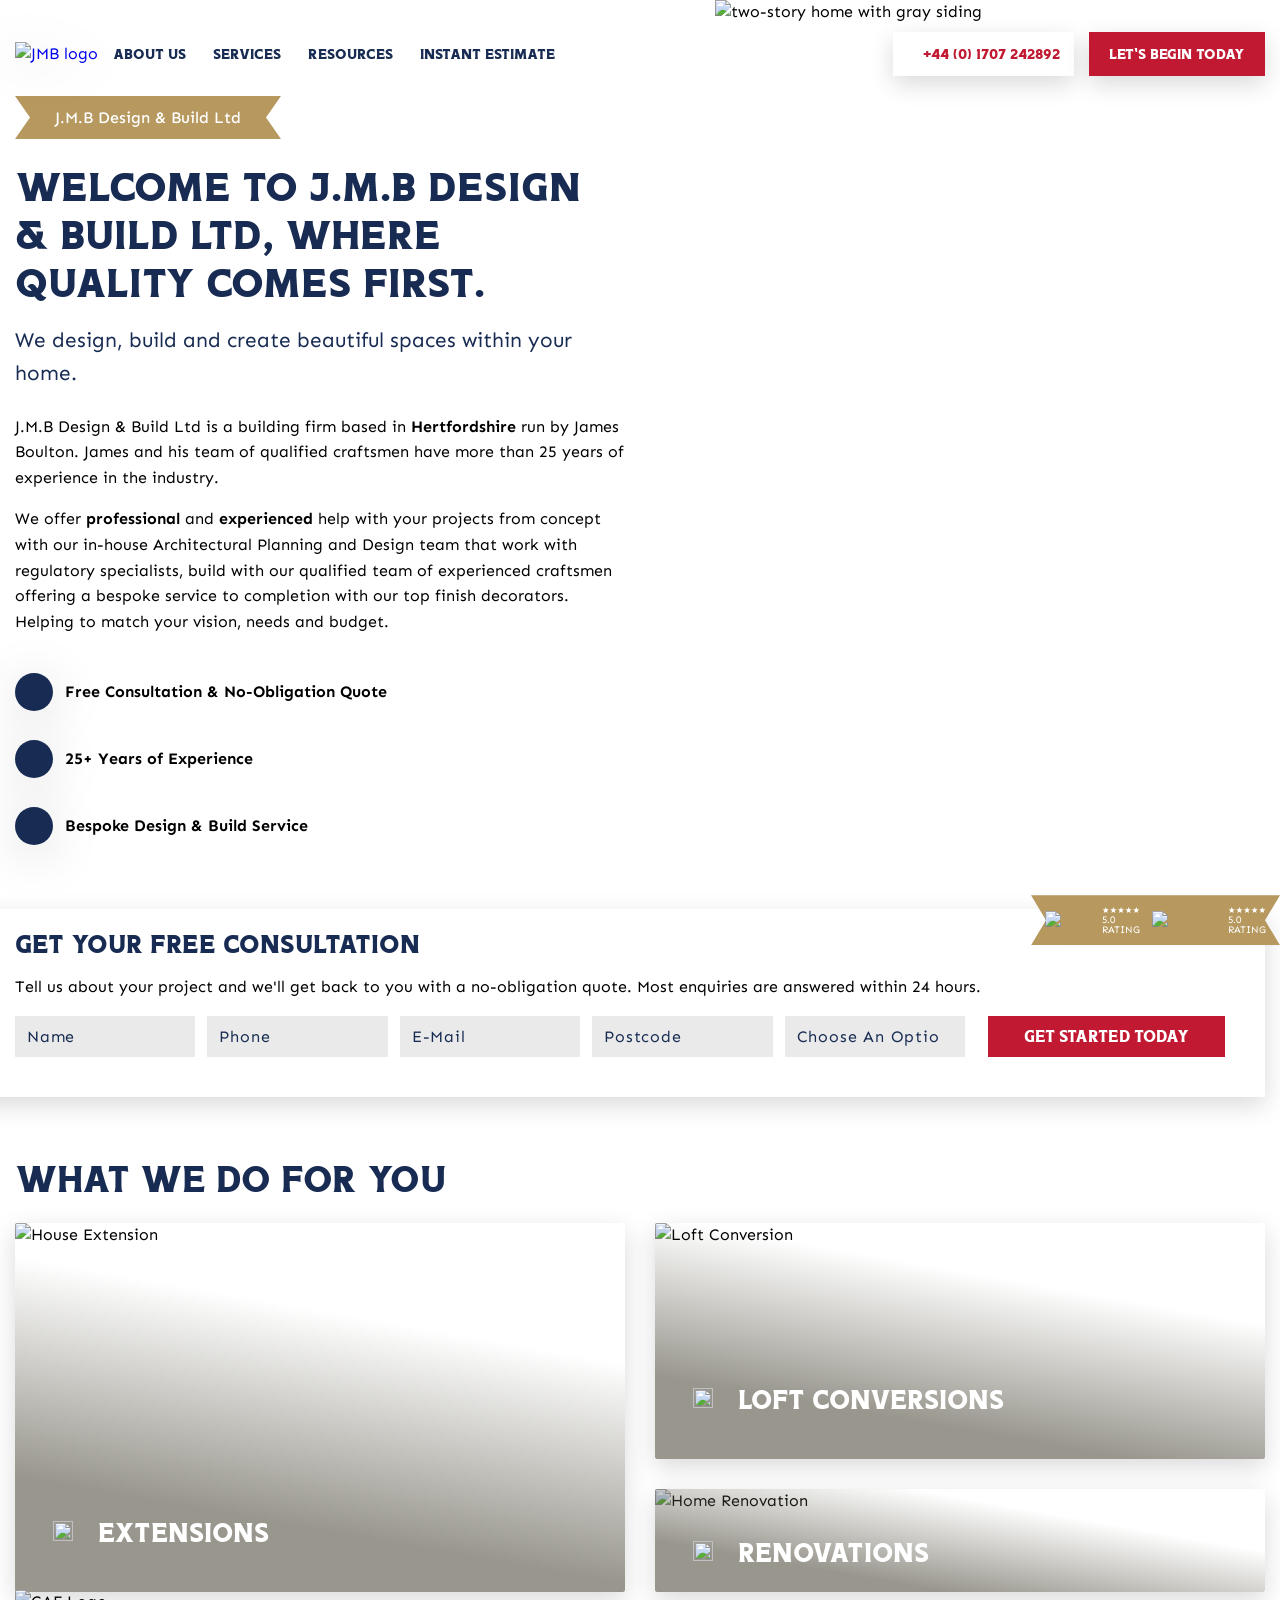
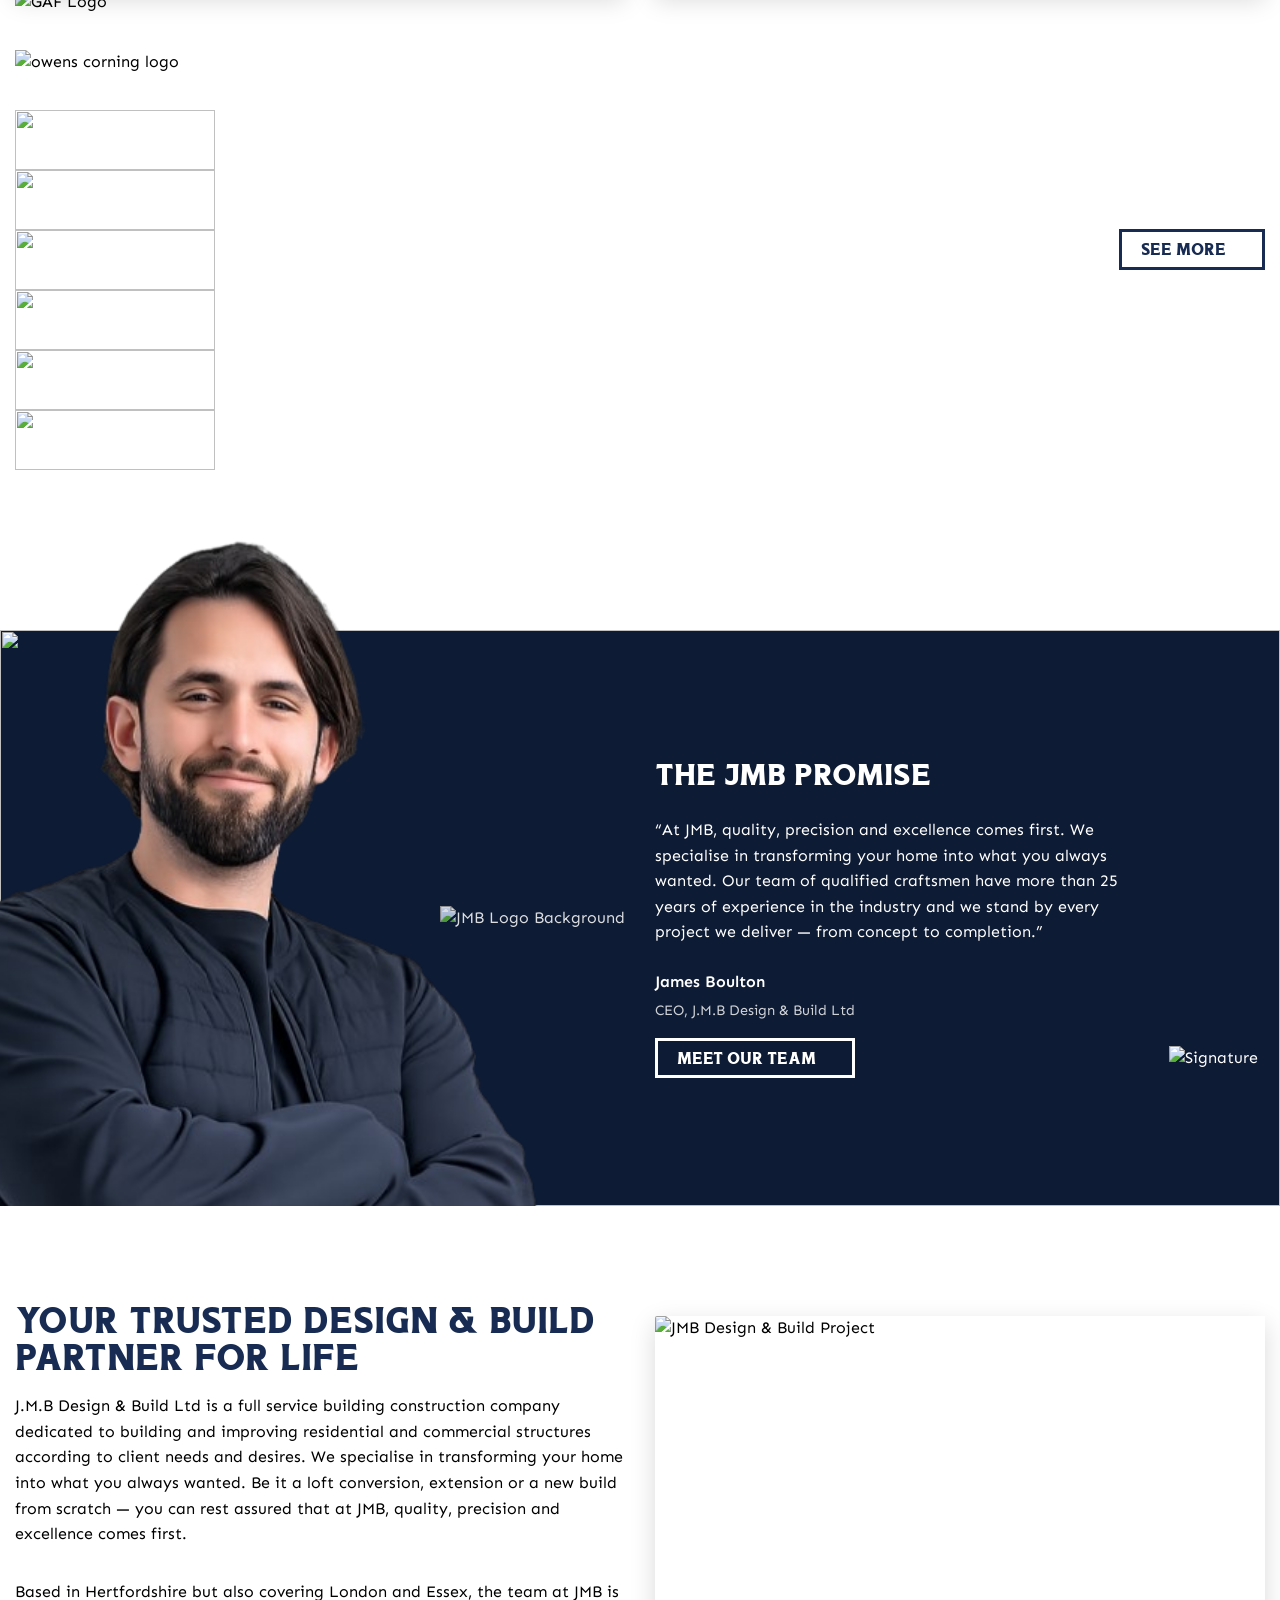
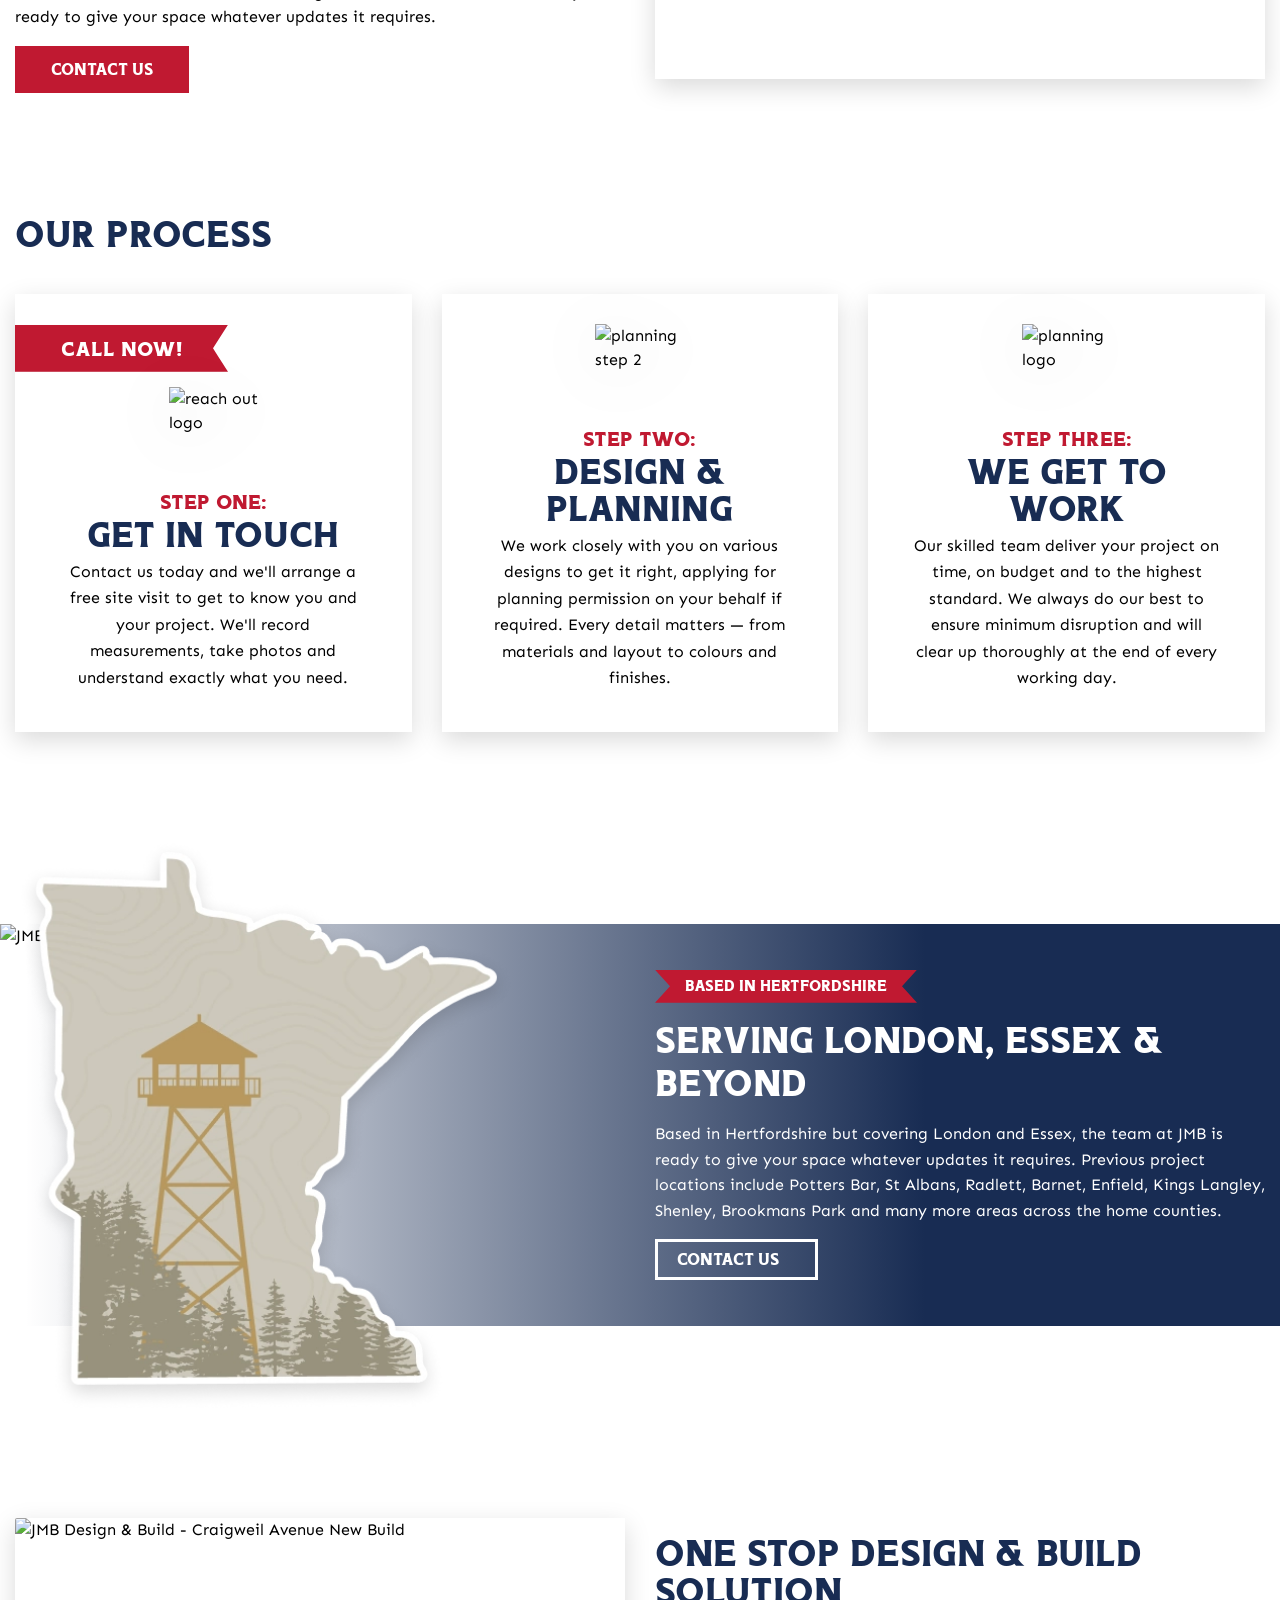
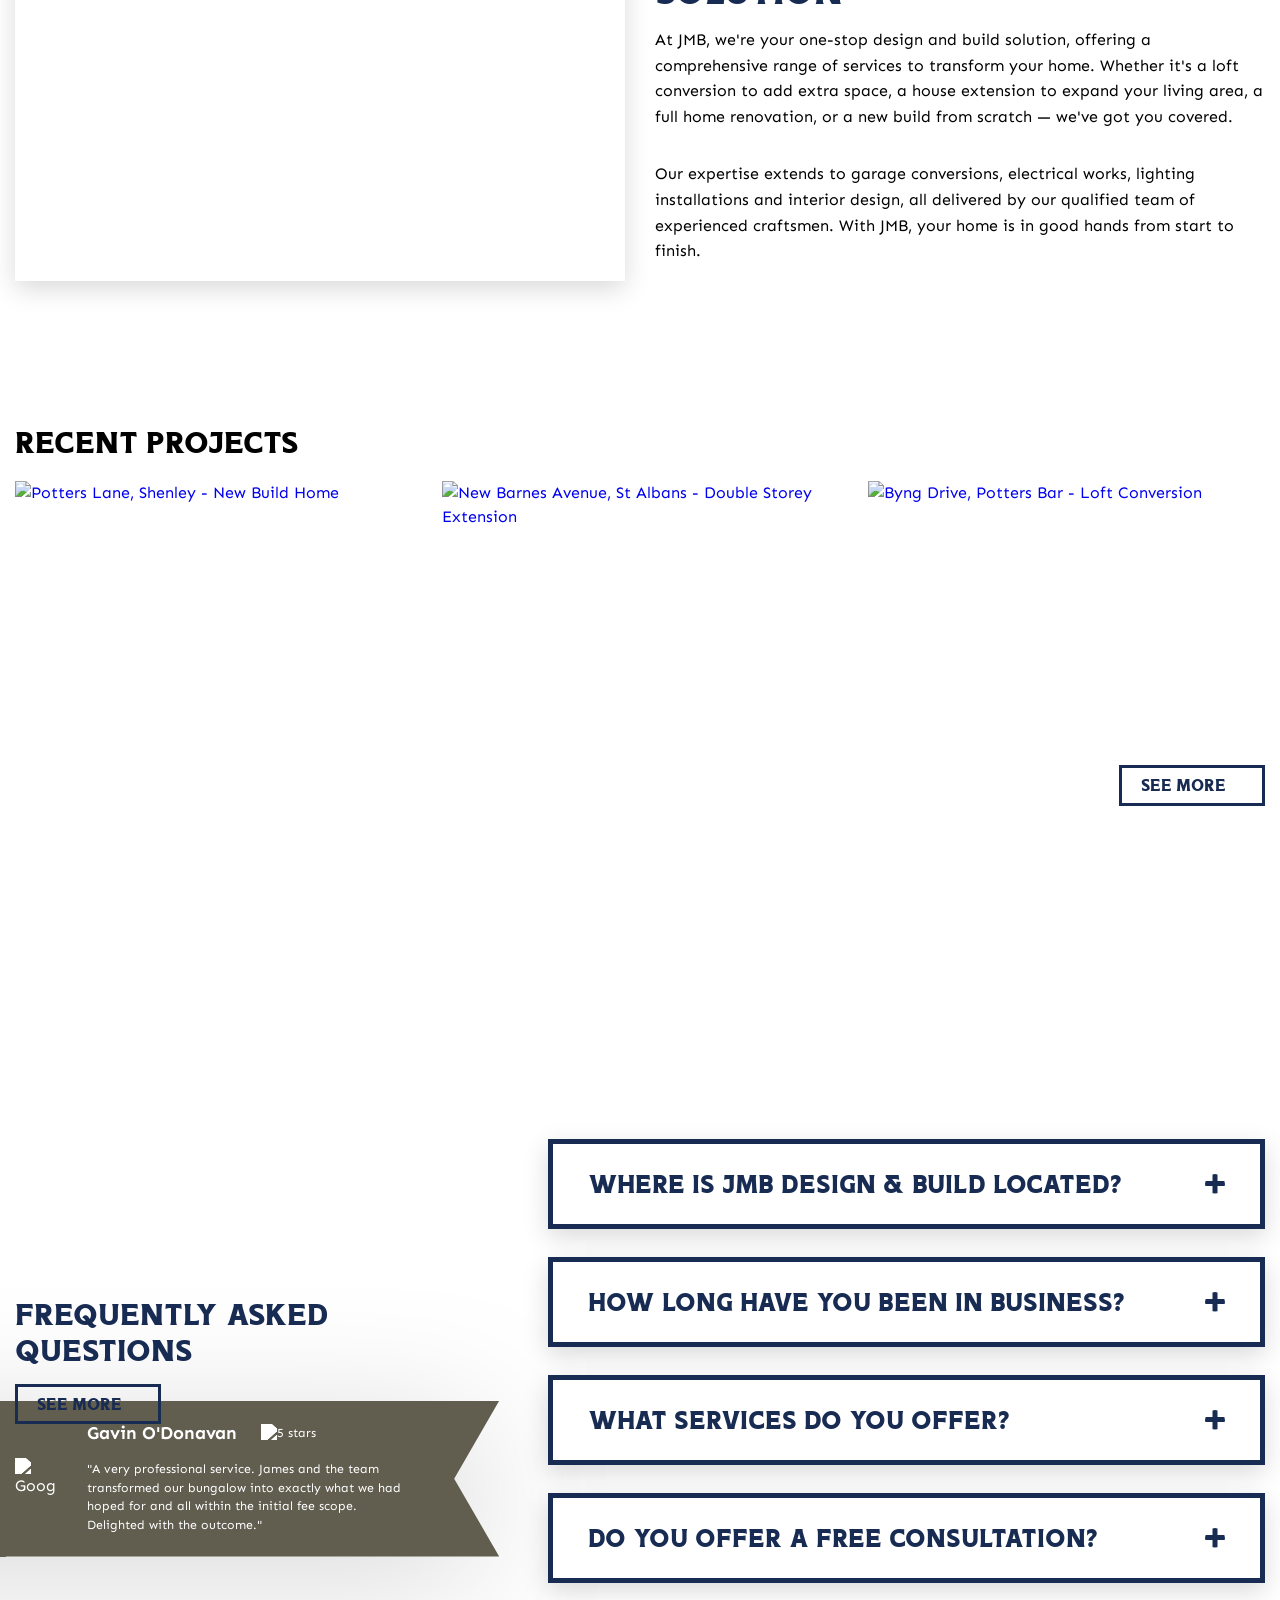
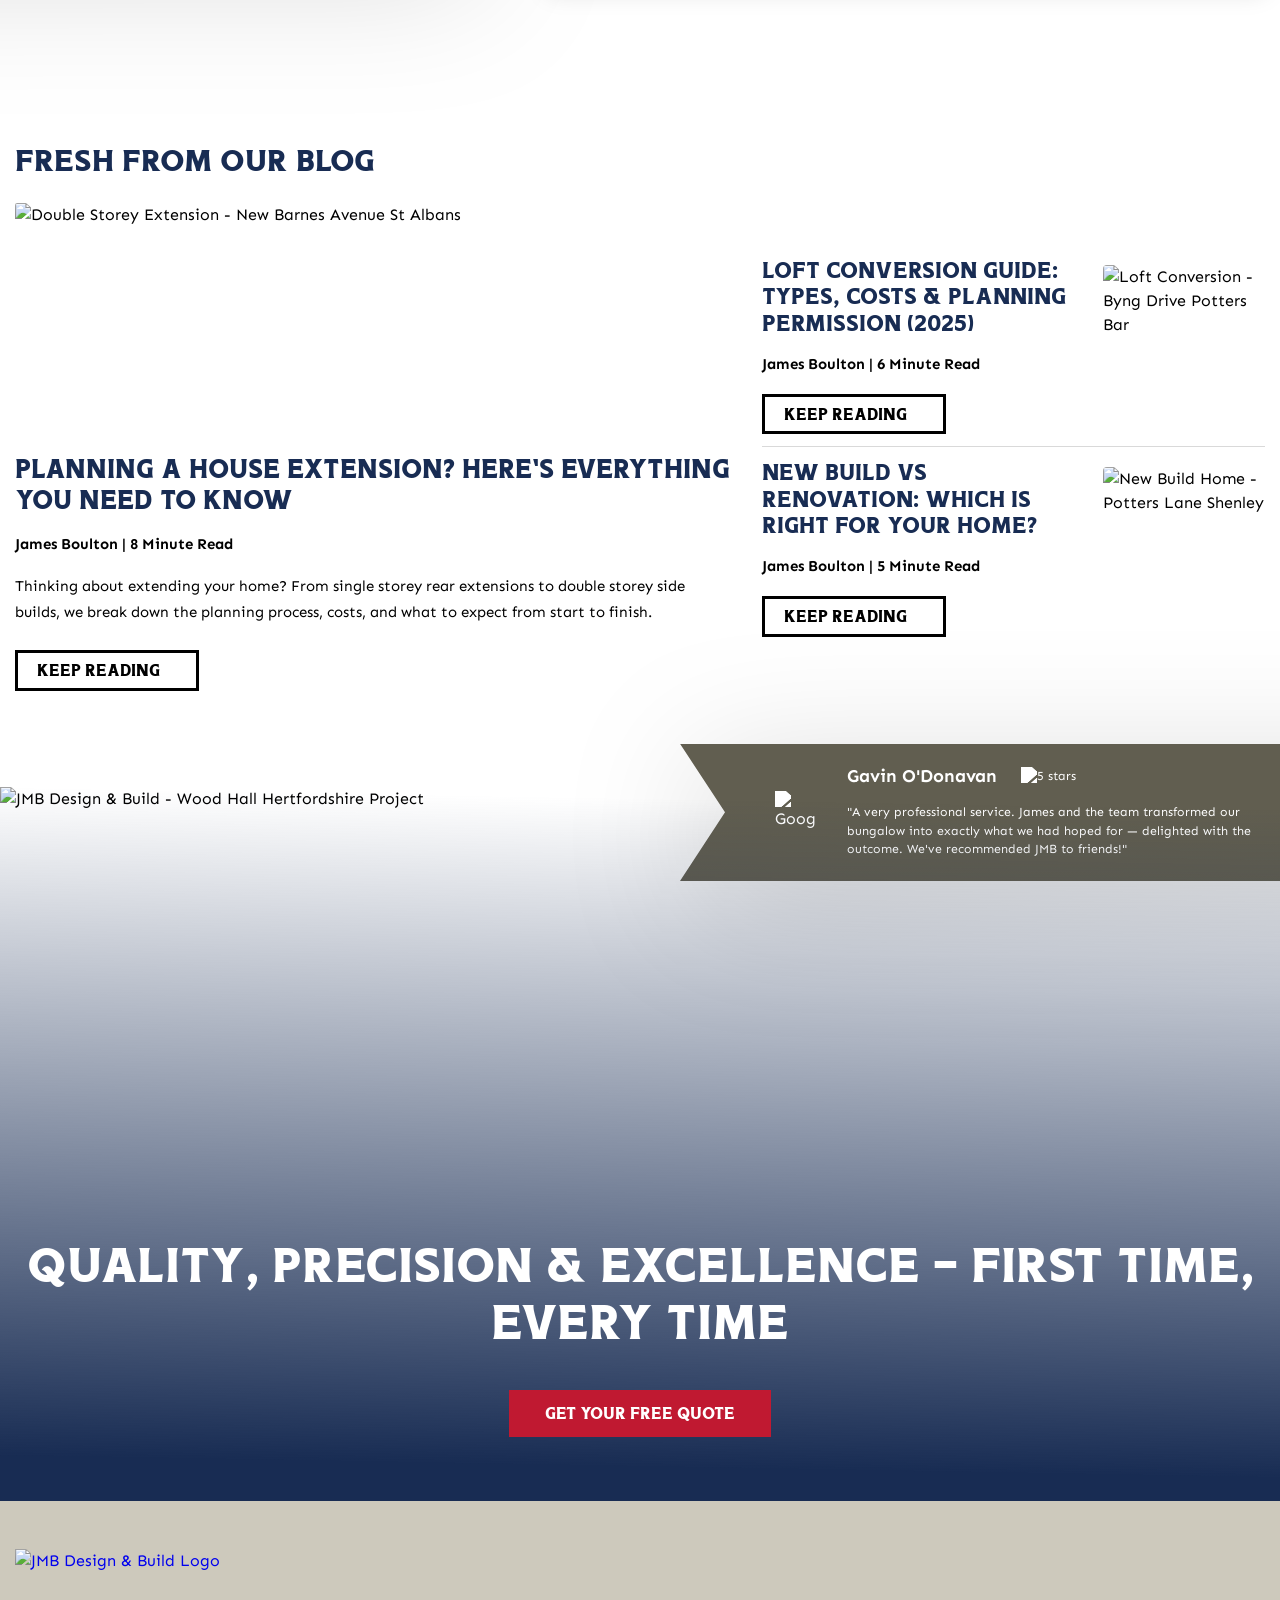
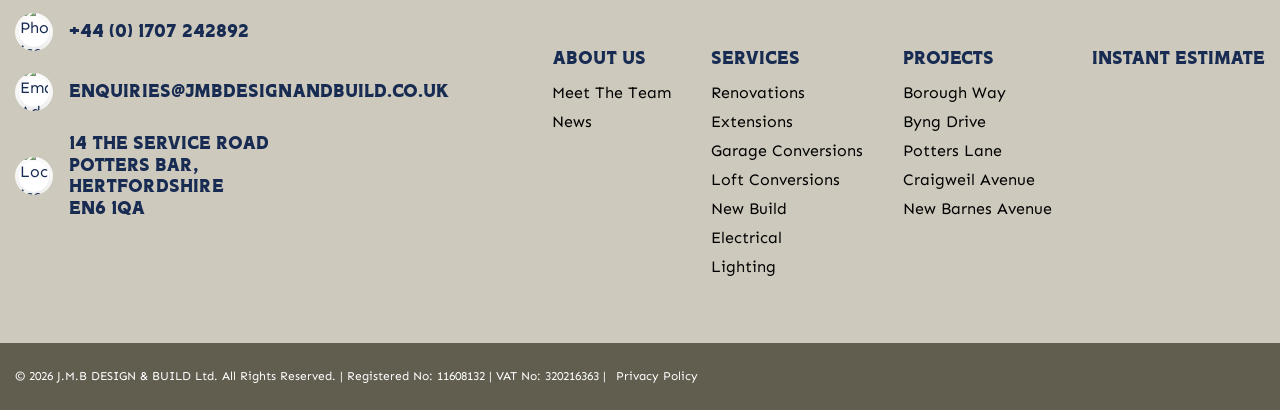
==== commit 1c86be73: "first commit" ====
--- a/index.html
+++ b/index.html
@@ -1789,10 +1789,7 @@
                                     <p>© 2026 J.M.B DESIGN & BUILD Ltd. All Rights Reserved. | Registered No: 11608132 |
                                         VAT No: 320216363 | <a href="#">Privacy Policy</a></p>
                                 </div>
-                                <p>
-                                    Website by <a href="https://www.coastdesigns.co.uk/" rel="nofollow" target="_blank"
-                                        class="brand-attr">COAST Designs</a>
-                                </p>
+                                
                             </div>
                         </div>
                     </div>
@@ -1892,4 +1889,4 @@
             src="[data-uri]"></script>
 </body>
 
-</html>
+</html>
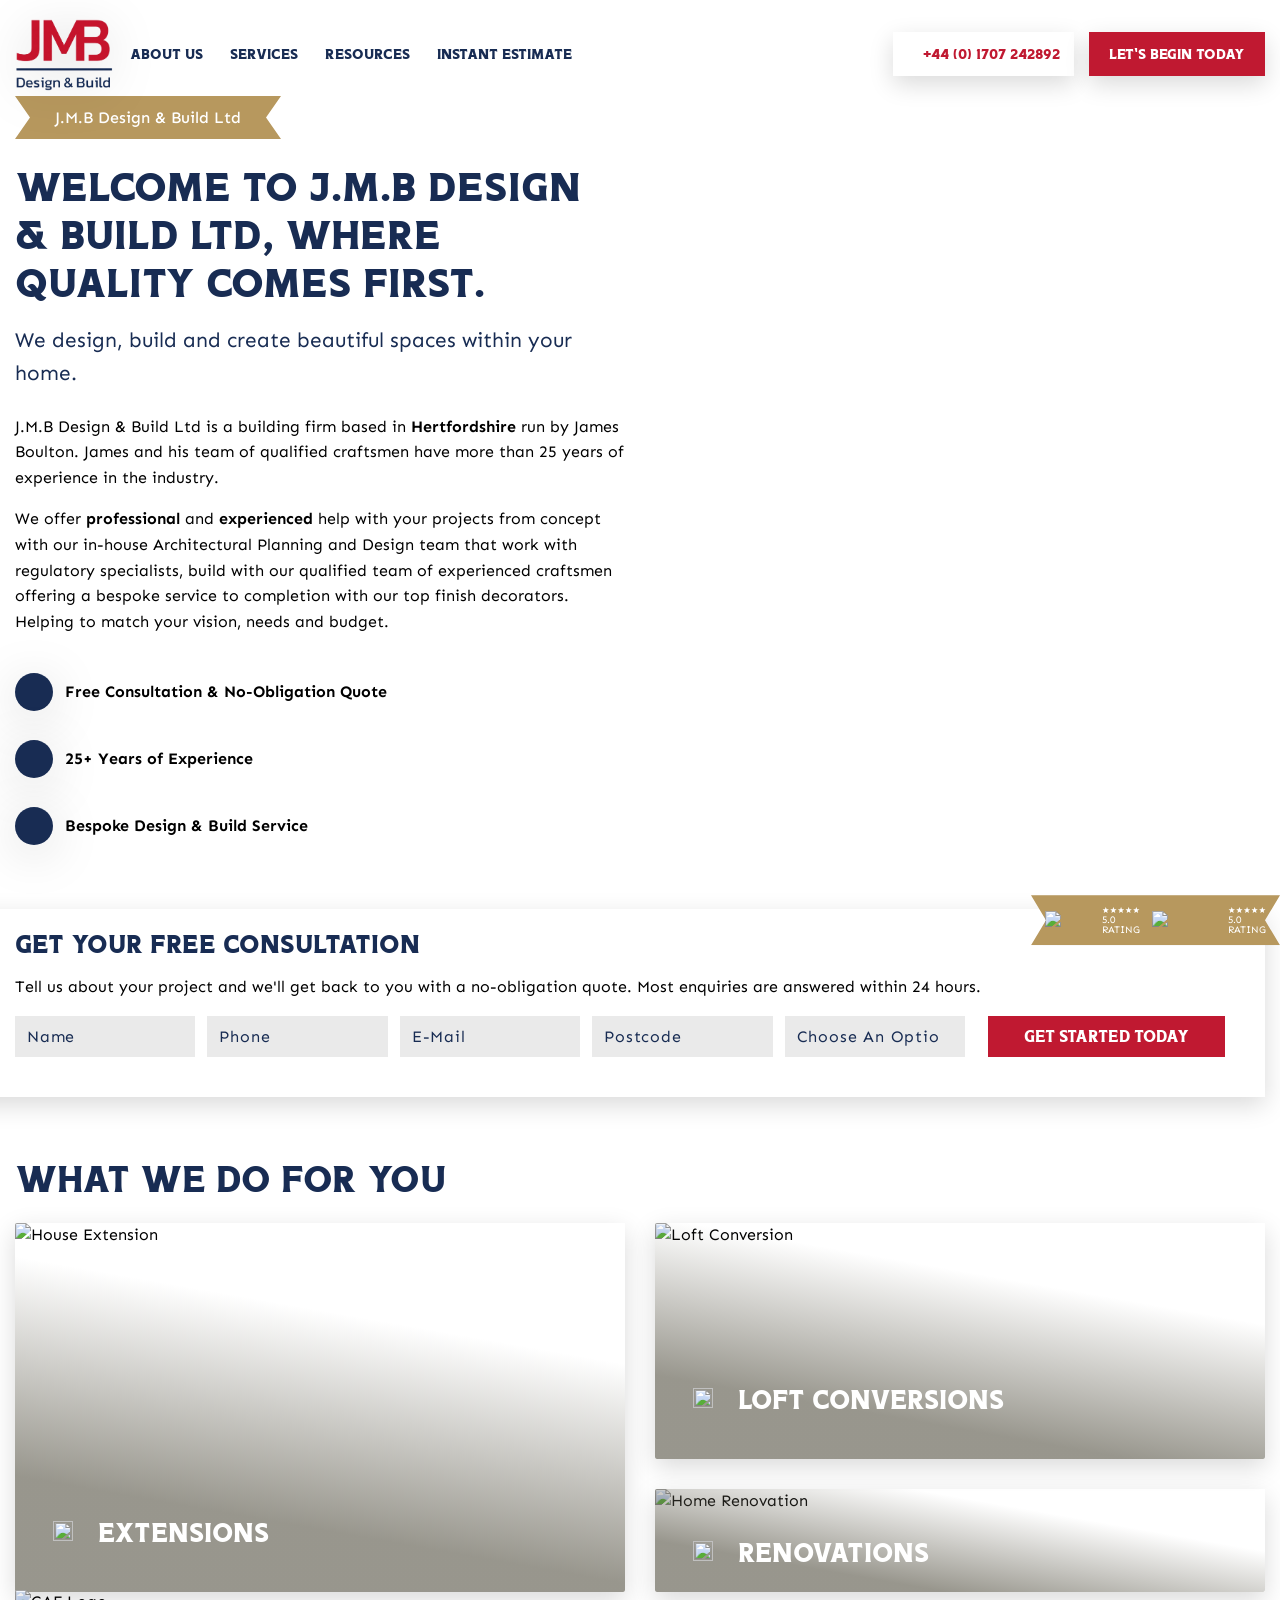
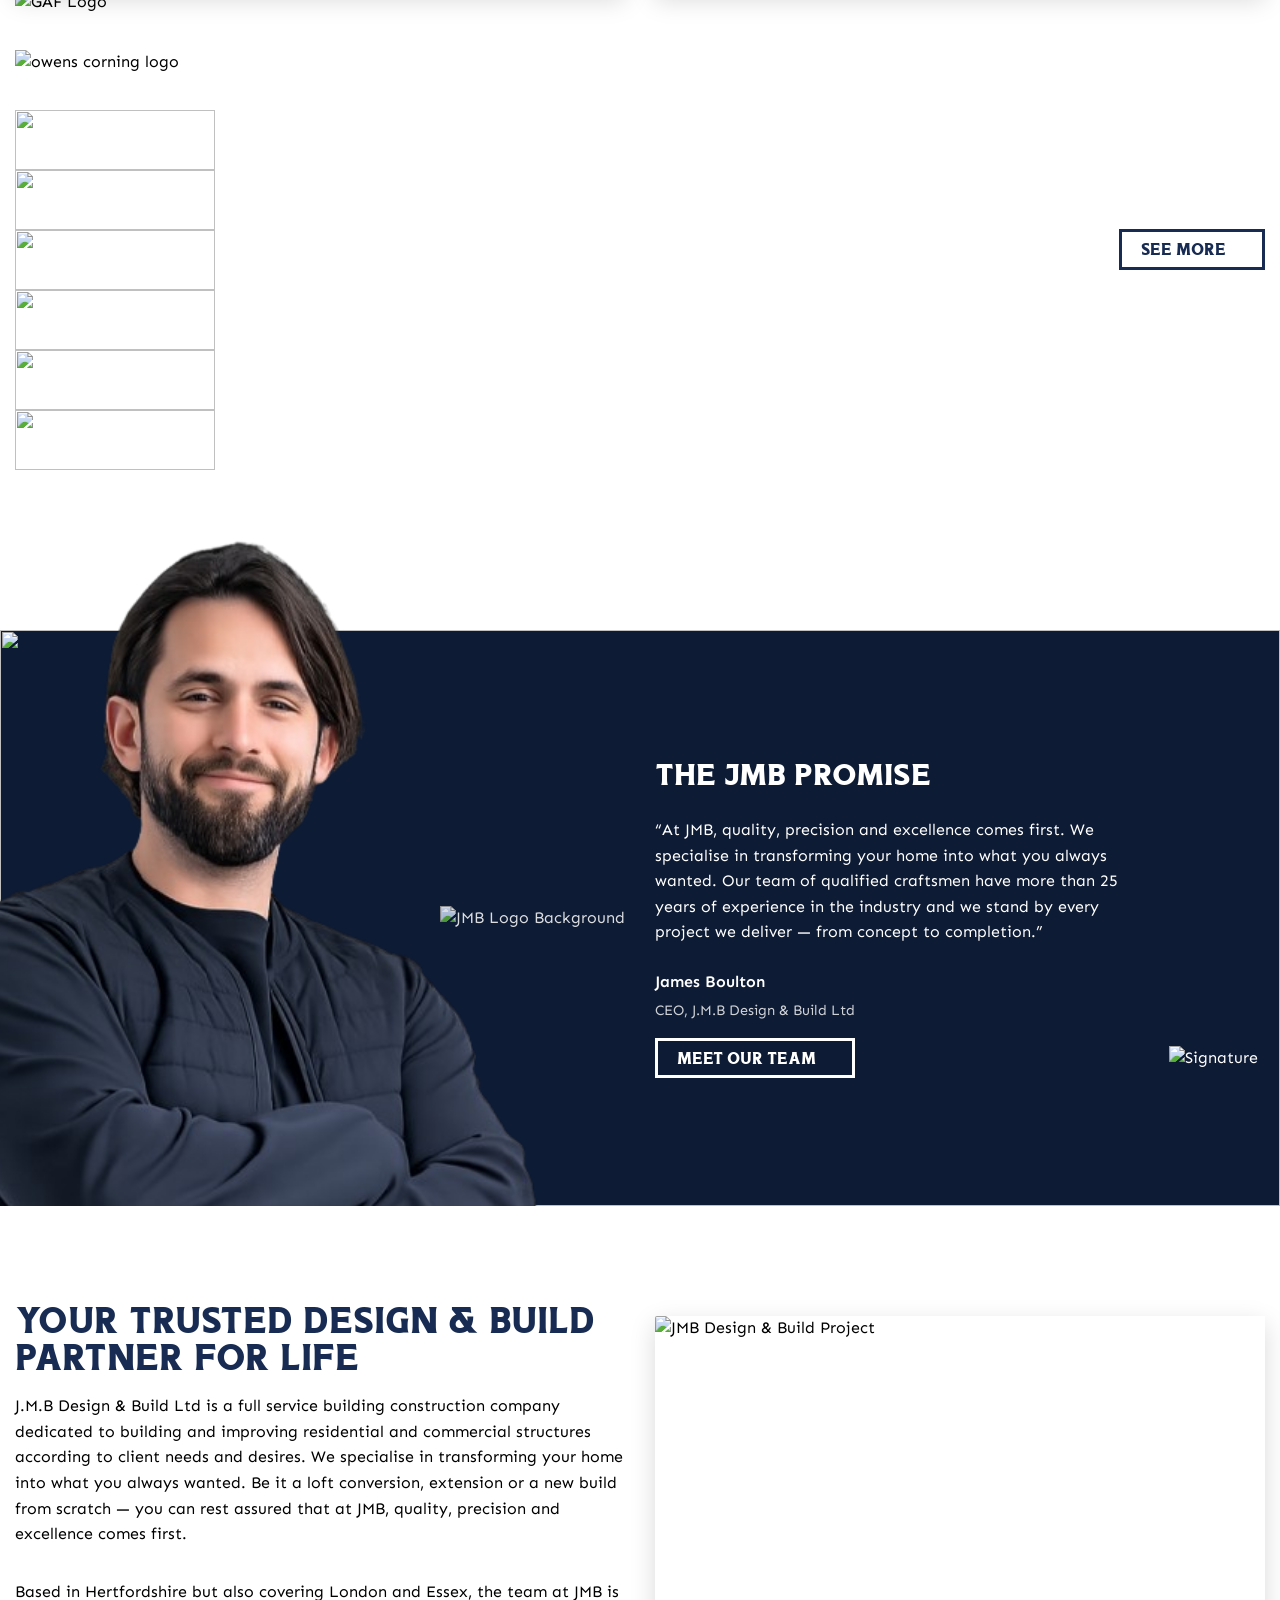
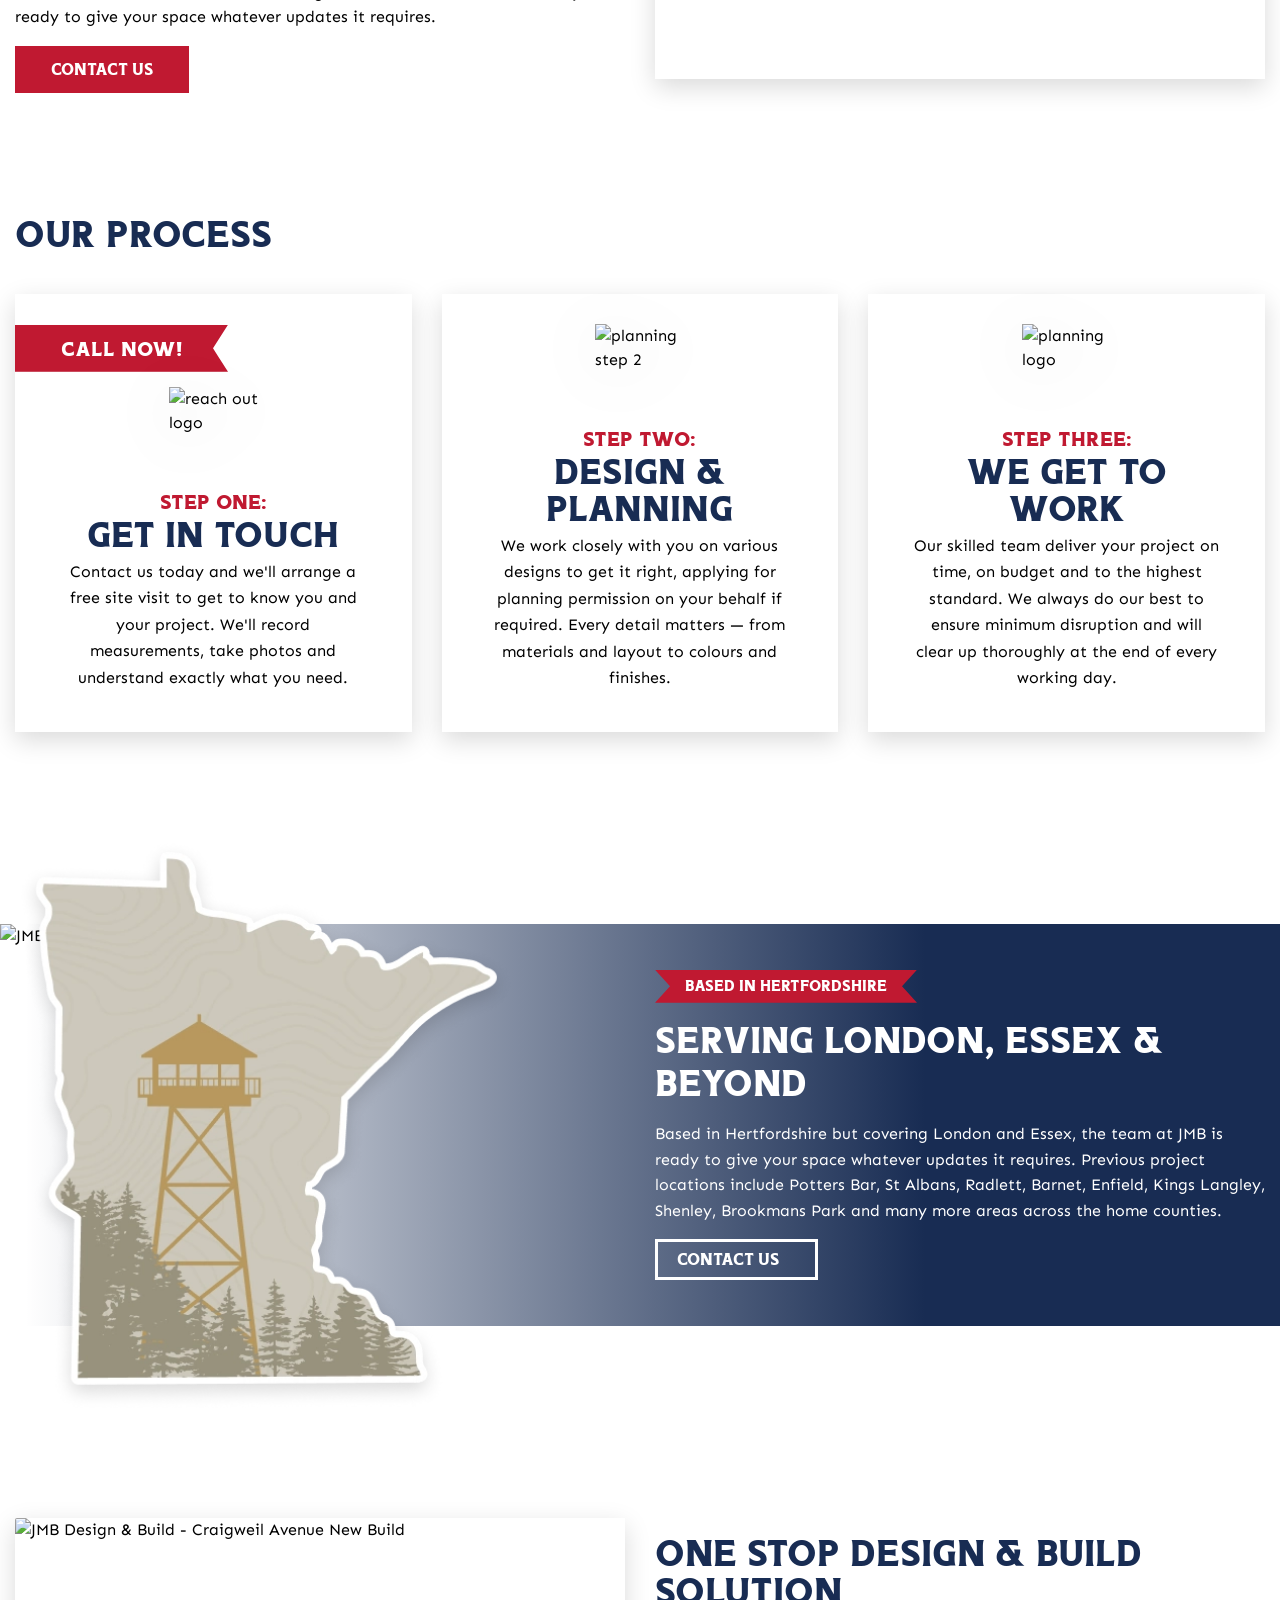
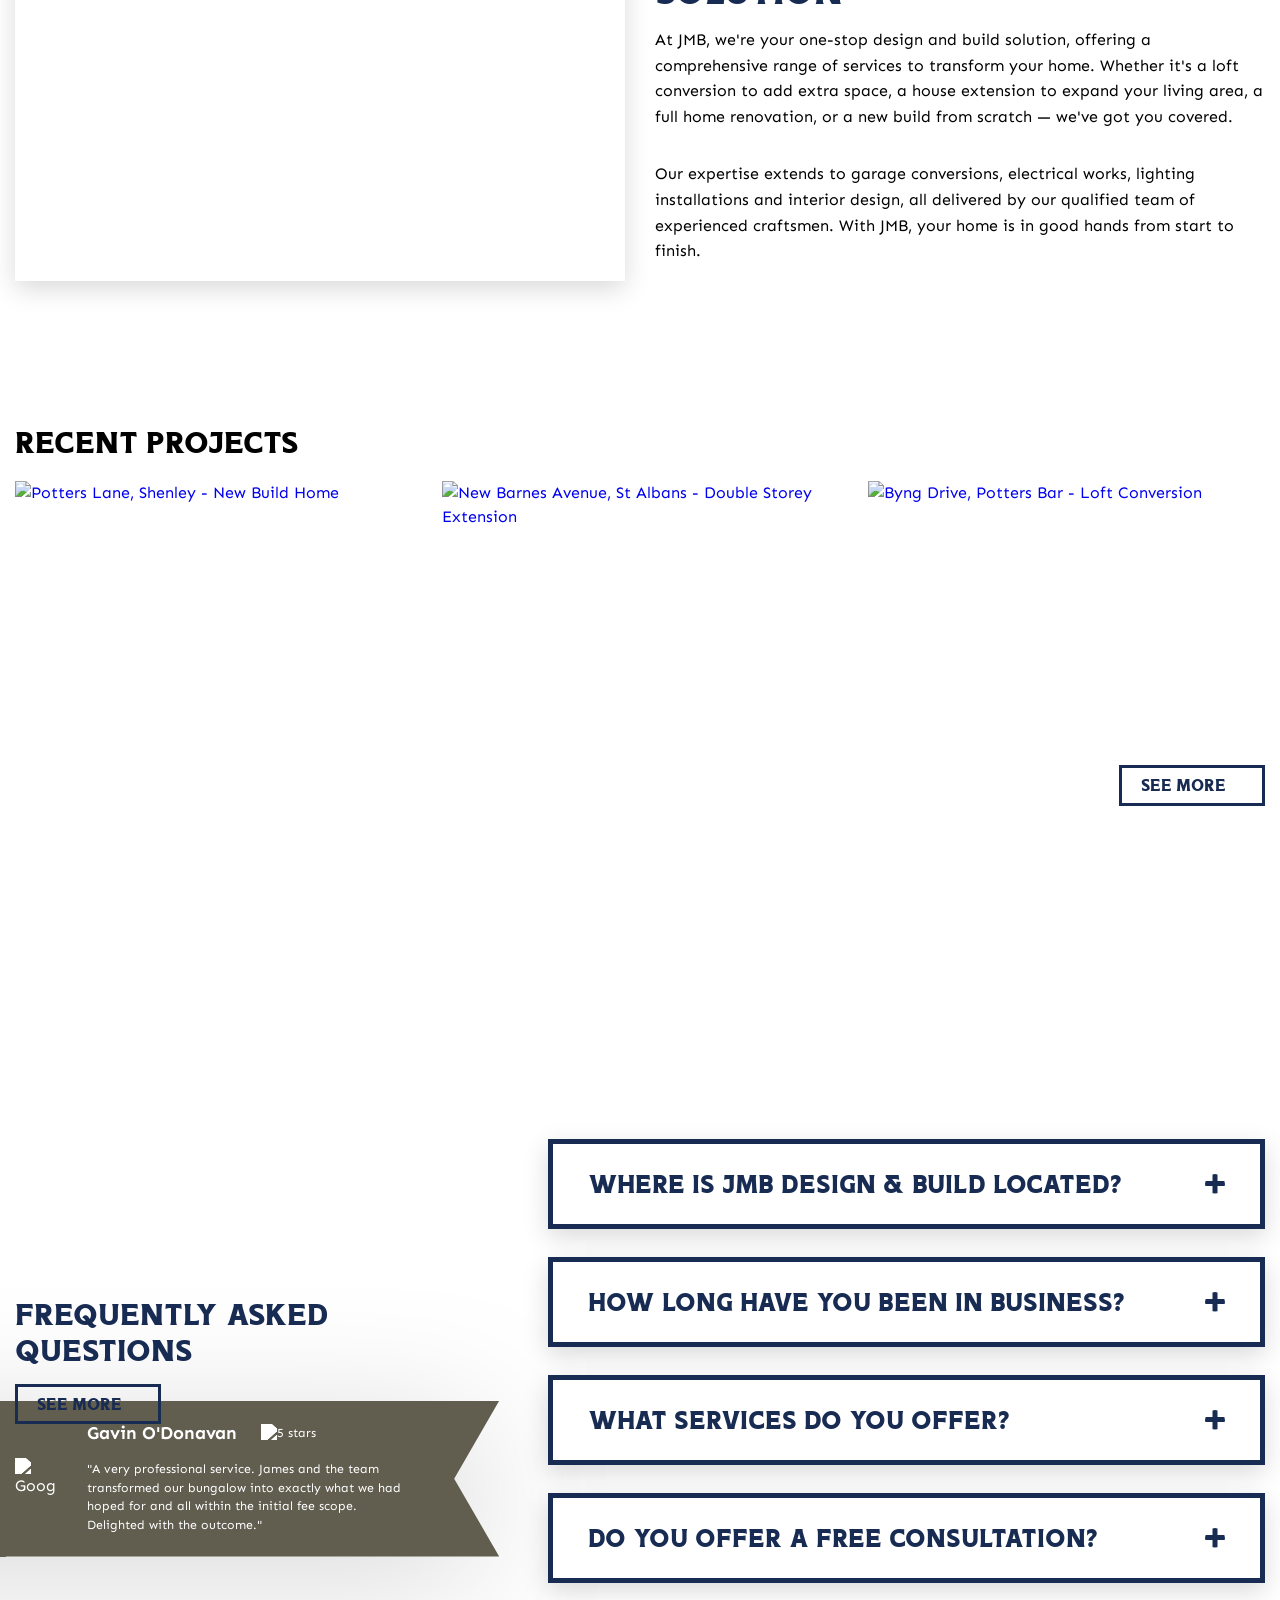
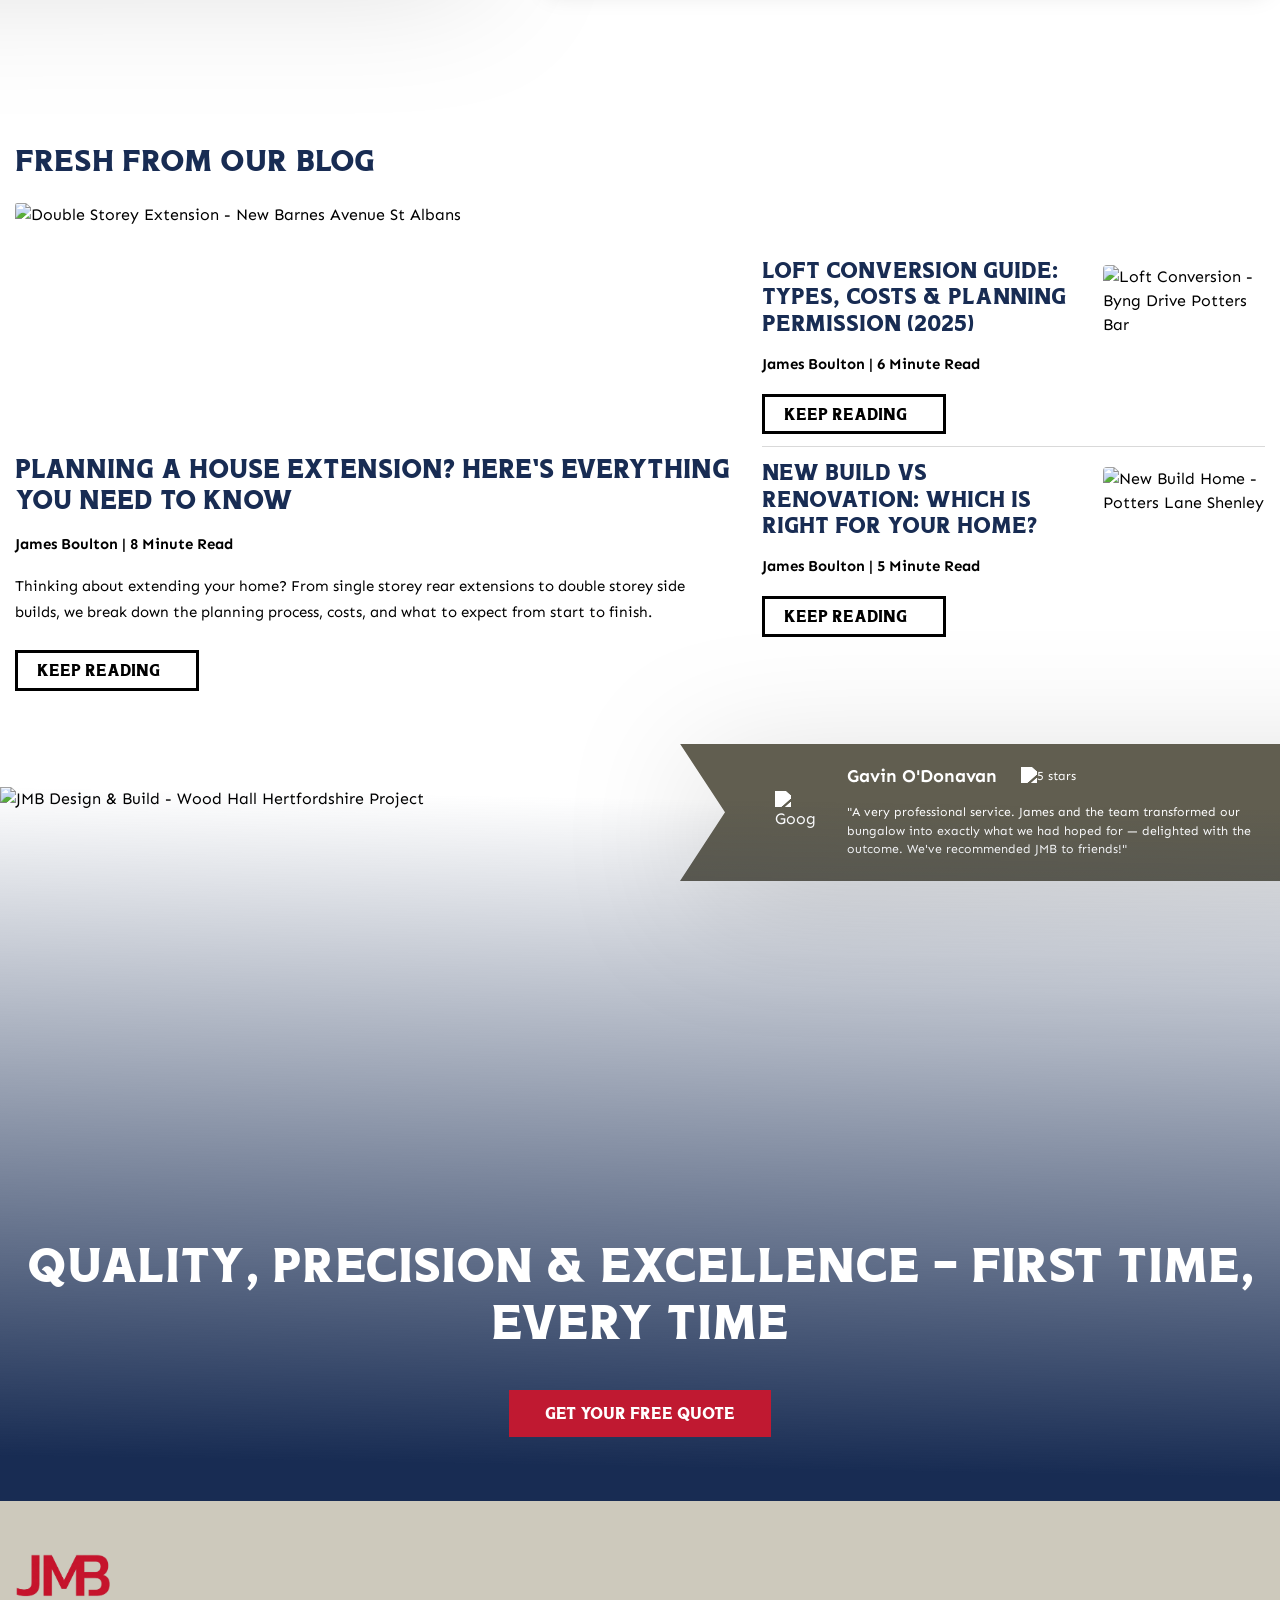
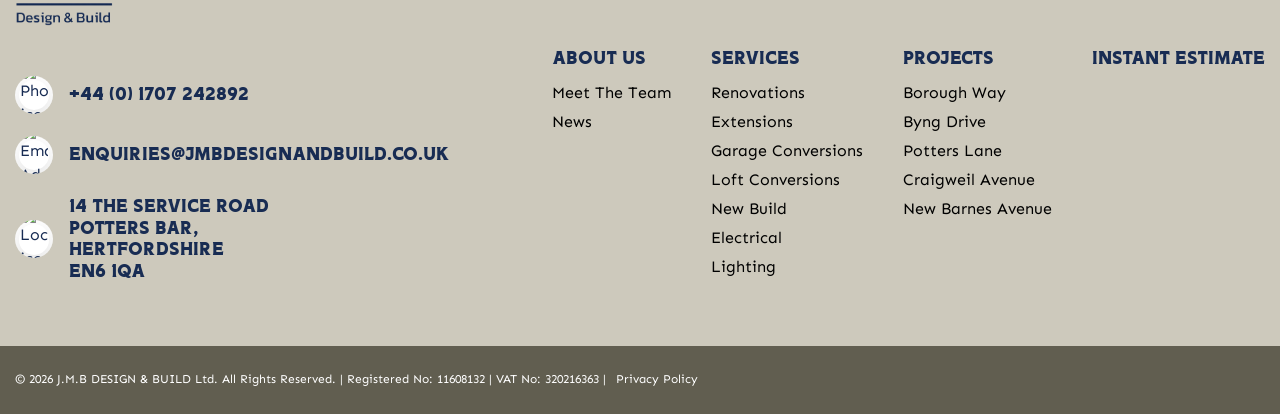
==== commit 1a563be7: "change logo" ====
--- a/index.html
+++ b/index.html
@@ -26,7 +26,7 @@
     <!-- Search Engine Optimization by Rank Math PRO - https://rankmath.com/ -->
     <title>J.M.B Design & Build Ltd</title>
     <link rel="preload"
-        href="https://static.wixstatic.com/media/007cb1_ba224220a2114b4f9dbf89ff6a330c63~mv2.png/v1/fill/w_200,h_152,al_c,q_85,usm_0.66_1.00_0.01,enc_avif,quality_auto/JMB-LOGO-COAST.png"
+        href="img/logo.png"
         as="image" fetchpriority="high">
     <link rel="preload"
         href="https://puetzconstruction.com/wp-content/uploads/2026/01/construction-company-stcharles-mn-scaled-1.webp"
@@ -66,7 +66,7 @@
     <meta name="twitter:label2" content="Time to read" />
     <meta name="twitter:data2" content="Less than a minute" />
     <script type="application/ld+json"
-        class="rank-math-schema-pro">{"@context":"https://schema.org","@graph":[{"@type":"Place","@id":"https://puetzconstruction.com/#place","geo":{"@type":"GeoCoordinates","latitude":"43.972138488887936","longitude":" -92.065833407024"},"hasMap":"https://www.google.com/maps/search/?api=1&amp;query=43.972138488887936, -92.065833407024","address":{"@type":"PostalAddress","streetAddress":"153 W 6th St","addressLocality":"St. Charles","addressRegion":"MN","postalCode":"55972","addressCountry":"US"}},{"@type":["RoofingContractor","Organization"],"@id":"https://puetzconstruction.com/#organization","name":"","url":"https://puetzconstruction.com/","email":"admin@puetzconstruction.com","address":{"@type":"PostalAddress","streetAddress":"153 W 6th St","addressLocality":"St. Charles","addressRegion":"MN","postalCode":"55972","addressCountry":"US"},"logo":{"@type":"ImageObject","@id":"https://puetzconstruction.com/#logo","url":"https://static.wixstatic.com/media/007cb1_ba224220a2114b4f9dbf89ff6a330c63~mv2.png/v1/fill/w_200,h_152,al_c,q_85,usm_0.66_1.00_0.01,enc_avif,quality_auto/JMB-LOGO-COAST.png","contentUrl":"https://static.wixstatic.com/media/007cb1_ba224220a2114b4f9dbf89ff6a330c63~mv2.png/v1/fill/w_200,h_152,al_c,q_85,usm_0.66_1.00_0.01,enc_avif,quality_auto/JMB-LOGO-COAST.png","caption":"J.M.B Design & Build Ltd","inLanguage":"en-US","width":"","height":""},"openingHours":["Monday,Tuesday,Wednesday,Thursday,Friday,Saturday,Sunday 00:00-23:59"],"description":"Established in 2017, J.M.B Design & Build Ltd, LLC is a family-owned and operated construction company dedicated to beautifying homes with their exceptional expertise in roofing, siding, windows, doors, decks, and patios. Licensed and insured, their white-glove service in a blue collar industry is the benchmark by which every other construction companies should be measured, aiming to achieve excellence in every aspect of their work. This construction company\u2019s territory of Minnesota, Wisconsin, and Iowa attests to their hard work and dedication in transforming houses into stunning abodes far and wide.","legalName":"J.M.B Design & Build Ltd, LLC","location":{"@id":"https://puetzconstruction.com/#place"},"image":{"@id":"https://puetzconstruction.com/#logo"},"telephone":"+1-+44 (0) 1707 242892"},{"@type":"WebSite","@id":"https://puetzconstruction.com/#website","url":"https://puetzconstruction.com","name":"J.M.B Design & Build Ltd","publisher":{"@id":"https://puetzconstruction.com/#organization"},"inLanguage":"en-US","potentialAction":{"@type":"SearchAction","target":"https://puetzconstruction.com/?s={search_term_string}","query-input":"required name=search_term_string"}},{"@type":"ImageObject","@id":"https://puetzconstruction.com/wp-content/uploads/2026/01/construction-company-stcharles-mn-scaled-1.webp","url":"https://puetzconstruction.com/wp-content/uploads/2026/01/construction-company-stcharles-mn-scaled-1.webp","width":"750","height":"1000","caption":"two-story home with gray siding","inLanguage":"en-US"},{"@type":"WebPage","@id":"https://puetzconstruction.com/#webpage","url":"https://puetzconstruction.com/","name":"J.M.B Design & Build Ltd","datePublished":"2022-02-17T17:09:53-05:00","dateModified":"2026-01-21T14:32:50-05:00","about":{"@id":"https://puetzconstruction.com/#organization"},"isPartOf":{"@id":"https://puetzconstruction.com/#website"},"primaryImageOfPage":{"@id":"https://puetzconstruction.com/wp-content/uploads/2026/01/construction-company-stcharles-mn-scaled-1.webp"},"inLanguage":"en-US"}]}</script>
+        class="rank-math-schema-pro">{"@context":"https://schema.org","@graph":[{"@type":"Place","@id":"https://puetzconstruction.com/#place","geo":{"@type":"GeoCoordinates","latitude":"43.972138488887936","longitude":" -92.065833407024"},"hasMap":"https://www.google.com/maps/search/?api=1&amp;query=43.972138488887936, -92.065833407024","address":{"@type":"PostalAddress","streetAddress":"153 W 6th St","addressLocality":"St. Charles","addressRegion":"MN","postalCode":"55972","addressCountry":"US"}},{"@type":["RoofingContractor","Organization"],"@id":"https://puetzconstruction.com/#organization","name":"","url":"https://puetzconstruction.com/","email":"admin@puetzconstruction.com","address":{"@type":"PostalAddress","streetAddress":"153 W 6th St","addressLocality":"St. Charles","addressRegion":"MN","postalCode":"55972","addressCountry":"US"},"logo":{"@type":"ImageObject","@id":"https://puetzconstruction.com/#logo","url":"img/logo.png","contentUrl":"img/logo.png","caption":"J.M.B Design & Build Ltd","inLanguage":"en-US","width":"","height":""},"openingHours":["Monday,Tuesday,Wednesday,Thursday,Friday,Saturday,Sunday 00:00-23:59"],"description":"Established in 2017, J.M.B Design & Build Ltd, LLC is a family-owned and operated construction company dedicated to beautifying homes with their exceptional expertise in roofing, siding, windows, doors, decks, and patios. Licensed and insured, their white-glove service in a blue collar industry is the benchmark by which every other construction companies should be measured, aiming to achieve excellence in every aspect of their work. This construction company\u2019s territory of Minnesota, Wisconsin, and Iowa attests to their hard work and dedication in transforming houses into stunning abodes far and wide.","legalName":"J.M.B Design & Build Ltd, LLC","location":{"@id":"https://puetzconstruction.com/#place"},"image":{"@id":"https://puetzconstruction.com/#logo"},"telephone":"+1-+44 (0) 1707 242892"},{"@type":"WebSite","@id":"https://puetzconstruction.com/#website","url":"https://puetzconstruction.com","name":"J.M.B Design & Build Ltd","publisher":{"@id":"https://puetzconstruction.com/#organization"},"inLanguage":"en-US","potentialAction":{"@type":"SearchAction","target":"https://puetzconstruction.com/?s={search_term_string}","query-input":"required name=search_term_string"}},{"@type":"ImageObject","@id":"https://puetzconstruction.com/wp-content/uploads/2026/01/construction-company-stcharles-mn-scaled-1.webp","url":"https://puetzconstruction.com/wp-content/uploads/2026/01/construction-company-stcharles-mn-scaled-1.webp","width":"750","height":"1000","caption":"two-story home with gray siding","inLanguage":"en-US"},{"@type":"WebPage","@id":"https://puetzconstruction.com/#webpage","url":"https://puetzconstruction.com/","name":"J.M.B Design & Build Ltd","datePublished":"2022-02-17T17:09:53-05:00","dateModified":"2026-01-21T14:32:50-05:00","about":{"@id":"https://puetzconstruction.com/#organization"},"isPartOf":{"@id":"https://puetzconstruction.com/#website"},"primaryImageOfPage":{"@id":"https://puetzconstruction.com/wp-content/uploads/2026/01/construction-company-stcharles-mn-scaled-1.webp"},"inLanguage":"en-US"}]}</script>
     <!-- /Rank Math WordPress SEO plugin -->
 
     <link rel='dns-prefetch' href='//www.google.com' />
@@ -468,7 +468,7 @@
                     <div class="site-header__inner__branding">
                         <a href="#" class="custom-logo-link" rel="home" aria-current="page">
                             <img data-perfmatters-preload
-                                src="https://static.wixstatic.com/media/007cb1_ba224220a2114b4f9dbf89ff6a330c63~mv2.png/v1/fill/w_200,h_152,al_c,q_85,usm_0.66_1.00_0.01,enc_avif,quality_auto/JMB-LOGO-COAST.png"
+                                src="img/logo.png"
                                 class="custom-logo" alt="JMB logo" decoding="async" fetchpriority="high"
                                 style="max-height: 80px; width: auto;">
                         </a>
@@ -1696,7 +1696,7 @@
                         <div class="col-lg-5 ta-c ta-lg-l">
                             <a href="/" class="footer-logo-link d-inline-block">
                                 <img class="footer-logo"
-                                    src="https://static.wixstatic.com/media/007cb1_ba224220a2114b4f9dbf89ff6a330c63~mv2.png/v1/fill/w_200,h_152,al_c,q_85,usm_0.66_1.00_0.01,enc_avif,quality_auto/JMB-LOGO-COAST.png"
+                                    src="img/logo.png"
                                     alt="JMB Design & Build Logo" style="max-height: 80px; width: auto;">
                             </a>
                             <div class="contact-details_column mx-auto mx-lg-0 c-2 ta-l">
@@ -1889,4 +1889,4 @@
             src="[data-uri]"></script>
 </body>
 
-</html>+</html>
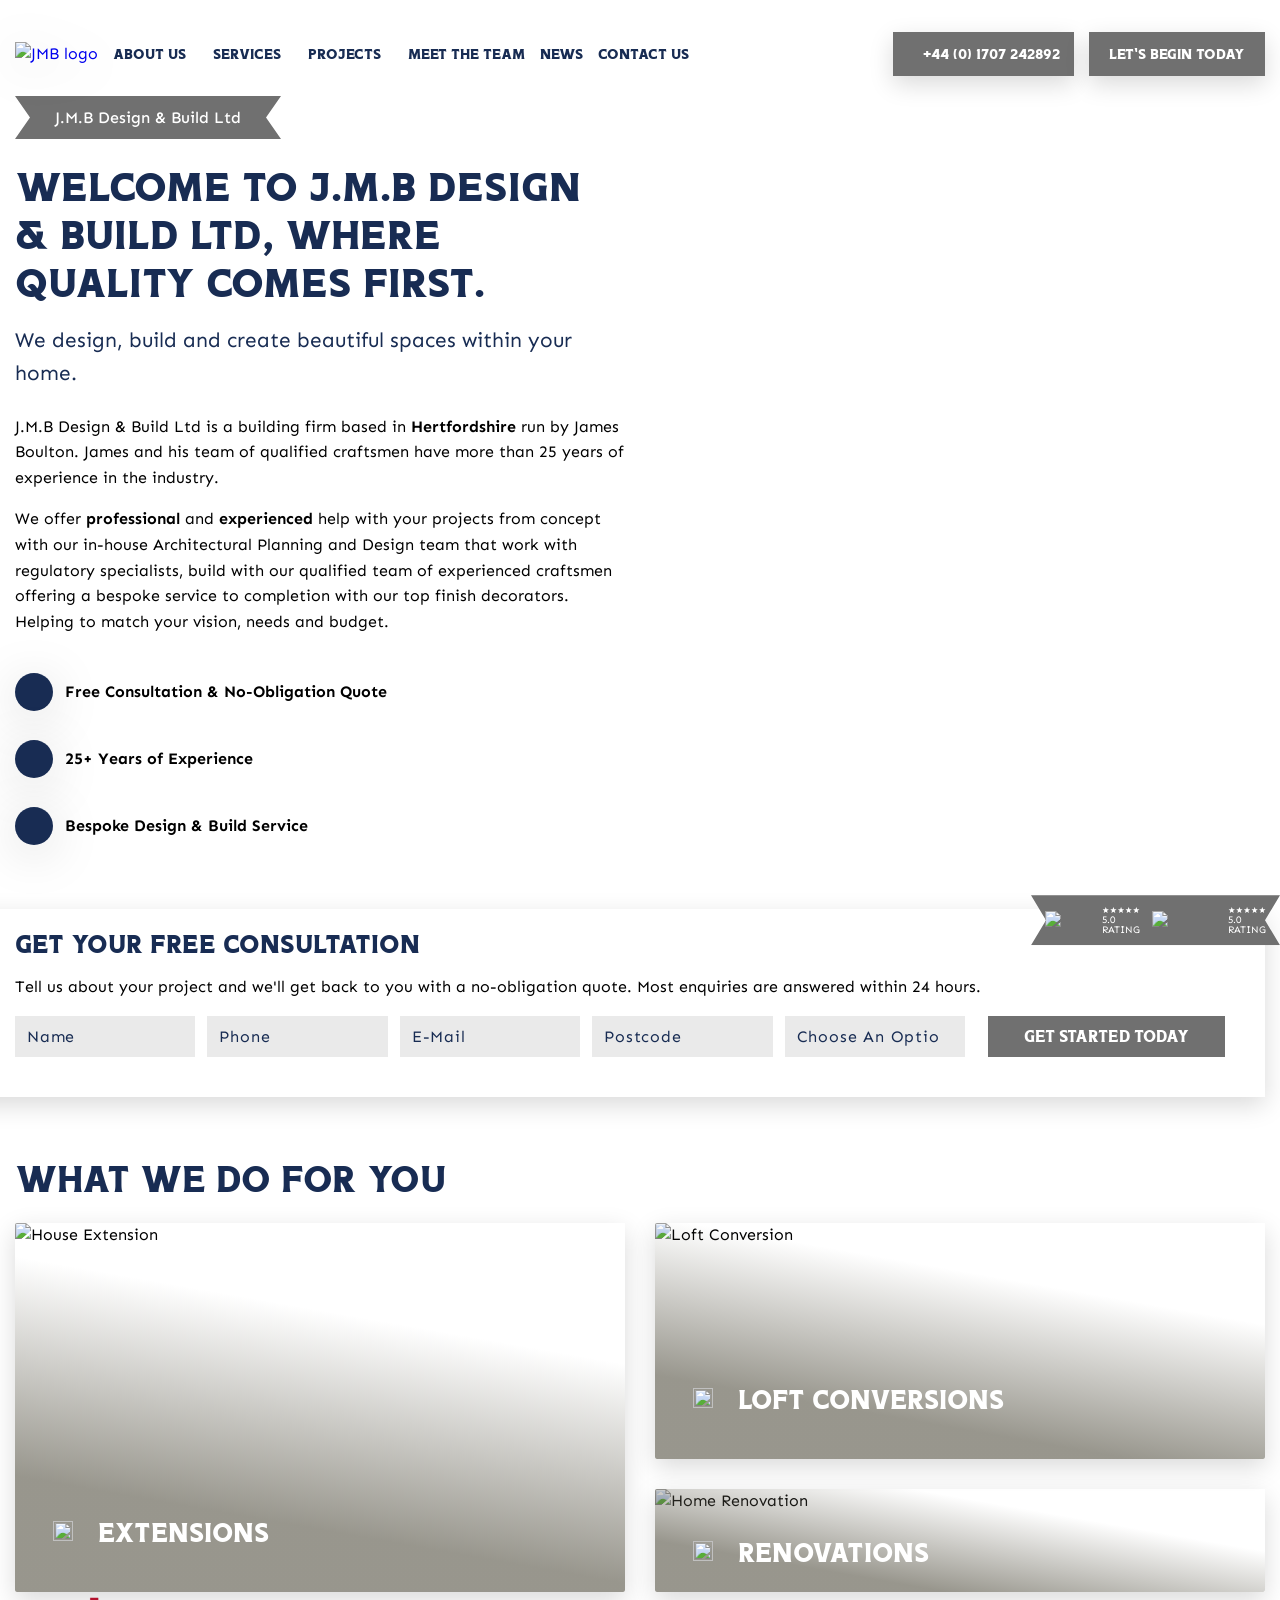
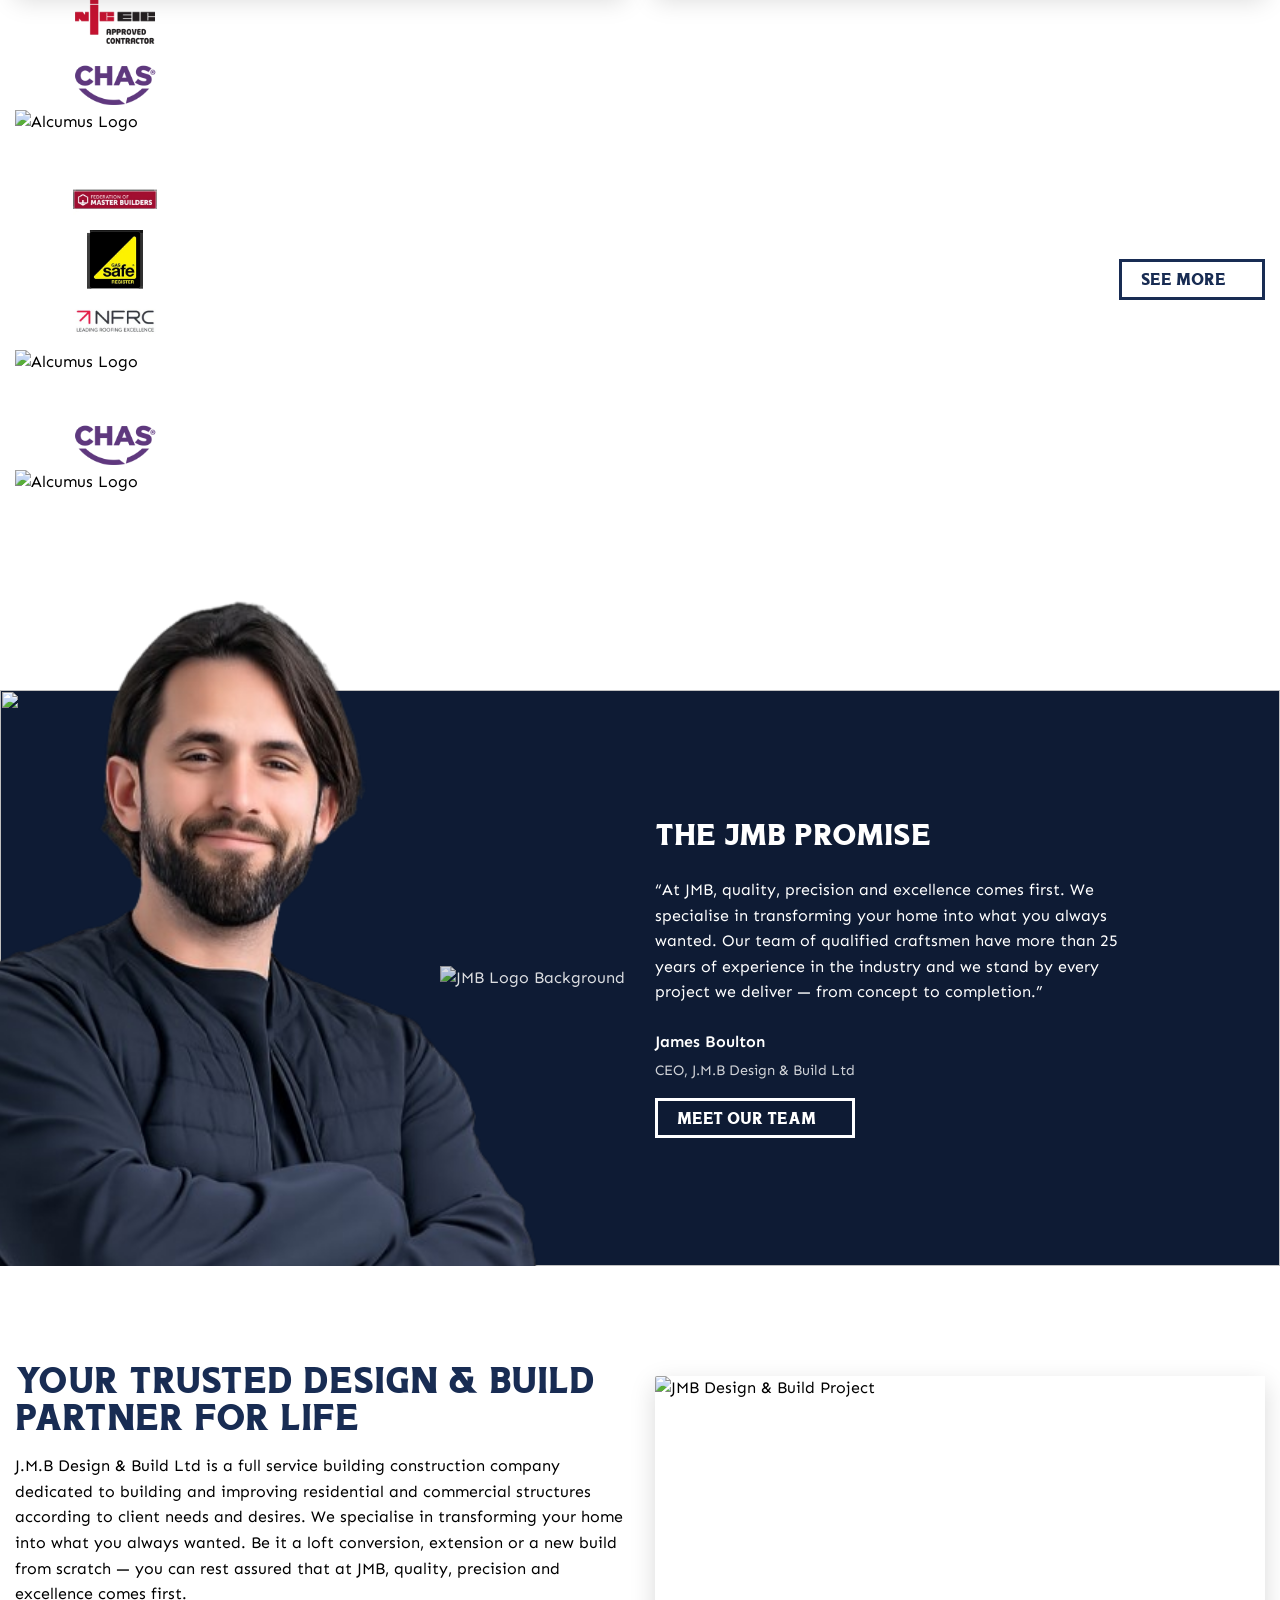
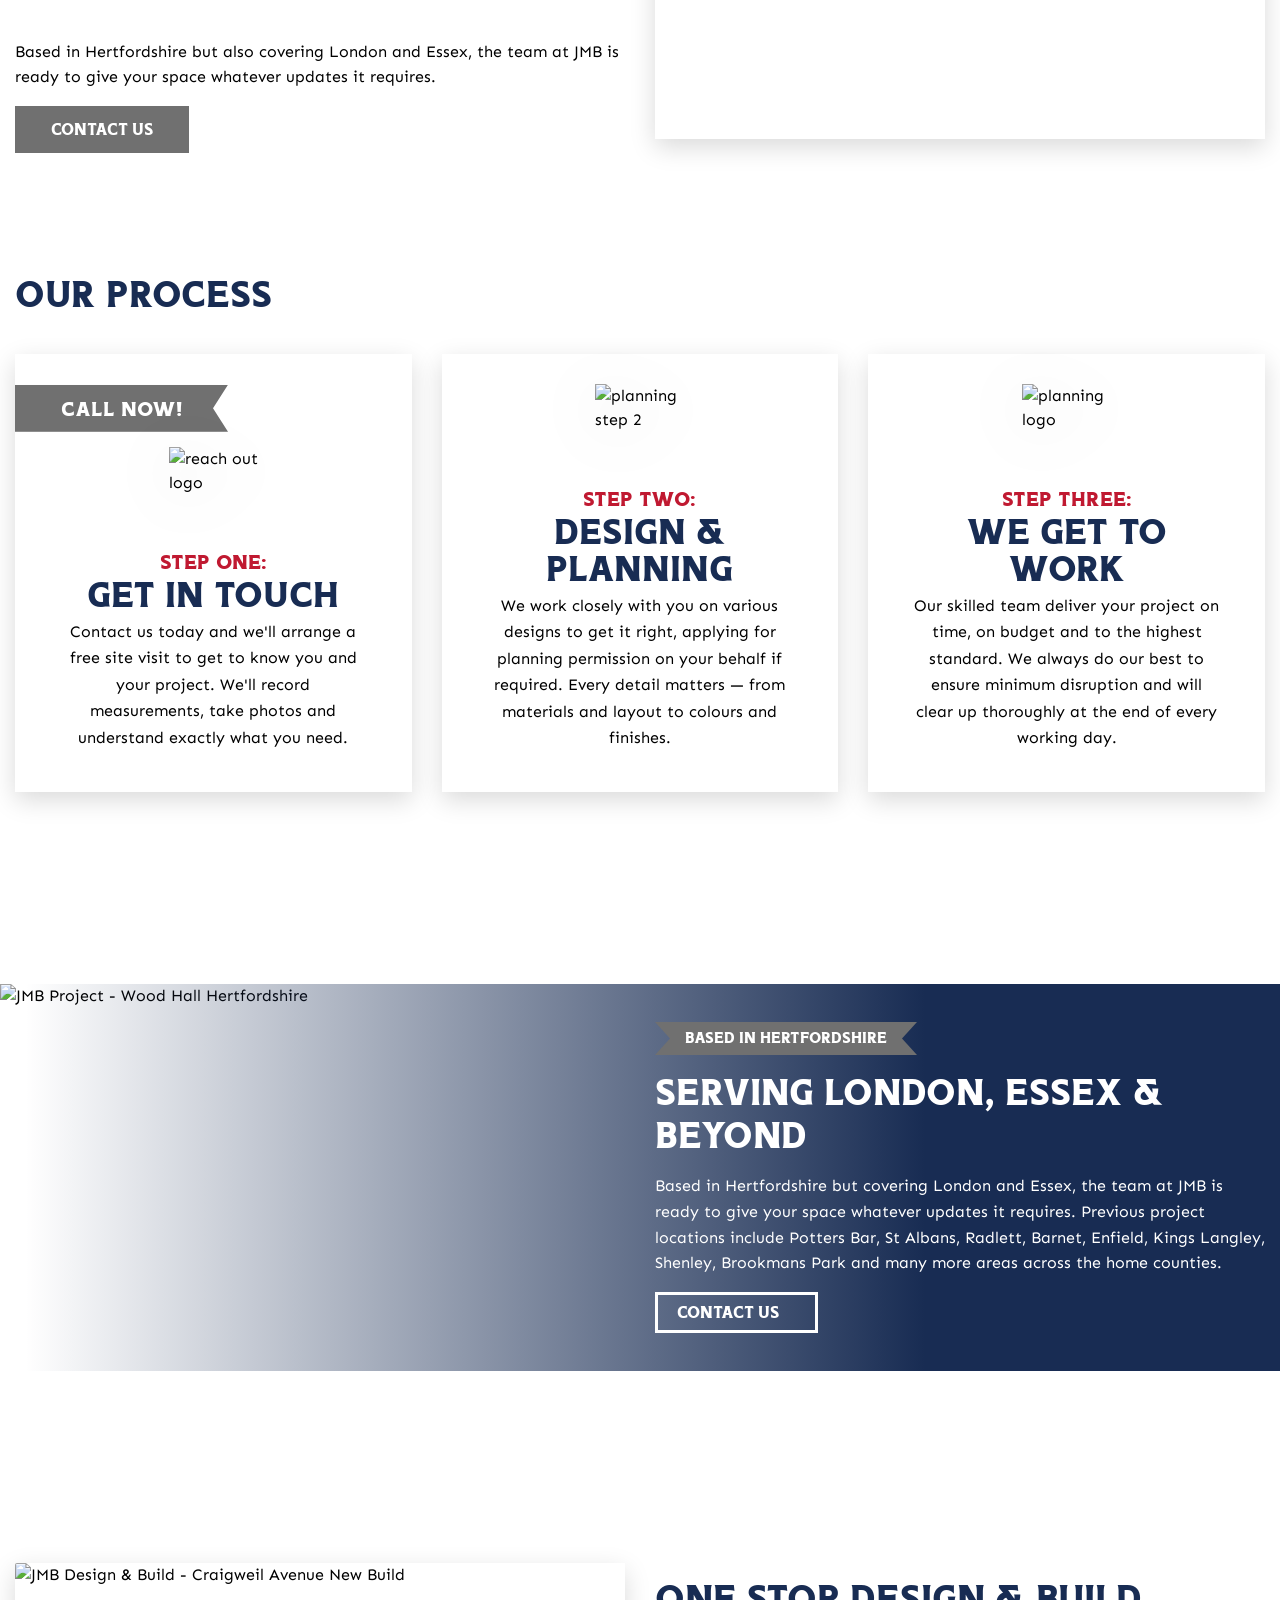
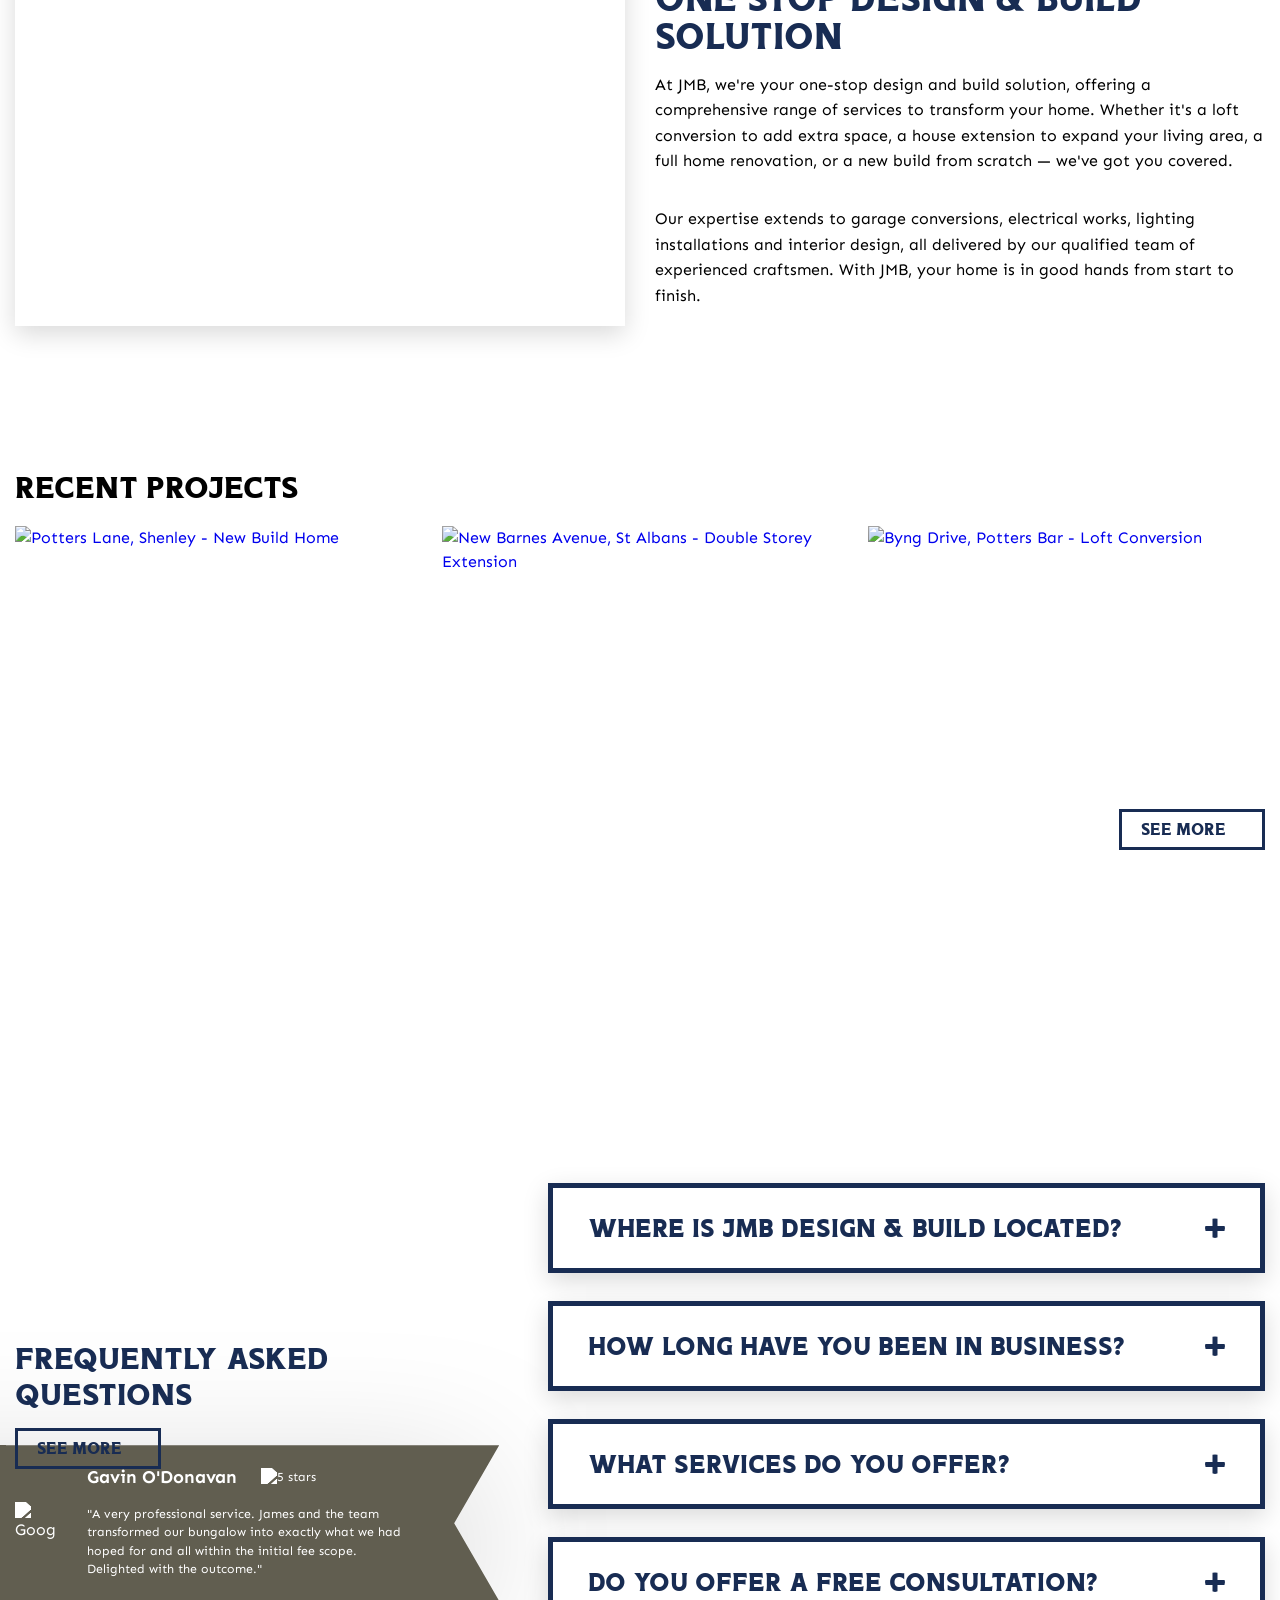
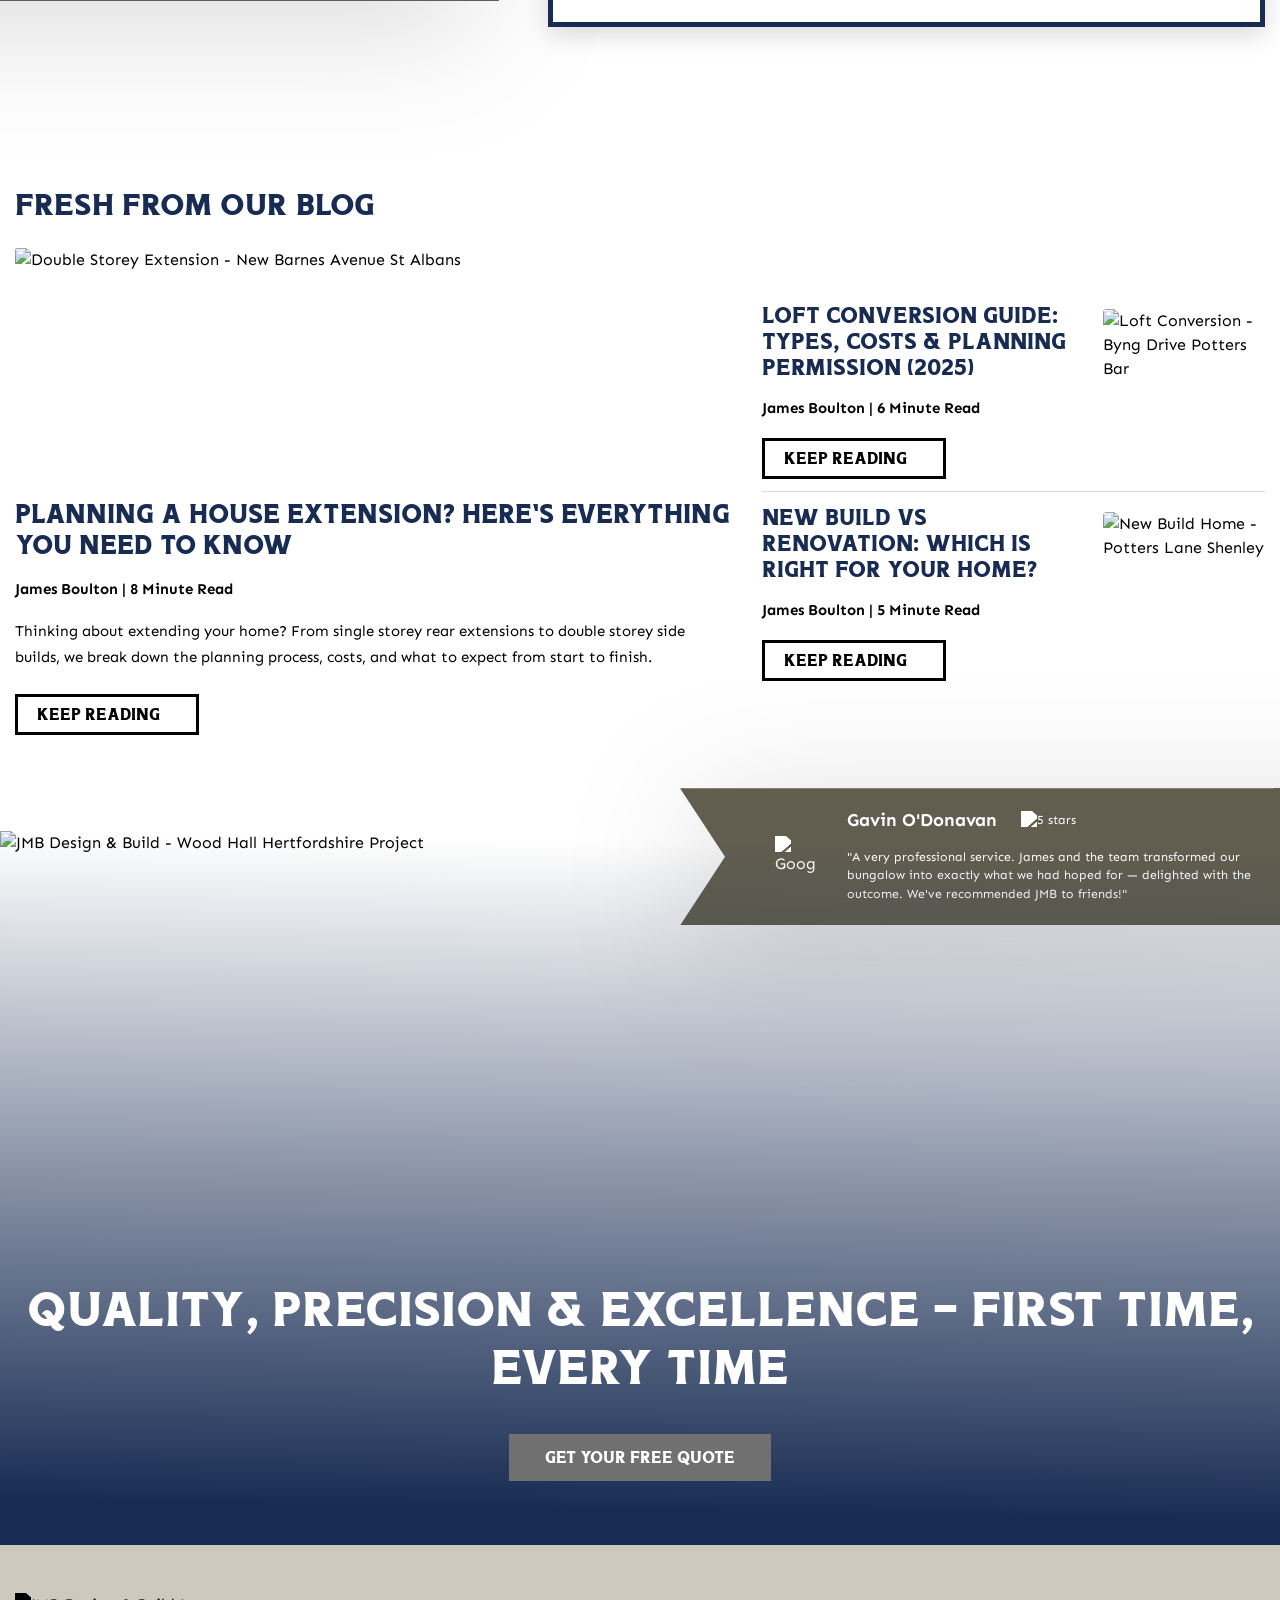
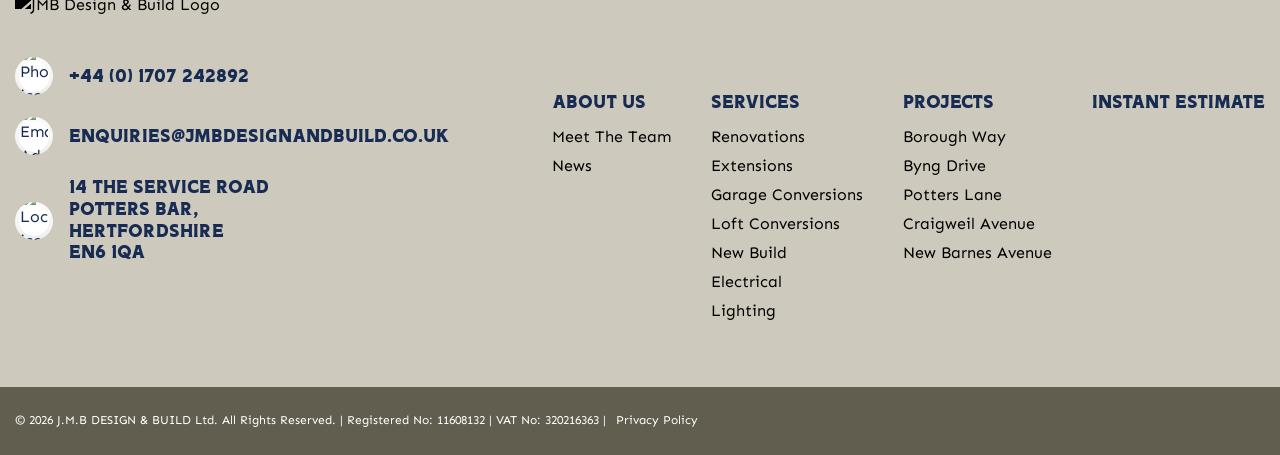
==== commit 2b79b966: "change logo" ====
--- a/index.html
+++ b/index.html
@@ -26,7 +26,7 @@
     <!-- Search Engine Optimization by Rank Math PRO - https://rankmath.com/ -->
     <title>J.M.B Design & Build Ltd</title>
     <link rel="preload"
-        href="img/logo.png"
+        href="https://static.wixstatic.com/media/007cb1_ba224220a2114b4f9dbf89ff6a330c63~mv2.png/v1/fill/w_100,h_76,al_c,q_85,usm_0.66_1.00_0.01,enc_avif,quality_auto/JMB-LOGO-COAST.png"
         as="image" fetchpriority="high">
     <link rel="preload"
         href="https://puetzconstruction.com/wp-content/uploads/2026/01/construction-company-stcharles-mn-scaled-1.webp"
@@ -66,7 +66,7 @@
     <meta name="twitter:label2" content="Time to read" />
     <meta name="twitter:data2" content="Less than a minute" />
     <script type="application/ld+json"
-        class="rank-math-schema-pro">{"@context":"https://schema.org","@graph":[{"@type":"Place","@id":"https://puetzconstruction.com/#place","geo":{"@type":"GeoCoordinates","latitude":"43.972138488887936","longitude":" -92.065833407024"},"hasMap":"https://www.google.com/maps/search/?api=1&amp;query=43.972138488887936, -92.065833407024","address":{"@type":"PostalAddress","streetAddress":"153 W 6th St","addressLocality":"St. Charles","addressRegion":"MN","postalCode":"55972","addressCountry":"US"}},{"@type":["RoofingContractor","Organization"],"@id":"https://puetzconstruction.com/#organization","name":"","url":"https://puetzconstruction.com/","email":"admin@puetzconstruction.com","address":{"@type":"PostalAddress","streetAddress":"153 W 6th St","addressLocality":"St. Charles","addressRegion":"MN","postalCode":"55972","addressCountry":"US"},"logo":{"@type":"ImageObject","@id":"https://puetzconstruction.com/#logo","url":"img/logo.png","contentUrl":"img/logo.png","caption":"J.M.B Design & Build Ltd","inLanguage":"en-US","width":"","height":""},"openingHours":["Monday,Tuesday,Wednesday,Thursday,Friday,Saturday,Sunday 00:00-23:59"],"description":"Established in 2017, J.M.B Design & Build Ltd, LLC is a family-owned and operated construction company dedicated to beautifying homes with their exceptional expertise in roofing, siding, windows, doors, decks, and patios. Licensed and insured, their white-glove service in a blue collar industry is the benchmark by which every other construction companies should be measured, aiming to achieve excellence in every aspect of their work. This construction company\u2019s territory of Minnesota, Wisconsin, and Iowa attests to their hard work and dedication in transforming houses into stunning abodes far and wide.","legalName":"J.M.B Design & Build Ltd, LLC","location":{"@id":"https://puetzconstruction.com/#place"},"image":{"@id":"https://puetzconstruction.com/#logo"},"telephone":"+1-+44 (0) 1707 242892"},{"@type":"WebSite","@id":"https://puetzconstruction.com/#website","url":"https://puetzconstruction.com","name":"J.M.B Design & Build Ltd","publisher":{"@id":"https://puetzconstruction.com/#organization"},"inLanguage":"en-US","potentialAction":{"@type":"SearchAction","target":"https://puetzconstruction.com/?s={search_term_string}","query-input":"required name=search_term_string"}},{"@type":"ImageObject","@id":"https://puetzconstruction.com/wp-content/uploads/2026/01/construction-company-stcharles-mn-scaled-1.webp","url":"https://puetzconstruction.com/wp-content/uploads/2026/01/construction-company-stcharles-mn-scaled-1.webp","width":"750","height":"1000","caption":"two-story home with gray siding","inLanguage":"en-US"},{"@type":"WebPage","@id":"https://puetzconstruction.com/#webpage","url":"https://puetzconstruction.com/","name":"J.M.B Design & Build Ltd","datePublished":"2022-02-17T17:09:53-05:00","dateModified":"2026-01-21T14:32:50-05:00","about":{"@id":"https://puetzconstruction.com/#organization"},"isPartOf":{"@id":"https://puetzconstruction.com/#website"},"primaryImageOfPage":{"@id":"https://puetzconstruction.com/wp-content/uploads/2026/01/construction-company-stcharles-mn-scaled-1.webp"},"inLanguage":"en-US"}]}</script>
+        class="rank-math-schema-pro">{"@context":"https://schema.org","@graph":[{"@type":"Place","@id":"https://puetzconstruction.com/#place","geo":{"@type":"GeoCoordinates","latitude":"43.972138488887936","longitude":" -92.065833407024"},"hasMap":"https://www.google.com/maps/search/?api=1&amp;query=43.972138488887936, -92.065833407024","address":{"@type":"PostalAddress","streetAddress":"153 W 6th St","addressLocality":"St. Charles","addressRegion":"MN","postalCode":"55972","addressCountry":"US"}},{"@type":["RoofingContractor","Organization"],"@id":"https://puetzconstruction.com/#organization","name":"","url":"https://puetzconstruction.com/","email":"admin@puetzconstruction.com","address":{"@type":"PostalAddress","streetAddress":"153 W 6th St","addressLocality":"St. Charles","addressRegion":"MN","postalCode":"55972","addressCountry":"US"},"logo":{"@type":"ImageObject","@id":"https://puetzconstruction.com/#logo","url":"https://static.wixstatic.com/media/007cb1_ba224220a2114b4f9dbf89ff6a330c63~mv2.png/v1/fill/w_100,h_76,al_c,q_85,usm_0.66_1.00_0.01,enc_avif,quality_auto/JMB-LOGO-COAST.png","contentUrl":"https://static.wixstatic.com/media/007cb1_ba224220a2114b4f9dbf89ff6a330c63~mv2.png/v1/fill/w_100,h_76,al_c,q_85,usm_0.66_1.00_0.01,enc_avif,quality_auto/JMB-LOGO-COAST.png","caption":"J.M.B Design & Build Ltd","inLanguage":"en-US","width":"","height":""},"openingHours":["Monday,Tuesday,Wednesday,Thursday,Friday,Saturday,Sunday 00:00-23:59"],"description":"Established in 2017, J.M.B Design & Build Ltd, LLC is a family-owned and operated construction company dedicated to beautifying homes with their exceptional expertise in roofing, siding, windows, doors, decks, and patios. Licensed and insured, their white-glove service in a blue collar industry is the benchmark by which every other construction companies should be measured, aiming to achieve excellence in every aspect of their work. This construction company\u2019s territory of Minnesota, Wisconsin, and Iowa attests to their hard work and dedication in transforming houses into stunning abodes far and wide.","legalName":"J.M.B Design & Build Ltd, LLC","location":{"@id":"https://puetzconstruction.com/#place"},"image":{"@id":"https://puetzconstruction.com/#logo"},"telephone":"+1-+44 (0) 1707 242892"},{"@type":"WebSite","@id":"https://puetzconstruction.com/#website","url":"https://puetzconstruction.com","name":"J.M.B Design & Build Ltd","publisher":{"@id":"https://puetzconstruction.com/#organization"},"inLanguage":"en-US","potentialAction":{"@type":"SearchAction","target":"https://puetzconstruction.com/?s={search_term_string}","query-input":"required name=search_term_string"}},{"@type":"ImageObject","@id":"https://puetzconstruction.com/wp-content/uploads/2026/01/construction-company-stcharles-mn-scaled-1.webp","url":"https://puetzconstruction.com/wp-content/uploads/2026/01/construction-company-stcharles-mn-scaled-1.webp","width":"750","height":"1000","caption":"two-story home with gray siding","inLanguage":"en-US"},{"@type":"WebPage","@id":"https://puetzconstruction.com/#webpage","url":"https://puetzconstruction.com/","name":"J.M.B Design & Build Ltd","datePublished":"2022-02-17T17:09:53-05:00","dateModified":"2026-01-21T14:32:50-05:00","about":{"@id":"https://puetzconstruction.com/#organization"},"isPartOf":{"@id":"https://puetzconstruction.com/#website"},"primaryImageOfPage":{"@id":"https://puetzconstruction.com/wp-content/uploads/2026/01/construction-company-stcharles-mn-scaled-1.webp"},"inLanguage":"en-US"}]}</script>
     <!-- /Rank Math WordPress SEO plugin -->
 
     <link rel='dns-prefetch' href='//www.google.com' />
@@ -81,6 +81,7 @@
 
         /*# sourceURL=wp-img-auto-sizes-contain-inline-css */
     </style>
+    <link rel="stylesheet" id="classic-themes-css" media="all" href="color.css?ver=7.0">
     <link rel="stylesheet" id="wp-block-library-css" media="all"
         href="https://puetzconstruction.com/wp-includes/css/dist/block-library/style.min.css?ver=7.0">
     <style id="classic-theme-styles-inline-css">
@@ -100,6 +101,8 @@
             color: #fff;
             text-decoration: none
         }
+
+
 
         /*# sourceURL=/wp-includes/css/classic-themes.min.css */
     </style>
@@ -468,7 +471,7 @@
                     <div class="site-header__inner__branding">
                         <a href="#" class="custom-logo-link" rel="home" aria-current="page">
                             <img data-perfmatters-preload
-                                src="img/logo.png"
+                                src="https://static.wixstatic.com/media/007cb1_ba224220a2114b4f9dbf89ff6a330c63~mv2.png/v1/fill/w_100,h_76,al_c,q_85,usm_0.66_1.00_0.01,enc_avif,quality_auto/JMB-LOGO-COAST.png"
                                 class="custom-logo" alt="JMB logo" decoding="async" fetchpriority="high"
                                 style="max-height: 80px; width: auto;">
                         </a>
@@ -493,60 +496,128 @@
                                     <ul class="sub-menu">
                                         <li id="menu-item-1955"
                                             class="menu-item menu-item-type-post_type menu-item-object-page menu-item-1955">
-                                            <a href="#">Roofing</a>
+                                            <a href="#">Renovations</a>
                                         </li>
                                         <li id="menu-item-1954"
                                             class="menu-item menu-item-type-post_type menu-item-object-page menu-item-1954">
-                                            <a href="#">Siding</a>
+                                            <a href="#">Extensions</a>
                                         </li>
                                         <li id="menu-item-1953"
                                             class="menu-item menu-item-type-post_type menu-item-object-page menu-item-1953">
-                                            <a href="#">Windows &amp; Doors</a>
+                                            <a href="#">Garage Conversions</a>
                                         </li>
                                         <li id="menu-item-1952"
                                             class="menu-item menu-item-type-post_type menu-item-object-page menu-item-1952">
-                                            <a href="#">Decks &amp; Patios</a>
+                                            <a href="#">Loft Conversions</a>
                                         </li>
                                         <li id="menu-item-3462"
                                             class="menu-item menu-item-type-post_type menu-item-object-page menu-item-3462">
-                                            <a href="#">Commercial</a>
+                                            <a href="#">New Build</a>
+                                        </li>
+                                        <li id="menu-item-3463"
+                                            class="menu-item menu-item-type-post_type menu-item-object-page menu-item-3463">
+                                            <a href="#">Electrical</a>
+                                        </li>
+                                        <li id="menu-item-3464"
+                                            class="menu-item menu-item-type-post_type menu-item-object-page menu-item-3464">
+                                            <a href="#">Lighting</a>
                                         </li>
                                     </ul>
                                 </li>
                                 <li id="menu-item-584"
                                     class="menu-item menu-item-type-custom menu-item-object-custom menu-item-has-children menu-item-584">
-                                    <a>Resources</a>
+                                    <a href="#">Projects</a>
                                     <ul class="sub-menu">
                                         <li id="menu-item-1172"
                                             class="menu-item menu-item-type-post_type menu-item-object-page menu-item-1172">
-                                            <a href="#">Financing</a>
+                                            <a href="#">Borough Way</a>
                                         </li>
                                         <li id="menu-item-887"
                                             class="menu-item menu-item-type-post_type menu-item-object-page menu-item-887">
-                                            <a href="#">Customer Reviews</a>
+                                            <a href="#">Byng Drive</a>
                                         </li>
                                         <li id="menu-item-593"
                                             class="menu-item menu-item-type-post_type menu-item-object-page menu-item-593">
-                                            <a href="#">FAQs</a>
+                                            <a href="#">Potters Lane</a>
                                         </li>
                                         <li id="menu-item-1969"
                                             class="menu-item menu-item-type-post_type menu-item-object-page menu-item-1969">
-                                            <a href="#">Projects</a>
+                                            <a href="#">Craigweil Avenue</a>
                                         </li>
                                         <li id="menu-item-73"
                                             class="menu-item menu-item-type-post_type menu-item-object-page menu-item-73">
-                                            <a href="#">Blog</a>
+                                            <a href="#">New Barnes</a>
+                                        </li>
+                                        <li id="menu-item-2001"
+                                            class="menu-item menu-item-type-post_type menu-item-object-page menu-item-2001">
+                                            <a href="#">New Trees</a>
+                                        </li>
+                                        <li id="menu-item-2002"
+                                            class="menu-item menu-item-type-post_type menu-item-object-page menu-item-2002">
+                                            <a href="#">Heath Drive</a>
+                                        </li>
+                                        <li id="menu-item-2003"
+                                            class="menu-item menu-item-type-post_type menu-item-object-page menu-item-2003">
+                                            <a href="#">Grove Park</a>
+                                        </li>
+                                        <li id="menu-item-2004"
+                                            class="menu-item menu-item-type-post_type menu-item-object-page menu-item-2004">
+                                            <a href="#">Fox Lane</a>
+                                        </li>
+                                        <li id="menu-item-2005"
+                                            class="menu-item menu-item-type-post_type menu-item-object-page menu-item-2005">
+                                            <a href="#">Galley Lane</a>
+                                        </li>
+                                        <li id="menu-item-2006"
+                                            class="menu-item menu-item-type-post_type menu-item-object-page menu-item-2006">
+                                            <a href="#">Groomers On The Green</a>
+                                        </li>
+                                        <li id="menu-item-2007"
+                                            class="menu-item menu-item-type-post_type menu-item-object-page menu-item-2007">
+                                            <a href="#">Park Road</a>
+                                        </li>
+                                        <li id="menu-item-2008"
+                                            class="menu-item menu-item-type-post_type menu-item-object-page menu-item-2008">
+                                            <a href="#">Thorncroft</a>
+                                        </li>
+                                        <li id="menu-item-2009"
+                                            class="menu-item menu-item-type-post_type menu-item-object-page menu-item-2009">
+                                            <a href="#">Goffs Road</a>
+                                        </li>
+                                        <li id="menu-item-2010"
+                                            class="menu-item menu-item-type-post_type menu-item-object-page menu-item-2010">
+                                            <a href="#">Potters Road</a>
+                                        </li>
+                                        <li id="menu-item-2011"
+                                            class="menu-item menu-item-type-post_type menu-item-object-page menu-item-2011">
+                                            <a href="#">Ramsey Close</a>
+                                        </li>
+                                        <li id="menu-item-2012"
+                                            class="menu-item menu-item-type-post_type menu-item-object-page menu-item-2012">
+                                            <a href="#">Runsley</a>
+                                        </li>
+                                        <li id="menu-item-2013"
+                                            class="menu-item menu-item-type-post_type menu-item-object-page menu-item-2013">
+                                            <a href="#">Thornton Road</a>
                                         </li>
                                     </ul>
                                 </li>
                                 <li id="menu-item-2563"
                                     class="menu-item menu-item-type-post_type menu-item-object-page menu-item-2563"><a
-                                        href="#">Instant Estimate</a></li>
+                                        href="#">Meet The Team</a></li>
+                                <li id="menu-item-2563"
+                                    class="menu-item menu-item-type-post_type menu-item-object-page menu-item-2563"><a
+                                        href="#">News</a></li>
+                                <li id="menu-item-2563"
+                                    class="menu-item menu-item-type-post_type menu-item-object-page menu-item-2563"><a
+                                        href="#">Contact Us</a></li>
                             </ul>
                         </nav><!-- END #site-navigation -->
 
                     </div> <!-- END .site-header__inner_nav -->
                 </div>
+
+
                 <div class="site-header__right">
                     <div class="d-lg-flex d-none btn-droup">
                         <a aria-label="Call us" href="tel:+441707242892" target="_self" class="btn btn--call">+44 (0)
@@ -653,14 +724,17 @@
 
             <section class="hero hero--main" aria-label="page introduction">
                 <div class="bg-pattern"></div>
-                <picture class="bg--image-abs xy-tr">
-                    <img data-perfmatters-preload width="750" height="1000"
-                        src="https://puetzconstruction.com/wp-content/uploads/2026/01/construction-company-stcharles-mn-scaled-1.webp"
-                        class="attachment-post-thumbnail size-post-thumbnail wp-post-image"
-                        alt="two-story home with gray siding" decoding="async" fetchpriority="high"
-                        srcset="https://puetzconstruction.com/wp-content/uploads/2026/01/construction-company-stcharles-mn-scaled-1.webp 750w, https://puetzconstruction.com/wp-content/uploads/2026/01/construction-company-stcharles-mn-scaled-1-576x768.webp 576w"
-                        sizes="(max-width: 750px) 100vw, 750px">
-                </picture>
+                <video class="bg--image-abs xy-tr" autoplay muted loop playsinline style="
+        position: absolute;
+        top: 0;
+        right: 0;
+        width: 50%;
+        height: 100%;
+        object-fit: cover;
+        z-index: 0;
+    ">
+                    <source src="img/insta.mp4" type="video/mp4">
+                </video>
                 <div class="container mob-px-0">
                     <div class="row">
                         <div class="col-lg-6 content-column">
@@ -1017,43 +1091,43 @@
 
                                 <div class="trust-factors__slider">
 
-
-                                    <div class="tns-item">
-                                        <img src="https://puetzconstruction.com/wp-content/uploads/2024/05/GAF.svg"
-                                            alt="GAF Logo" />
-                                    </div>
-                                    <div class="tns-item">
-                                        <img src="https://puetzconstruction.com/wp-content/uploads/2024/05/Owens-Corning.svg"
-                                            alt="owens corning logo" />
-                                    </div>
-                                    <div class="tns-item">
-                                        <img src="https://puetzconstruction.com/wp-content/uploads/2024/05/VELUX.svg"
-                                            alt="" />
-                                    </div>
-                                    <div class="tns-item">
-                                        <img src="https://puetzconstruction.com/wp-content/uploads/2024/11/Andersen.svg"
-                                            alt="" />
-                                    </div>
-                                    <div class="tns-item">
-                                        <img src="https://puetzconstruction.com/wp-content/uploads/2024/11/certainteed-new-fullcolor-1.svg"
-                                            alt="" />
-                                    </div>
-                                    <div class="tns-item">
-                                        <img src="https://puetzconstruction.com/wp-content/uploads/2024/11/edco-products-vector-logo.svg"
-                                            alt="" />
-                                    </div>
-                                    <div class="tns-item">
-                                        <img src="https://puetzconstruction.com/wp-content/uploads/2024/11/LP-SmartSide-1.svg"
-                                            alt="" />
-                                    </div>
-                                    <div class="tns-item">
-                                        <img width="600" height="134"
-                                            src="https://puetzconstruction.com/wp-content/uploads/2024/11/plygem-logo-zoom.png"
-                                            alt="" />
-                                    </div>
-
-
-                                </div>
+    <div class="tns-item">
+        <img src="img/logo/niceic.jpg" alt="NICEIC Logo" />
+    </div>
+
+    <div class="tns-item">
+        <img src="img/logo/chas.png" alt="CHAS Logo" />
+    </div>
+
+    <div class="tns-item">
+        <img src="img/logo/alcumus.png" alt="Alcumus Logo" />
+    </div>
+
+    <div class="tns-item">
+        <img src="img/logo/fmb.jpg" alt="Federation of Master Builders Logo" />
+    </div>
+
+    <div class="tns-item">
+        <img src="img/logo/gassafe.jpg" alt="Gas Safe Register Logo" />
+    </div>
+
+    <div class="tns-item">
+        <img src="img/logo/nfrc.jpg" alt="NFRC Logo" />
+    </div>
+
+    <div class="tns-item">
+        <img src="img/logo/alcumus.png" alt="Alcumus Logo" />
+    </div>
+
+    <div class="tns-item">
+        <img src="img/logo/chas.png" alt="CHAS Logo" />
+    </div>
+
+    <div class="tns-item">
+        <img src="img/logo/alcumus.png" alt="Alcumus Logo" />
+    </div>
+
+</div>
                             </div>
                         </div>
                         <div class="col-xl-3 ta-c ta-xl-r mt-3 mt-xl-0">
@@ -1106,9 +1180,7 @@
                                     <div class="cta-link">
                                         <a class="btn btn--secondary" href="#" target="">Meet our team</a>
                                     </div>
-                                    <img class="sing"
-                                        src="https://puetzconstruction.com/wp-content/uploads/2024/05/sign.svg"
-                                        alt="Signature" />
+
                                 </div>
                             </div>
                         </div>
@@ -1245,12 +1317,13 @@
                                 </div><!-- service-map--info -->
                             </div>
                             <!-- comment this picture-->
-                            <div class="col-lg-6 col-xl-5 col-map--image">
+                            <!-- <div class="col-lg-6 col-xl-5 col-map--image">
                                 <picture class="h-100">
                                     <img width="498" height="568" src="img/services-area-list-left.webp"
                                         alt="JMB Project - Potters Lane Shenley" />
                                 </picture>
-                            </div> <!-- col-map--image -->
+                            </div> -->
+                            <!-- col-map--image -->
                         </div>
                     </div><!-- container -->
                 </div>
@@ -1696,8 +1769,9 @@
                         <div class="col-lg-5 ta-c ta-lg-l">
                             <a href="/" class="footer-logo-link d-inline-block">
                                 <img class="footer-logo"
-                                    src="img/logo.png"
-                                    alt="JMB Design & Build Logo" style="max-height: 80px; width: auto;">
+                                    src="https://static.wixstatic.com/media/007cb1_ba224220a2114b4f9dbf89ff6a330c63~mv2.png/v1/fill/w_100,h_76,al_c,q_85,usm_0.66_1.00_0.01,enc_avif,quality_auto/JMB-LOGO-COAST.png"
+                                    alt="JMB Design & Build Logo"
+                                    style="max-height: 80px; width: auto; filter: brightness(0) saturate(100%);">
                             </a>
                             <div class="contact-details_column mx-auto mx-lg-0 c-2 ta-l">
                                 <div class="contact-details__item d-flex align-items-center">
@@ -1789,7 +1863,7 @@
                                     <p>© 2026 J.M.B DESIGN & BUILD Ltd. All Rights Reserved. | Registered No: 11608132 |
                                         VAT No: 320216363 | <a href="#">Privacy Policy</a></p>
                                 </div>
-                                
+
                             </div>
                         </div>
                     </div>
@@ -1889,4 +1963,4 @@
             src="[data-uri]"></script>
 </body>
 
-</html>
+</html>
--- a/color.css
+++ b/color.css
@@ -0,0 +1,97 @@
+ .btn--primary {
+     background-color: #707070 !important;
+     /* Change the background color to your desired shade of gray */
+     border-color: #707070 !important;
+     /* Optional: ensures the border matches the new color */
+     color: #ffffff !important;
+     /* Keeps the text white for contrast */
+ }
+
+ .btn--call {
+     color: #707070 !important;
+     /* Changes the text and icon color */
+     background-color: #ffffff;
+     /* Keeps the background white */
+     border-color: transparent;
+     /* Removes any unwanted borders */
+ }
+
+ .btn--call img,
+ .btn--call::before {
+     filter: grayscale(1) brightness(0.6) !important;
+ }
+
+ /* Main ribbon background */
+ h1.micro.mb-4 {
+     background-color: #707070 !important;
+     color: #ffffff !important;
+     /* Text color white rakhne ke liye */
+ }
+
+ /* Side cutouts ka color change karne ke liye */
+ h1.micro.mb-4::before,
+ h1.micro.mb-4::after {
+     border-color: #707070 !important;
+ }
+
+ /* Sirf background badge ka color #707070 karne ke liye */
+ .social-ratings {
+     background-color: #707070 !important;
+ }
+
+ /* Agar side ke cutouts (pseudo-elements) se ribbon bana hai, toh unka color bhi fix karein */
+ .social-ratings::before,
+ .social-ratings::after {
+     border-color: #707070 !important;
+ }
+
+ /* Andar ke text aur stars ka color readable (white/light blue) rakhne ke liye */
+ .social-ratings .social__item__desc p {
+     color: #ffffff !important;
+ }
+
+ .social-ratings .rating-stars path {
+     fill: #ffffff !important;
+ }
+
+ #gform_submit_button_4 {
+     background-color: #707070 !important;
+     border-color: #707070 !important;
+     /* Agar border match karni ho */
+ }
+ .hero-video {
+    width: 50% !important;
+    height: 100% !important;
+}
+
+.btn--call {
+    background-color: #707070 !important;
+    color: #ffffff !important;
+}
+.micro {
+    background-color: #707070 !important;
+}
+
+#menu-item-584 .sub-menu {
+    max-height: 400px;
+    overflow-y: auto;
+    overflow-x: hidden;
+}
+
+/* Scrollbar styling */
+#menu-item-584 .sub-menu::-webkit-scrollbar {
+    width: 4px;
+}
+
+#menu-item-584 .sub-menu::-webkit-scrollbar-track {
+    background: #f1f1f1;
+}
+
+#menu-item-584 .sub-menu::-webkit-scrollbar-thumb {
+    background: #888;
+    border-radius: 4px;
+}
+
+#menu-item-584 .sub-menu::-webkit-scrollbar-thumb:hover {
+    background: #555;
+}
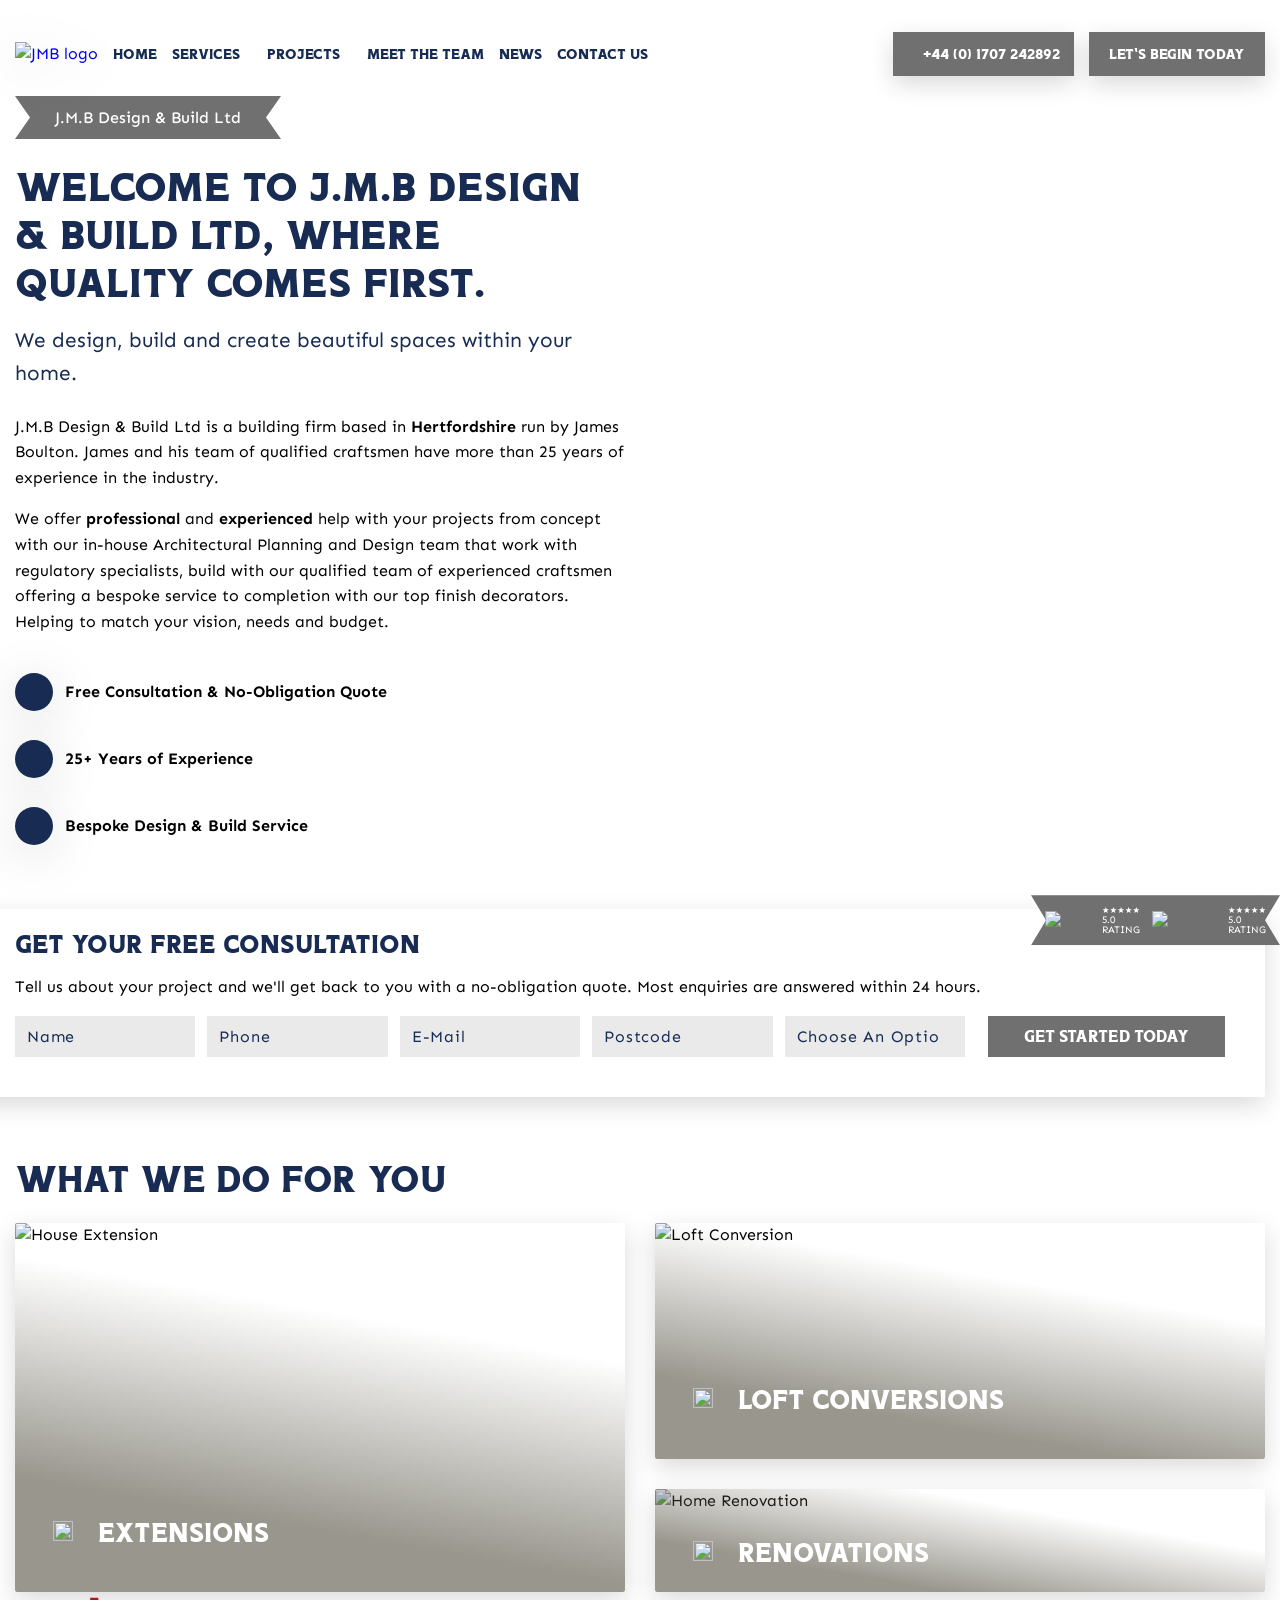
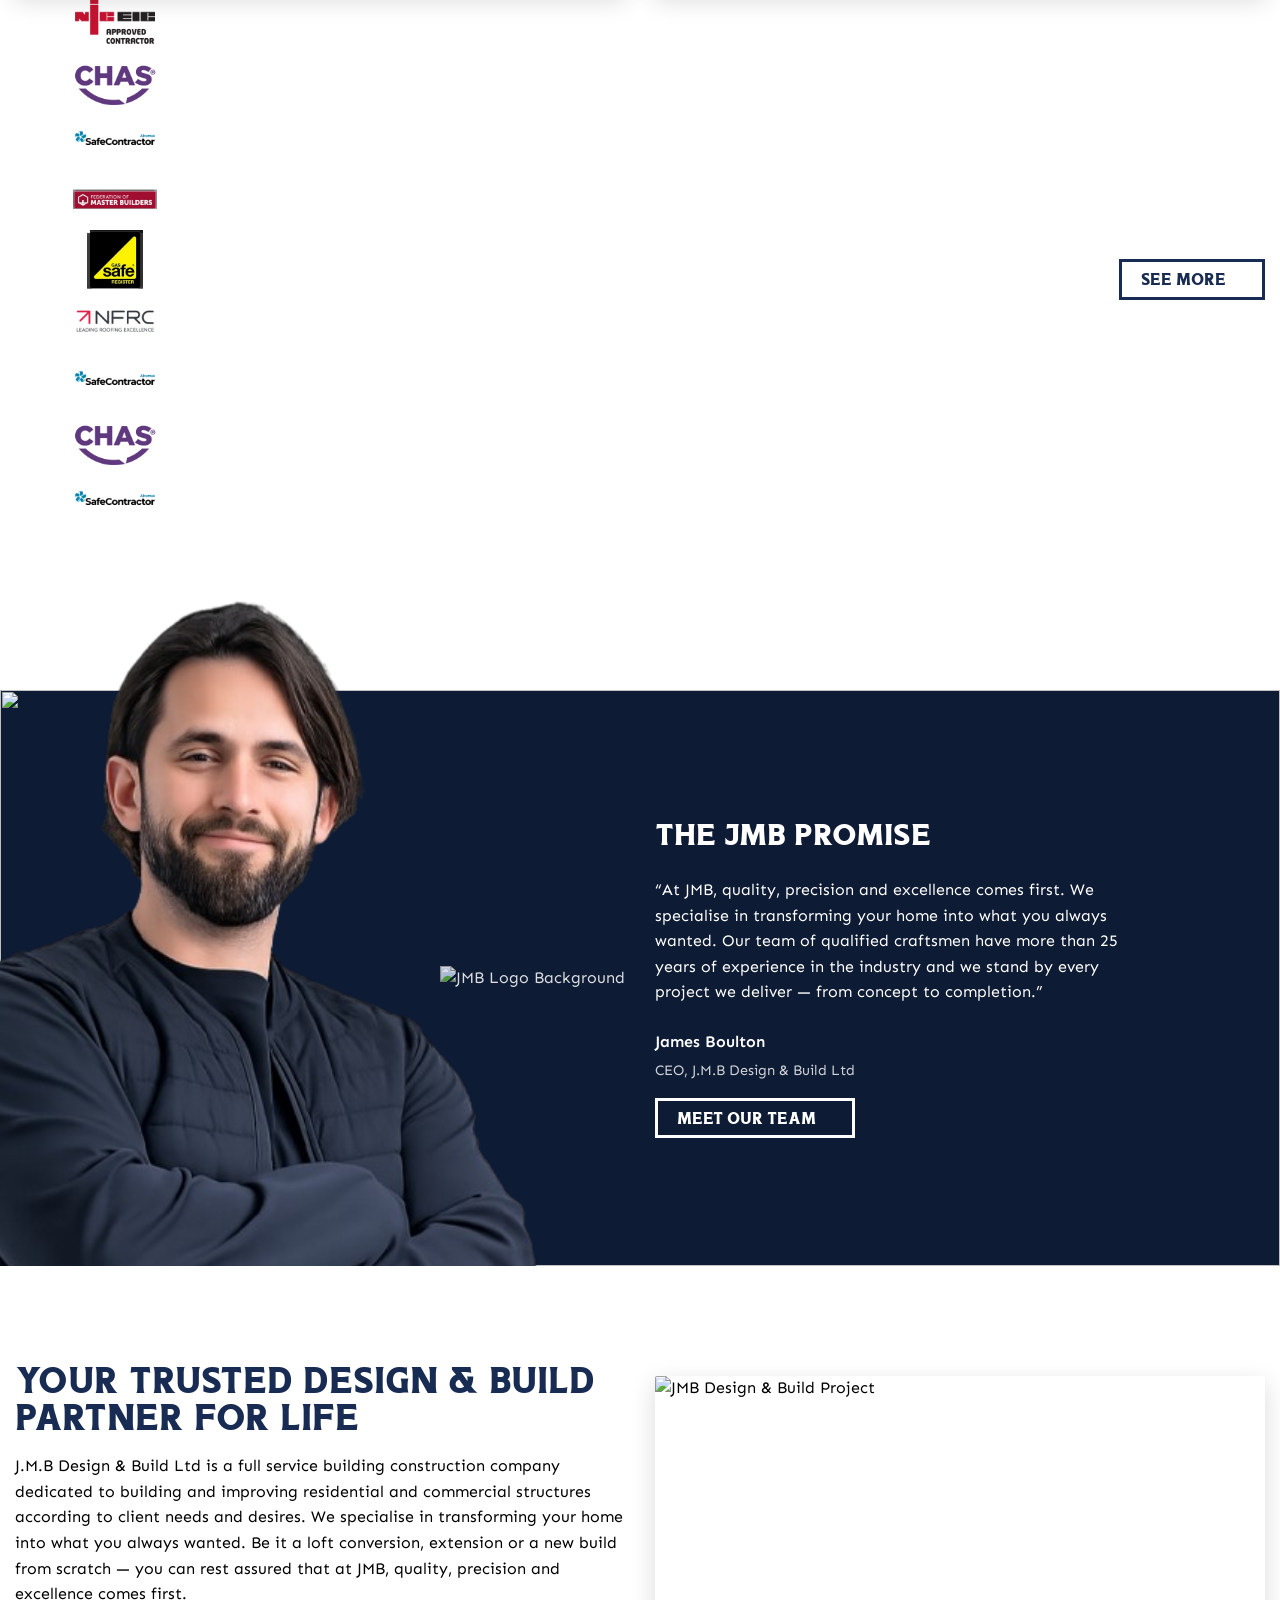
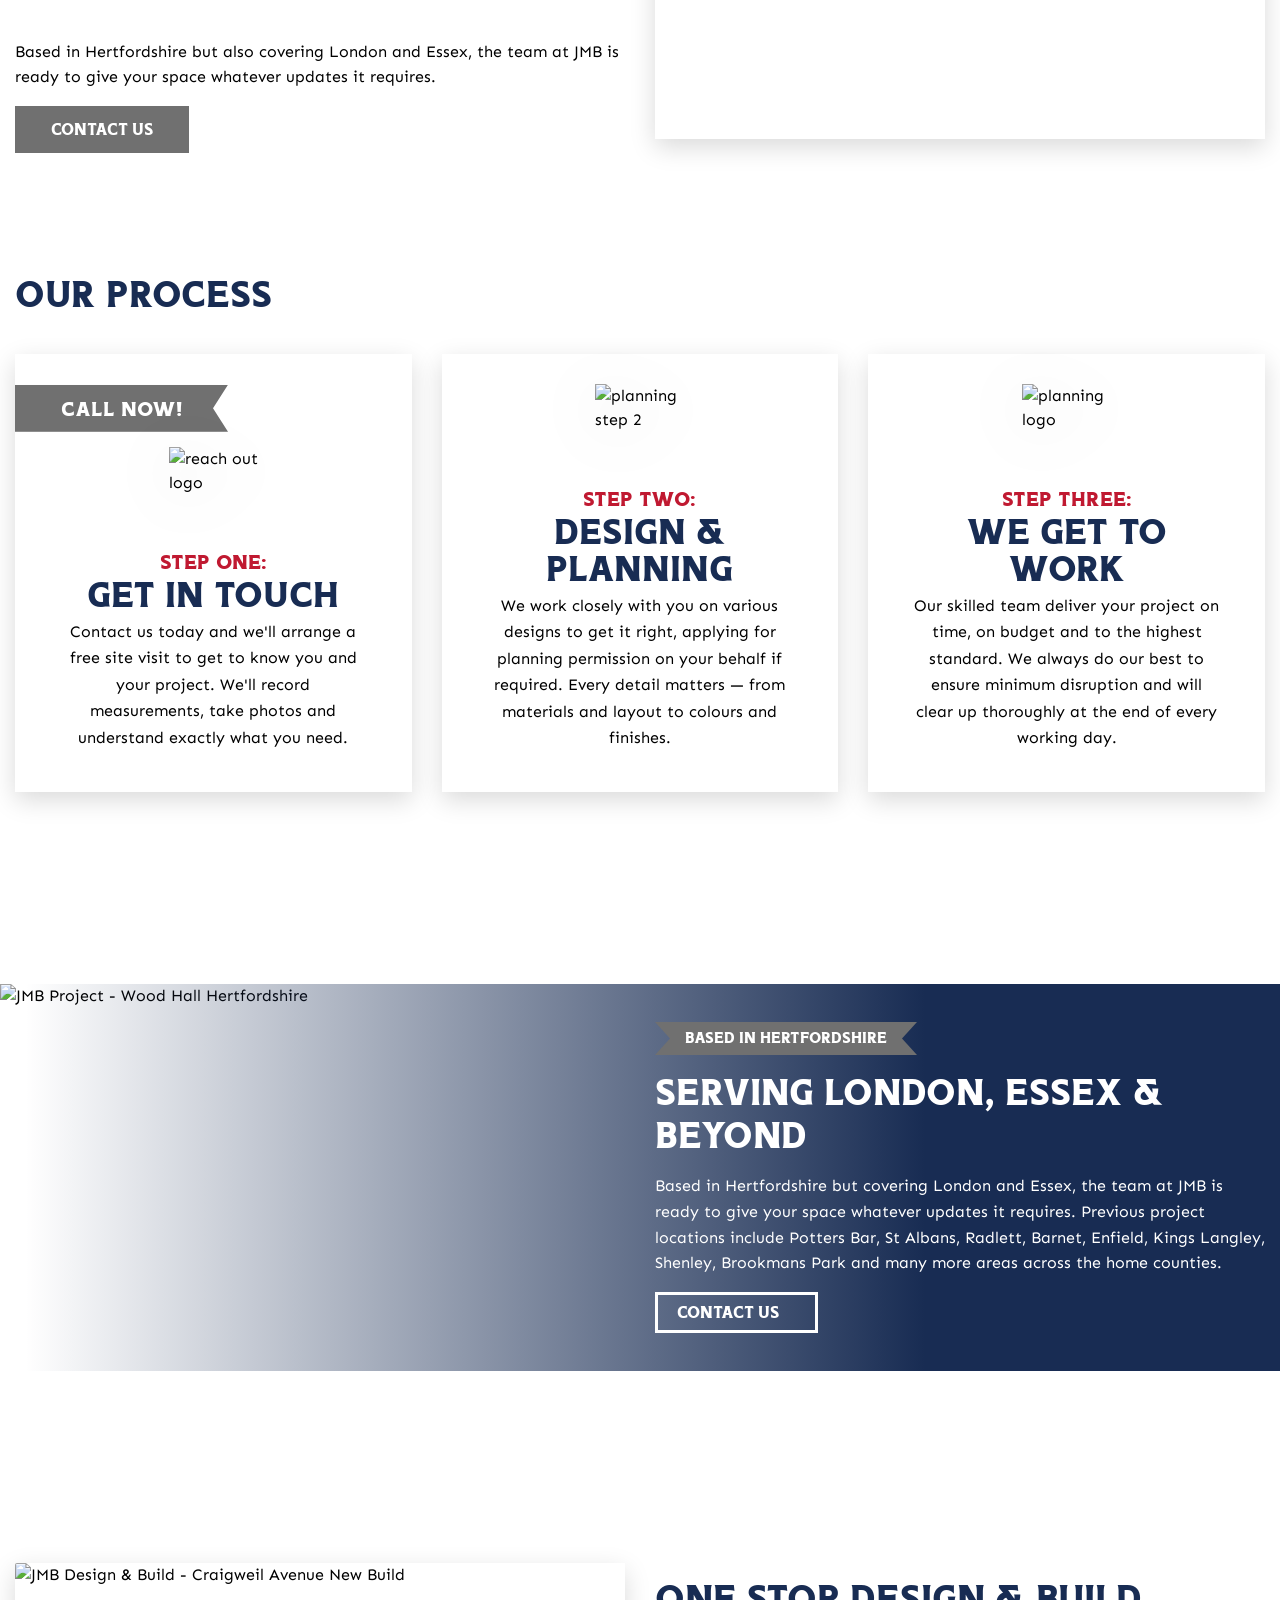
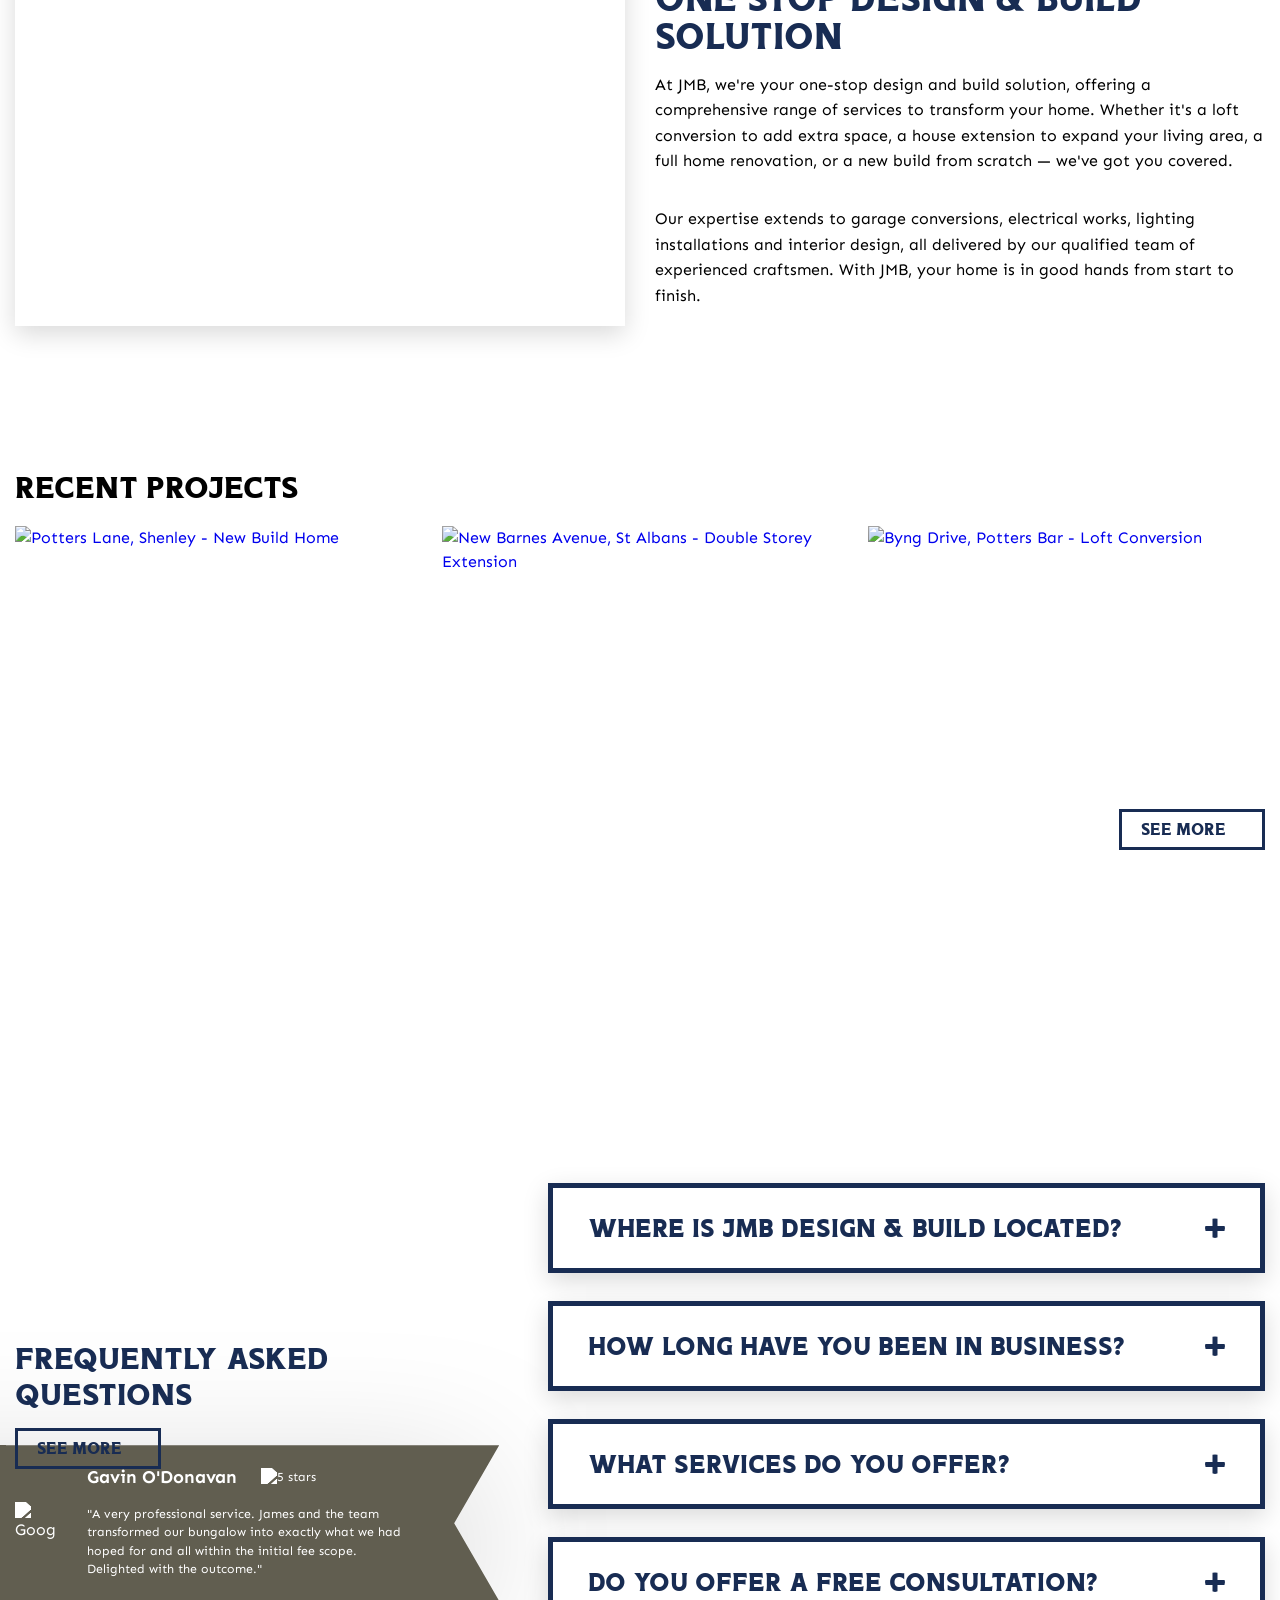
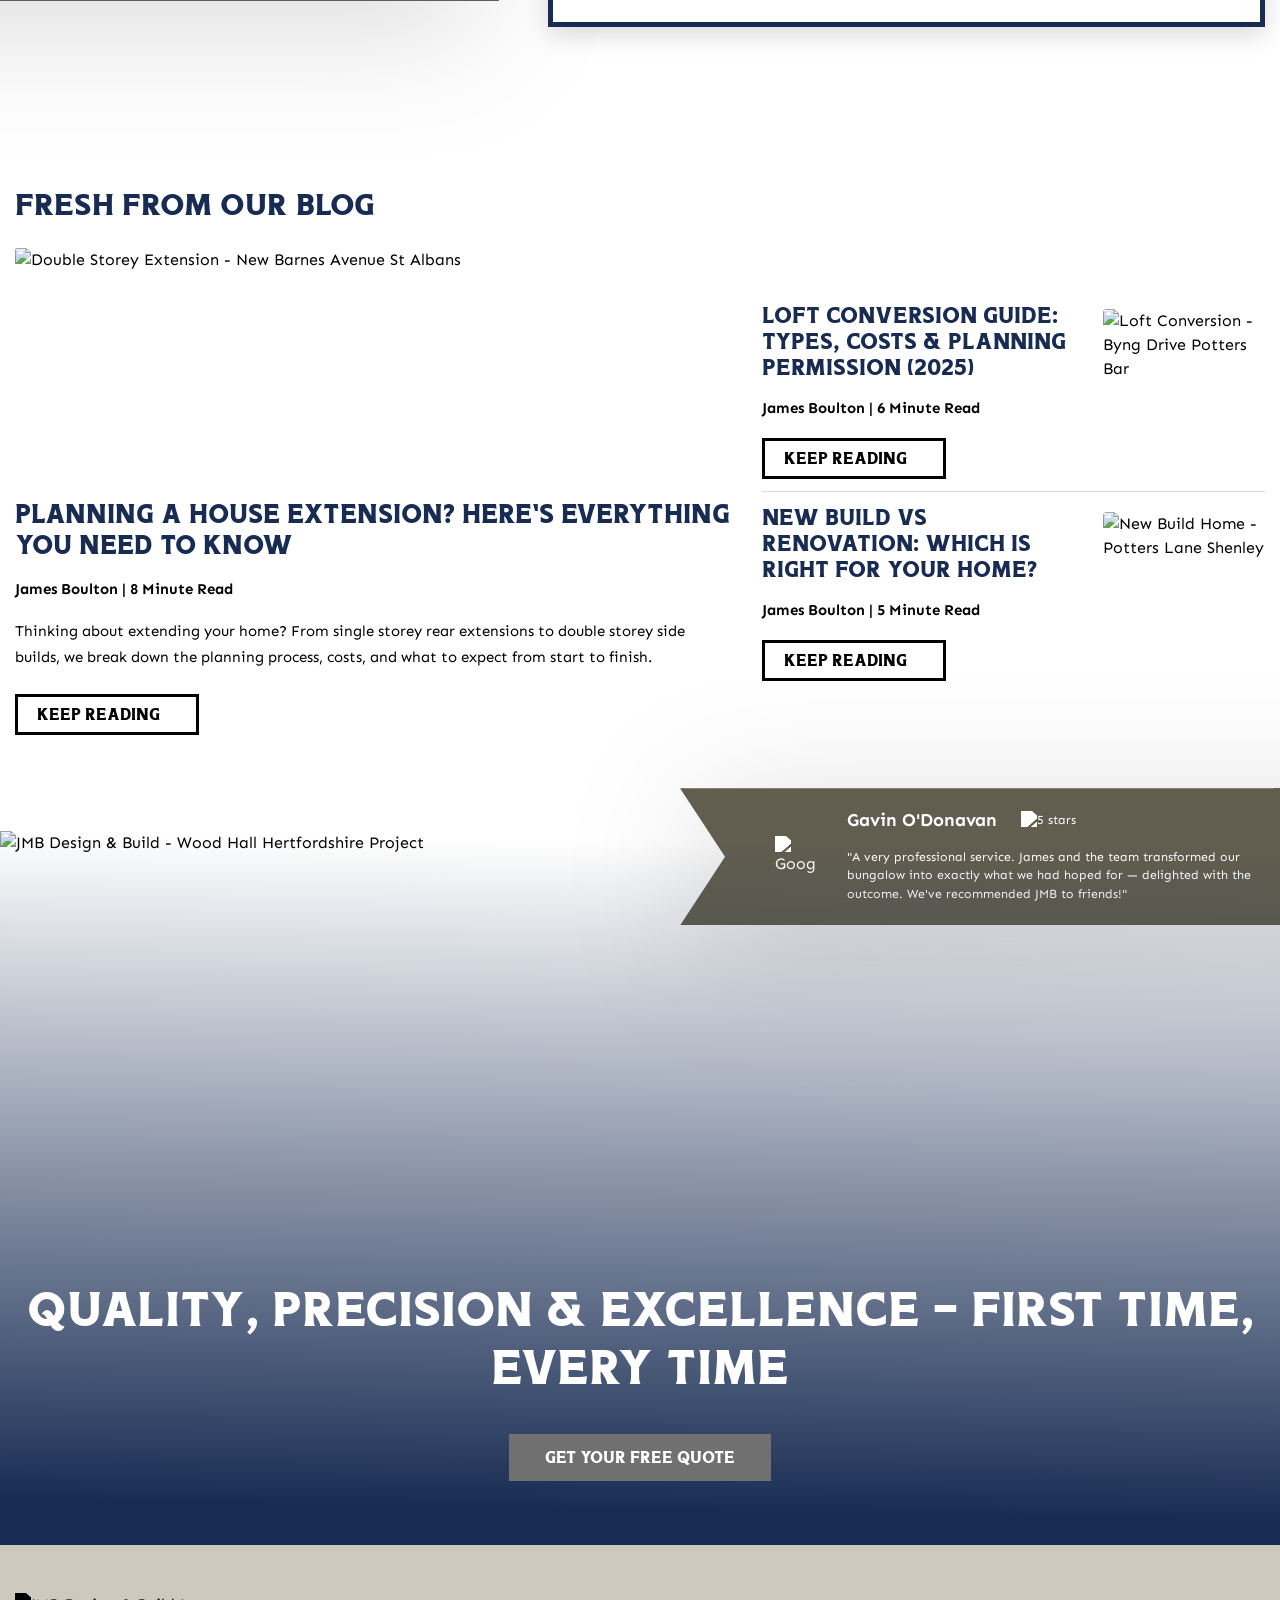
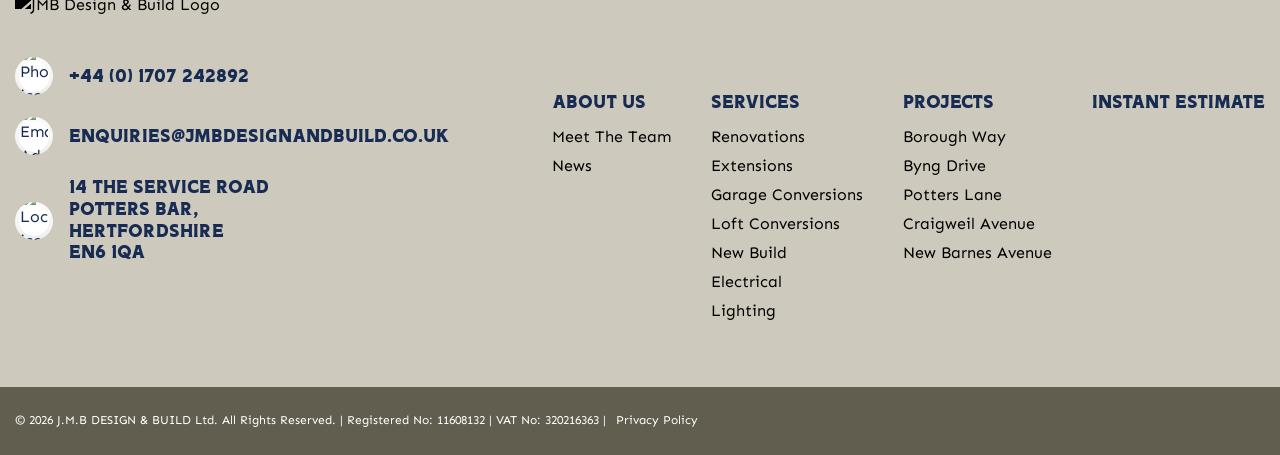
==== commit 90dcd198: "change logo" ====
--- a/index.html
+++ b/index.html
@@ -480,16 +480,10 @@
 
                         <nav id="site-navigation" class="main-navigation d-none d-lg-block" aria-label="site naviation">
                             <ul id="primary-menu" class="d-flex justify-content-between align-items-center">
-                                <li id="menu-item-1020"
-                                    class="menu-item menu-item-type-post_type menu-item-object-page menu-item-has-children menu-item-1020">
-                                    <a href="#">About Us</a>
-                                    <ul class="sub-menu">
-                                        <li id="menu-item-2458"
-                                            class="menu-item menu-item-type-post_type menu-item-object-page menu-item-2458">
-                                            <a href="#">Careers</a>
-                                        </li>
-                                    </ul>
-                                </li>
+                               
+                                 <li id="menu-item-2563"
+                                    class="menu-item menu-item-type-post_type menu-item-object-page menu-item-2563"><a
+                                        href="#">Home</a></li>
                                 <li id="menu-item-1023"
                                     class="menu-item menu-item-type-post_type menu-item-object-page menu-item-has-children menu-item-1023">
                                     <a href="#">Services</a>
--- a/color.css
+++ b/color.css
@@ -94,4 +94,4 @@
 
 #menu-item-584 .sub-menu::-webkit-scrollbar-thumb:hover {
     background: #555;
-}+}
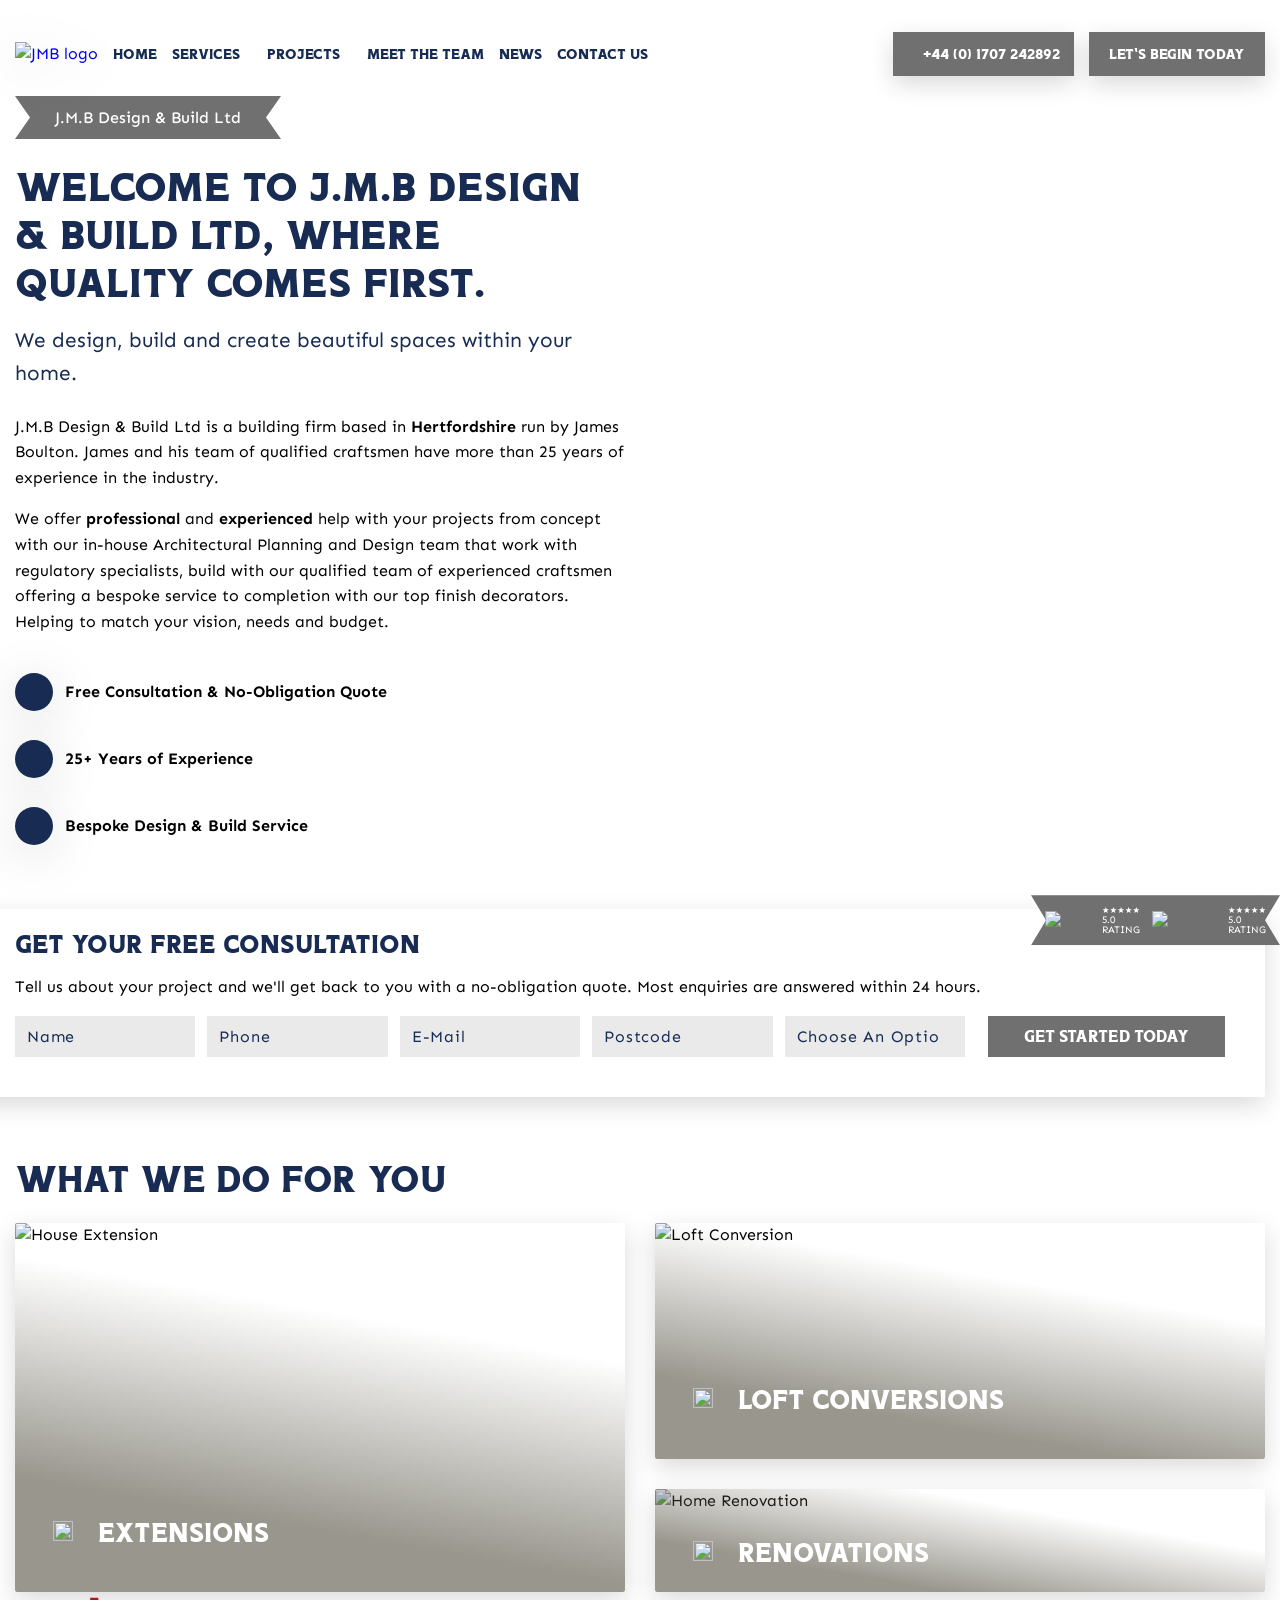
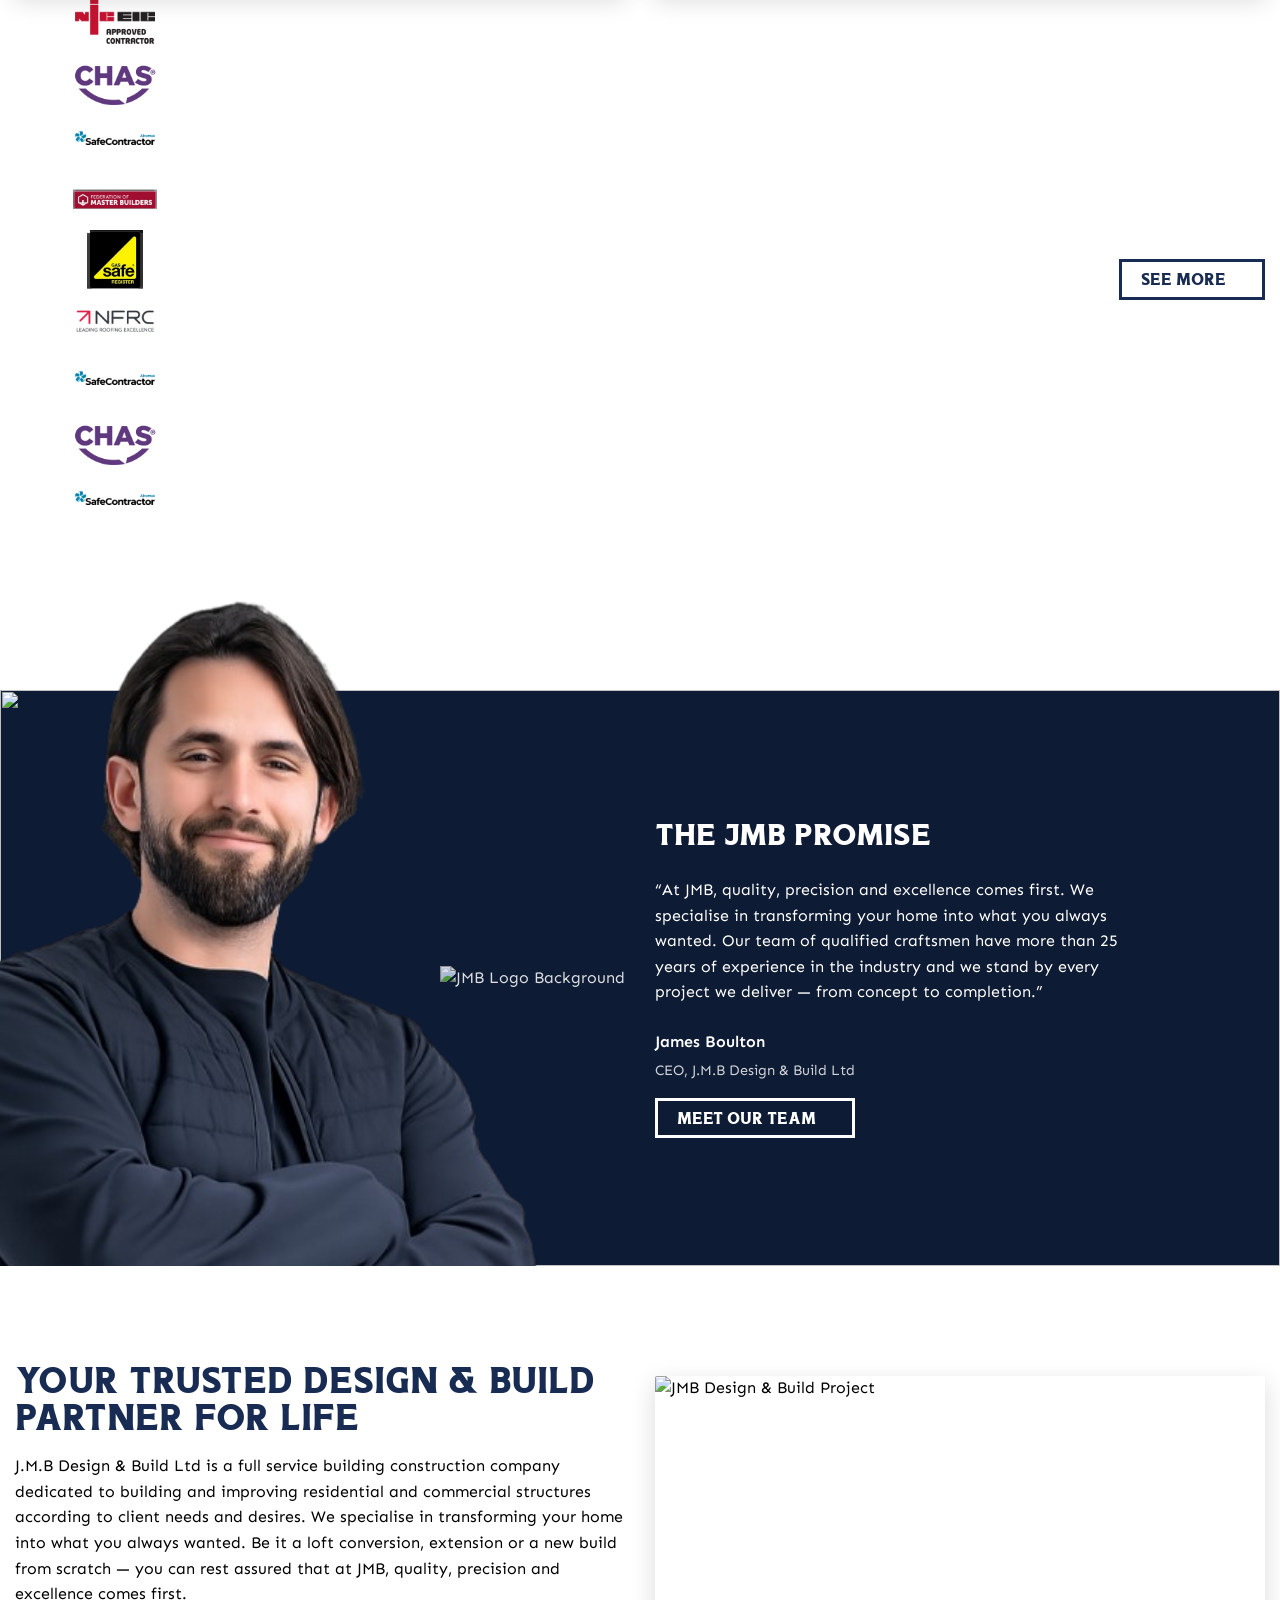
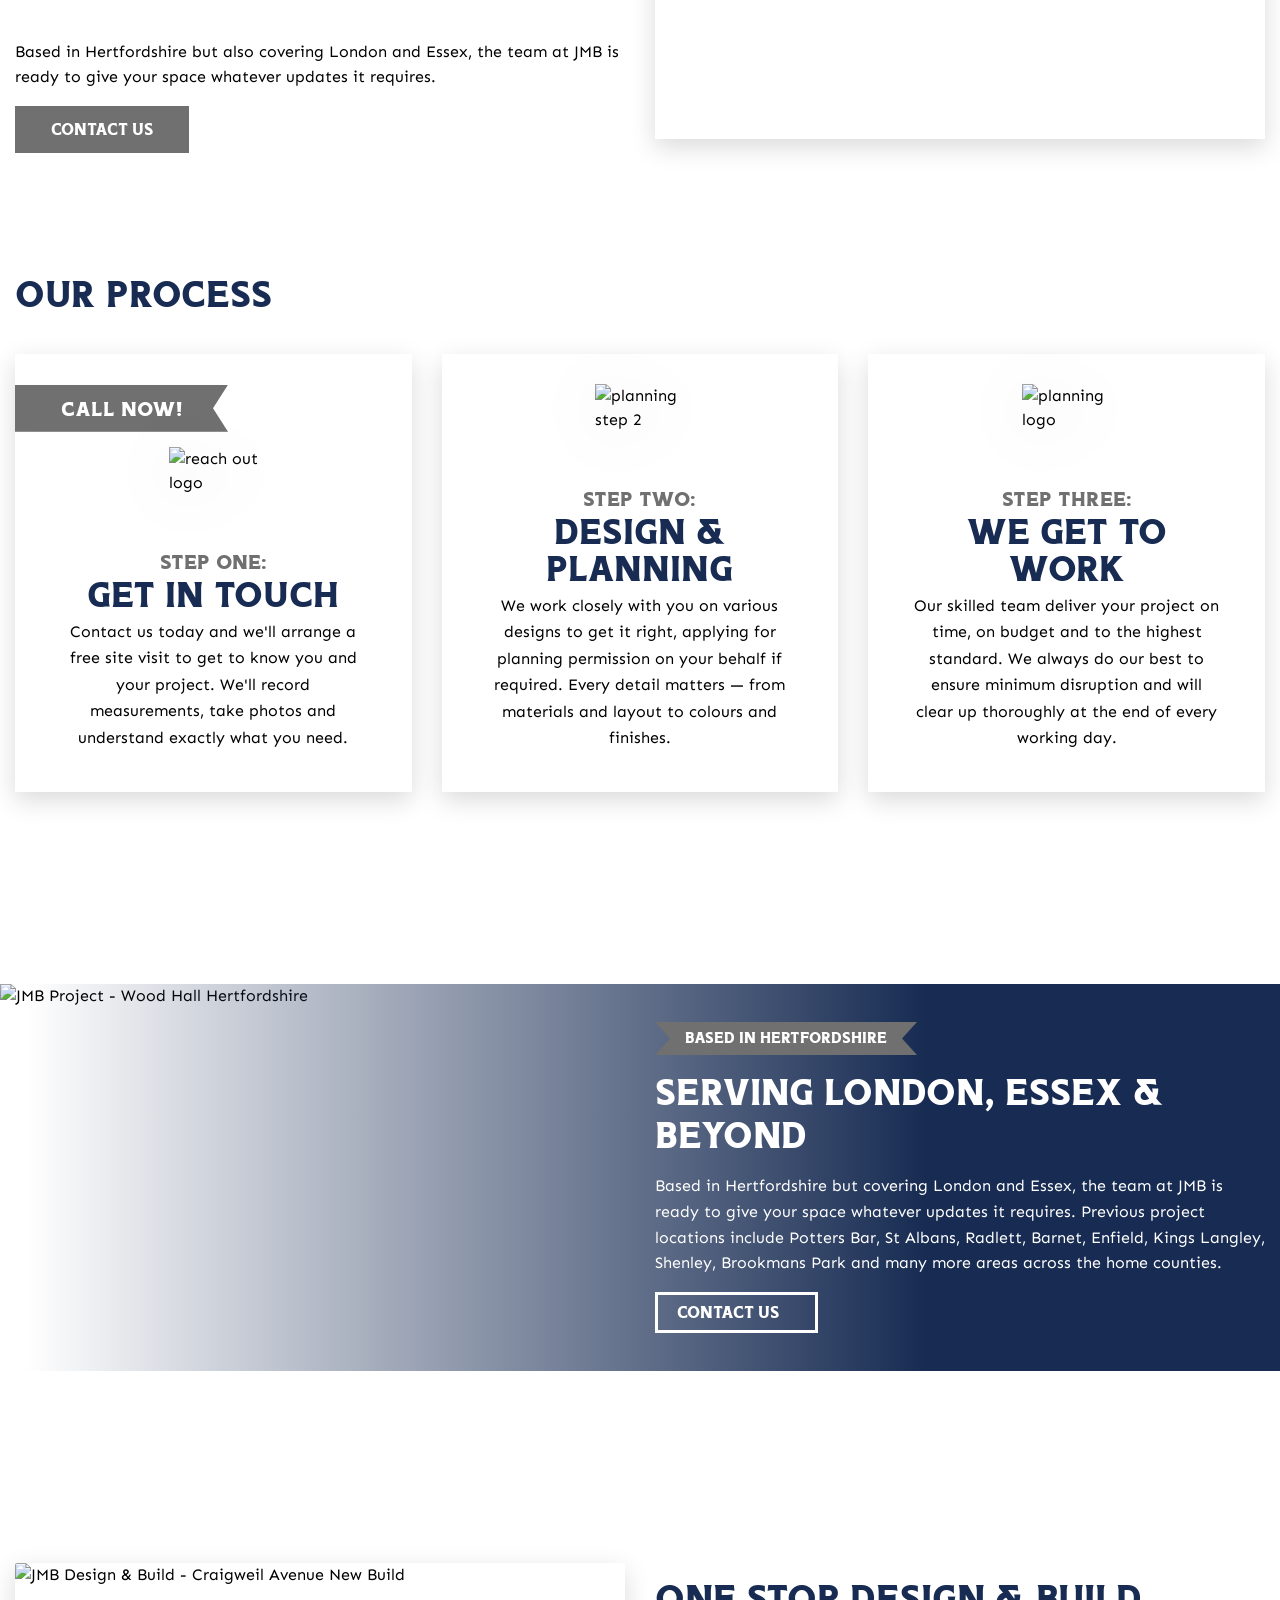
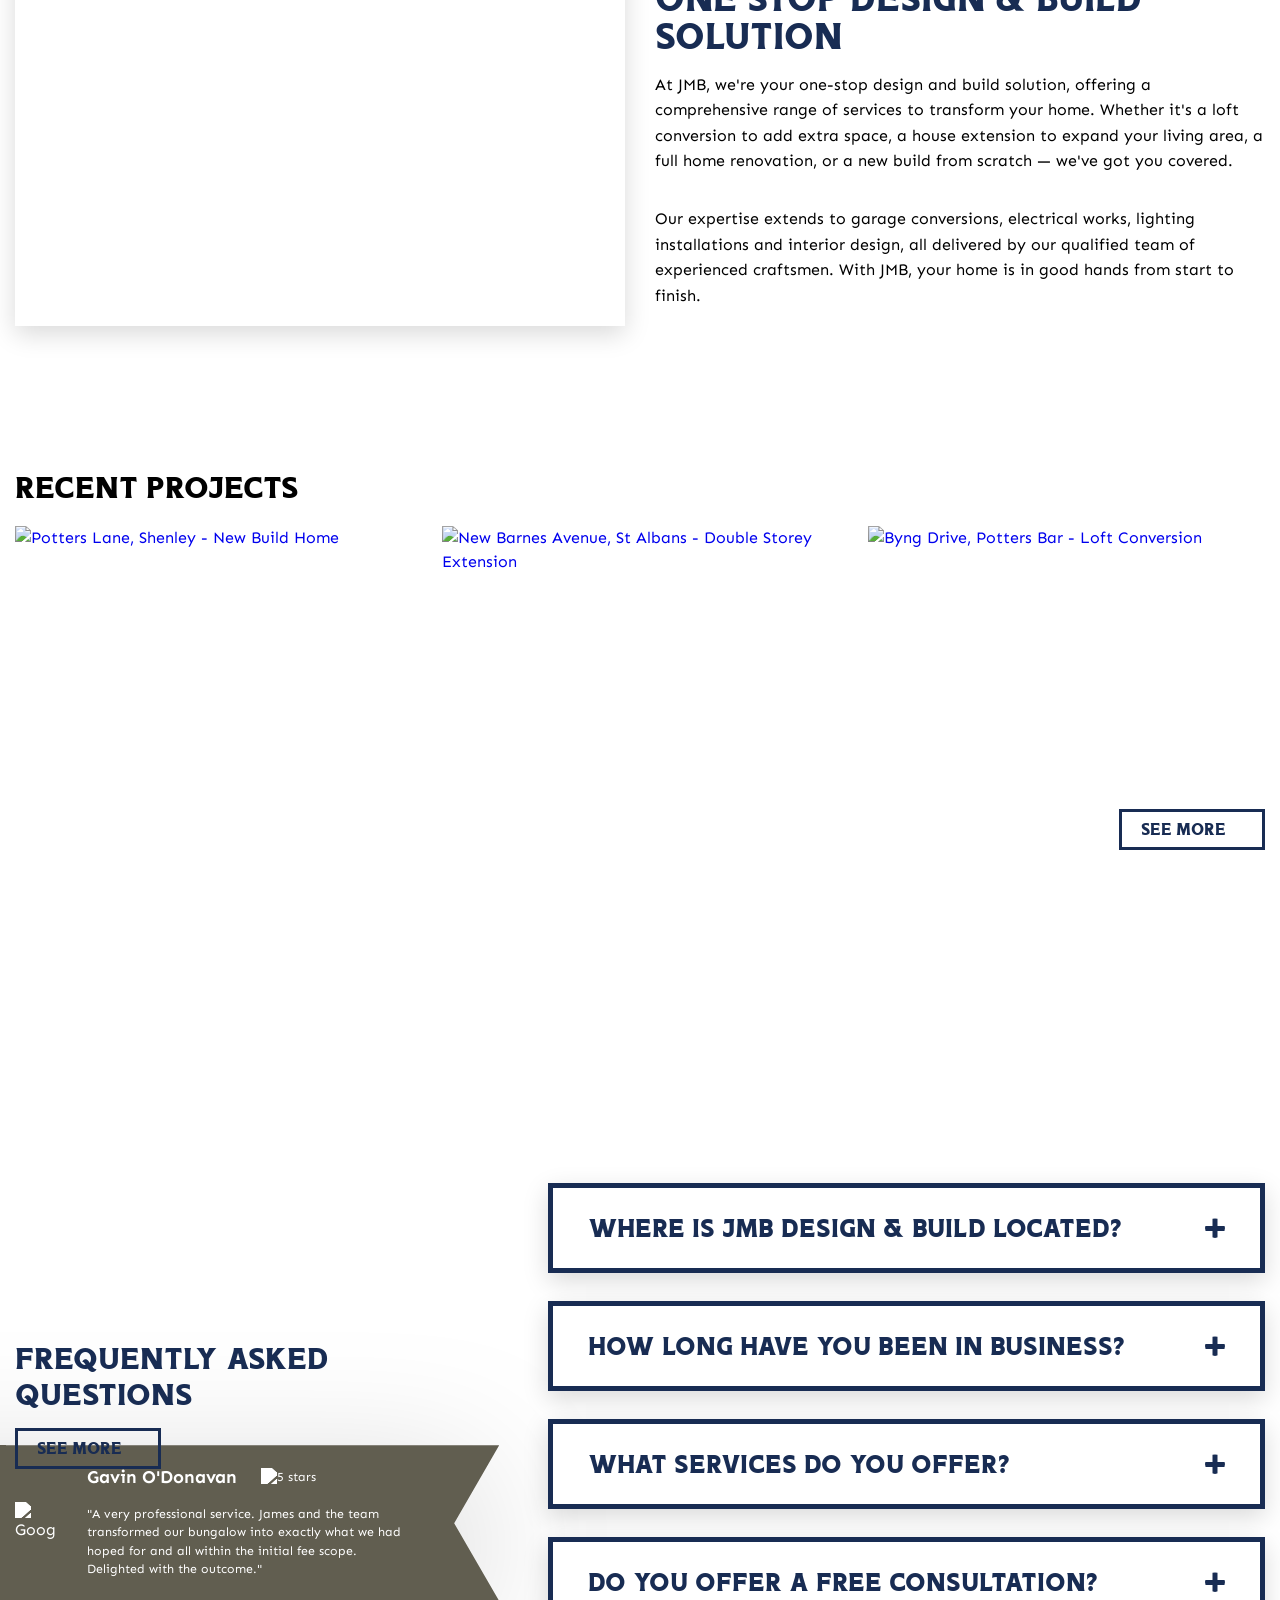
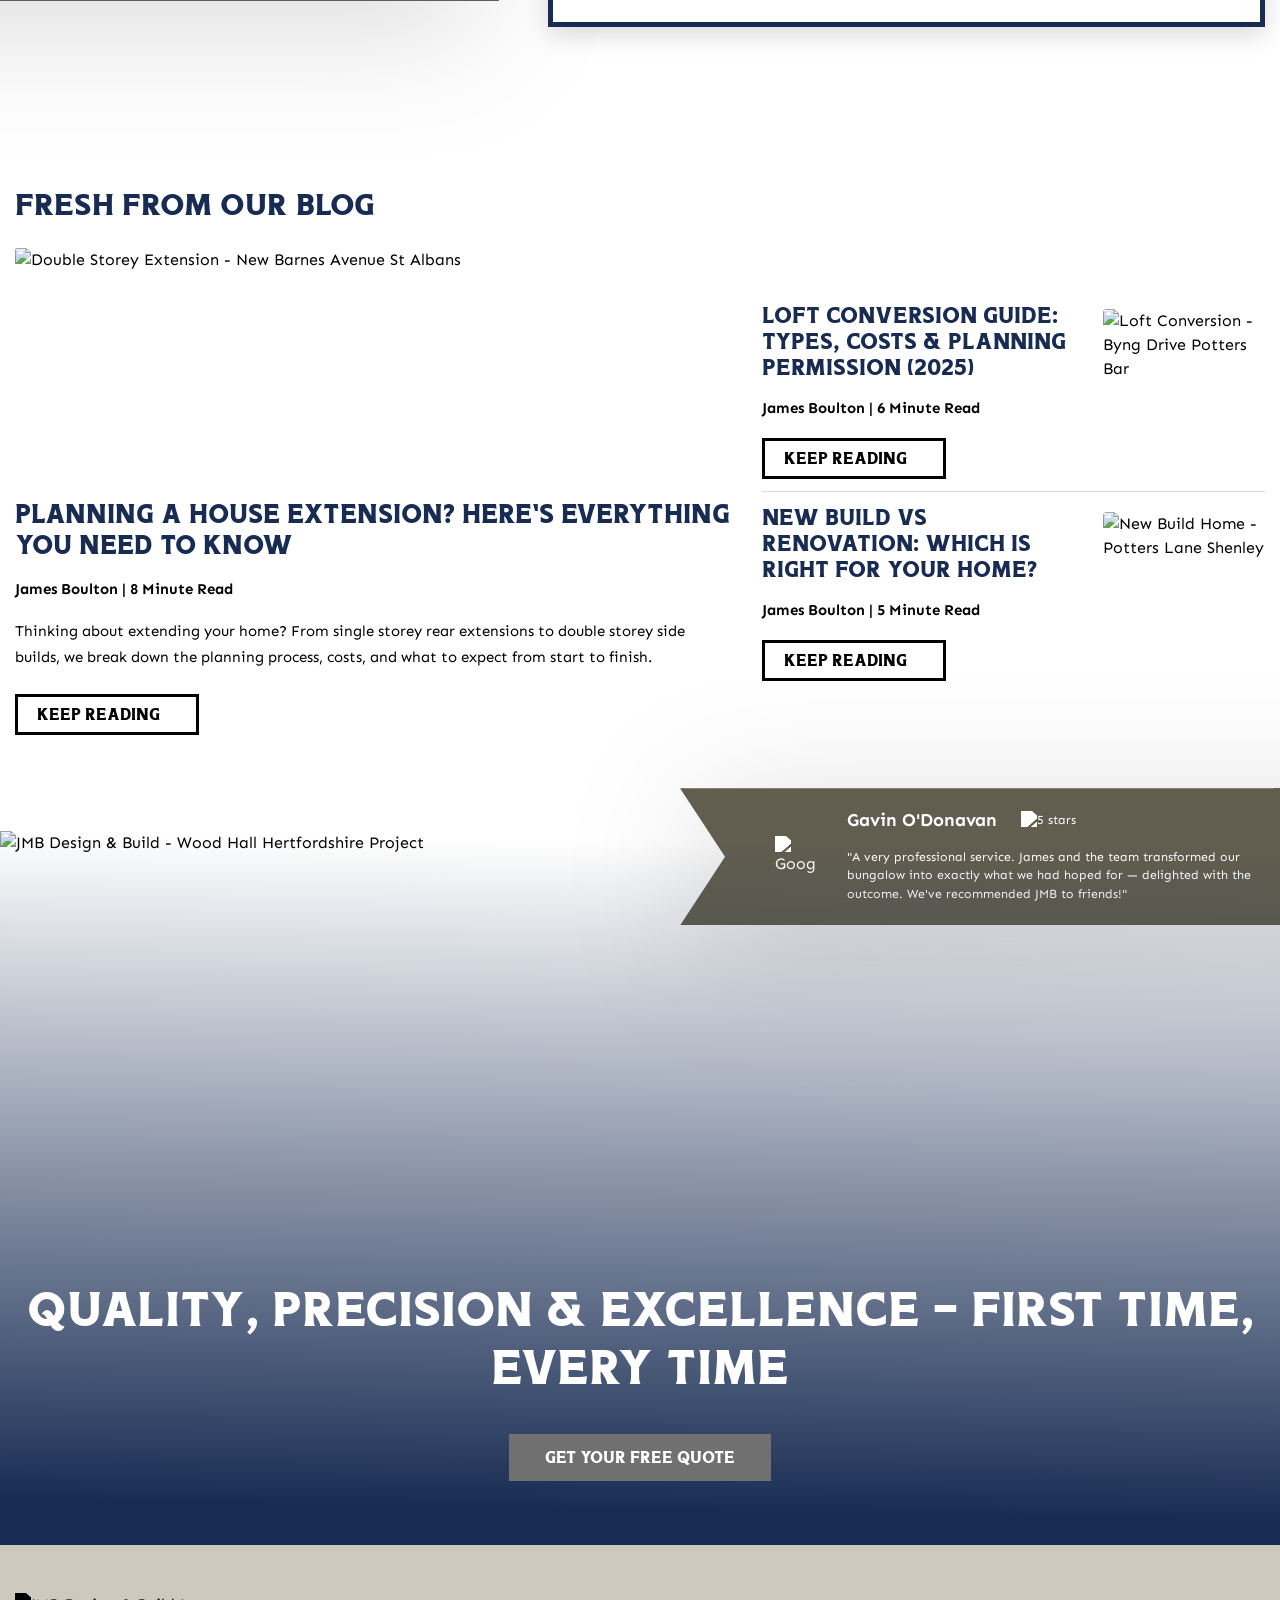
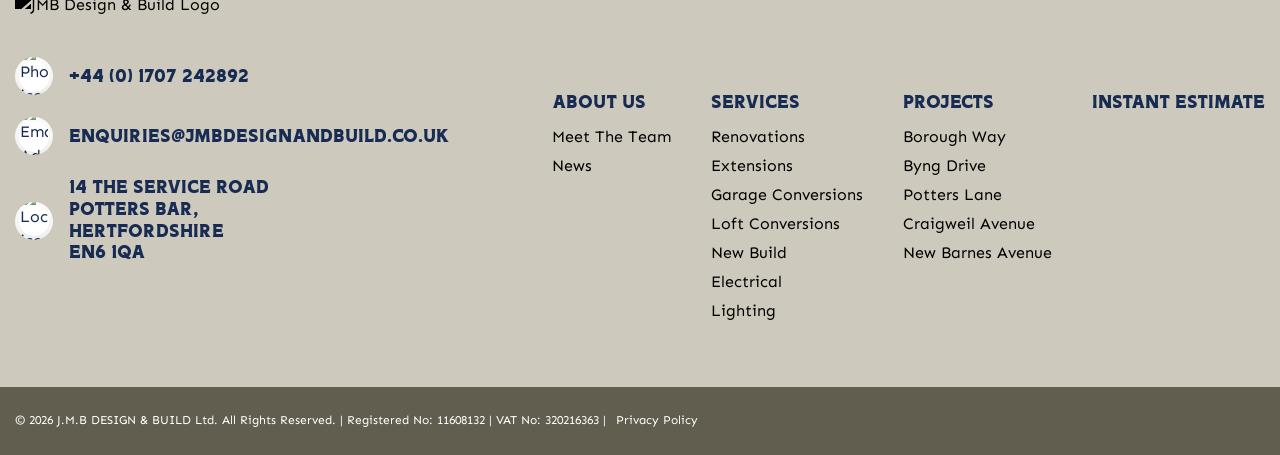
==== commit 680b255a: "change logo" ====
--- a/index.html
+++ b/index.html
@@ -1235,7 +1235,7 @@
                                     </picture>
                                 </div>
                                 <div class="process--info ta-c">
-                                    <h5>Step One:</h5>
+                                    <h5 style="color:#707070">Step One:</h5>
                                     <h4>Get In Touch</h4>
                                     <p>Contact us today and we'll arrange a free site visit to get to know you and your
                                         project. We'll record measurements, take photos and understand exactly what you
@@ -1252,7 +1252,7 @@
                                     </picture>
                                 </div>
                                 <div class="process--info ta-c">
-                                    <h5>Step Two:</h5>
+                                    <h5 style="color:#707070">Step Two:</h5>
                                     <h4>Design & Planning</h4>
                                     <p>We work closely with you on various designs to get it right, applying for
                                         planning permission on your behalf if required. Every detail matters — from
@@ -1269,7 +1269,7 @@
                                     </picture>
                                 </div>
                                 <div class="process--info ta-c">
-                                    <h5>Step Three:</h5>
+                                    <h5 style="color:#707070">Step Three:</h5>
                                     <h4>We Get To Work</h4>
                                     <p>Our skilled team deliver your project on time, on budget and to the highest
                                         standard. We always do our best to ensure minimum disruption and will clear up
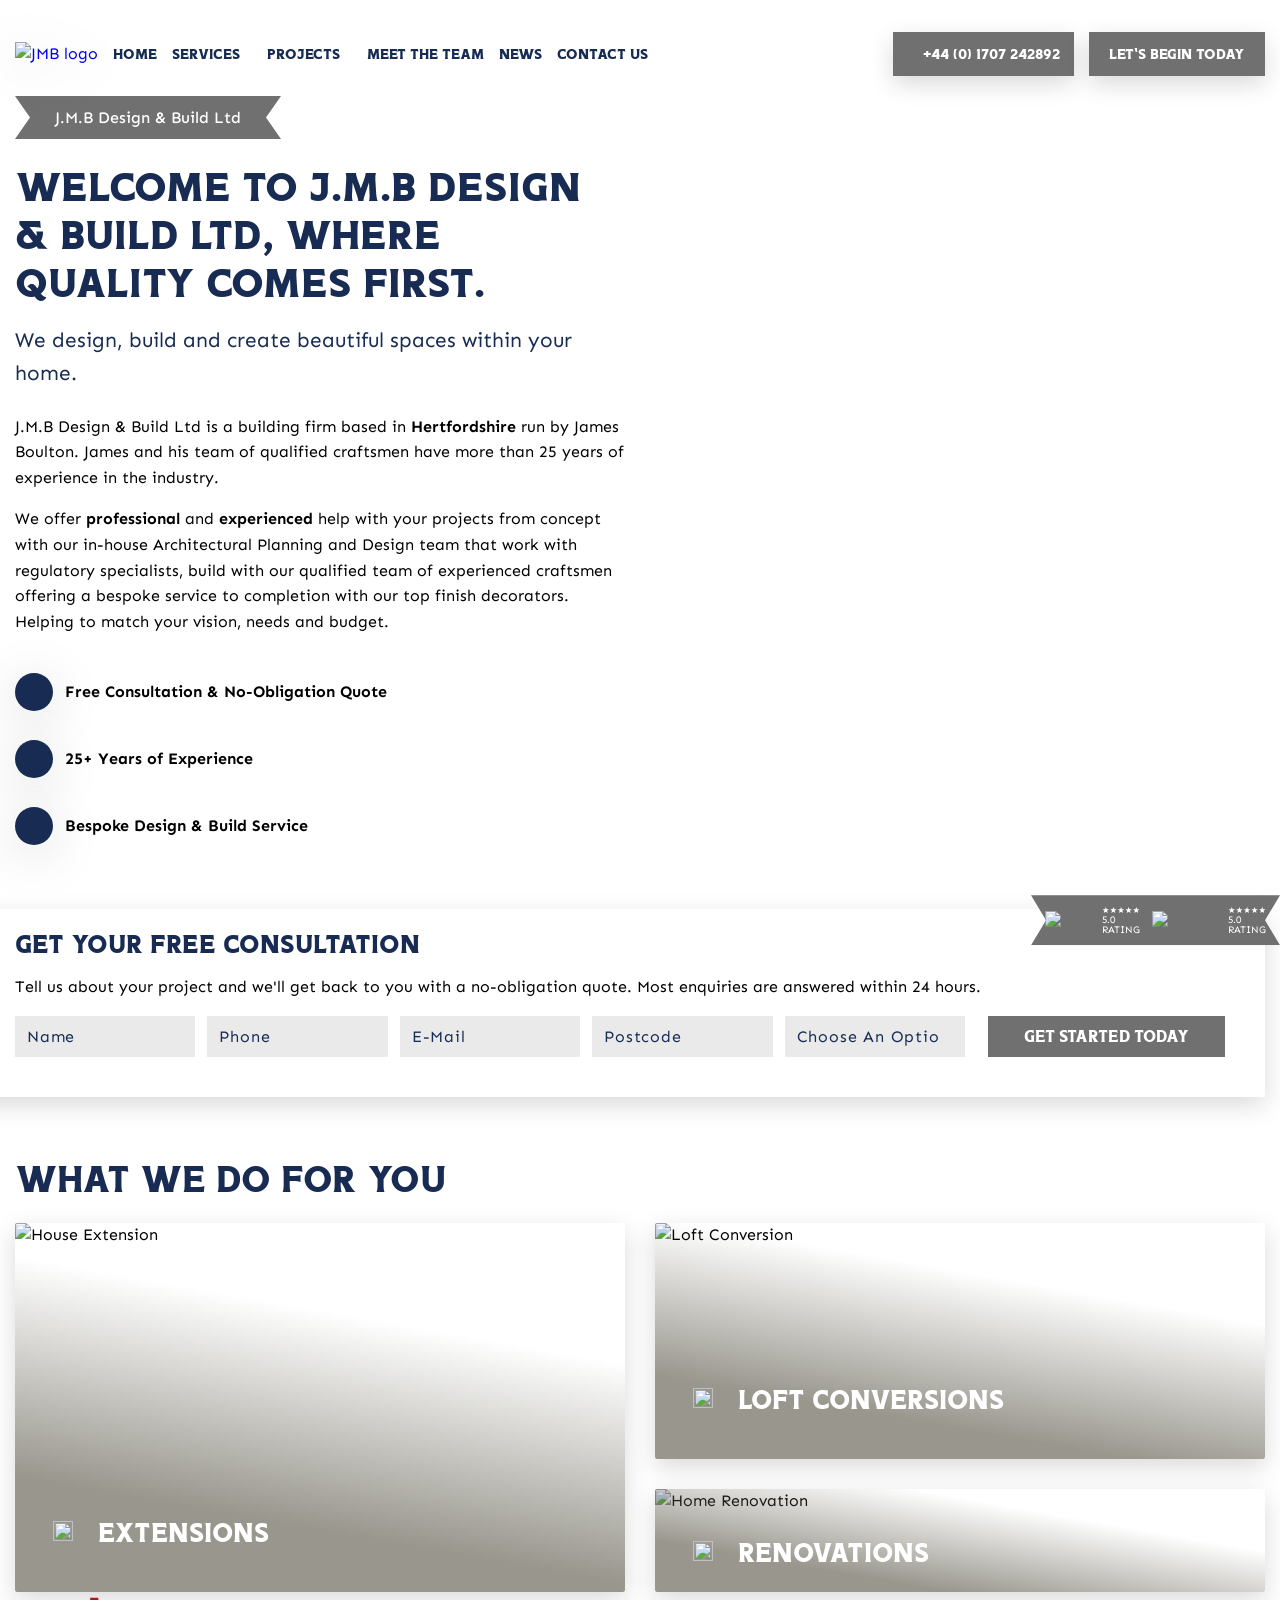
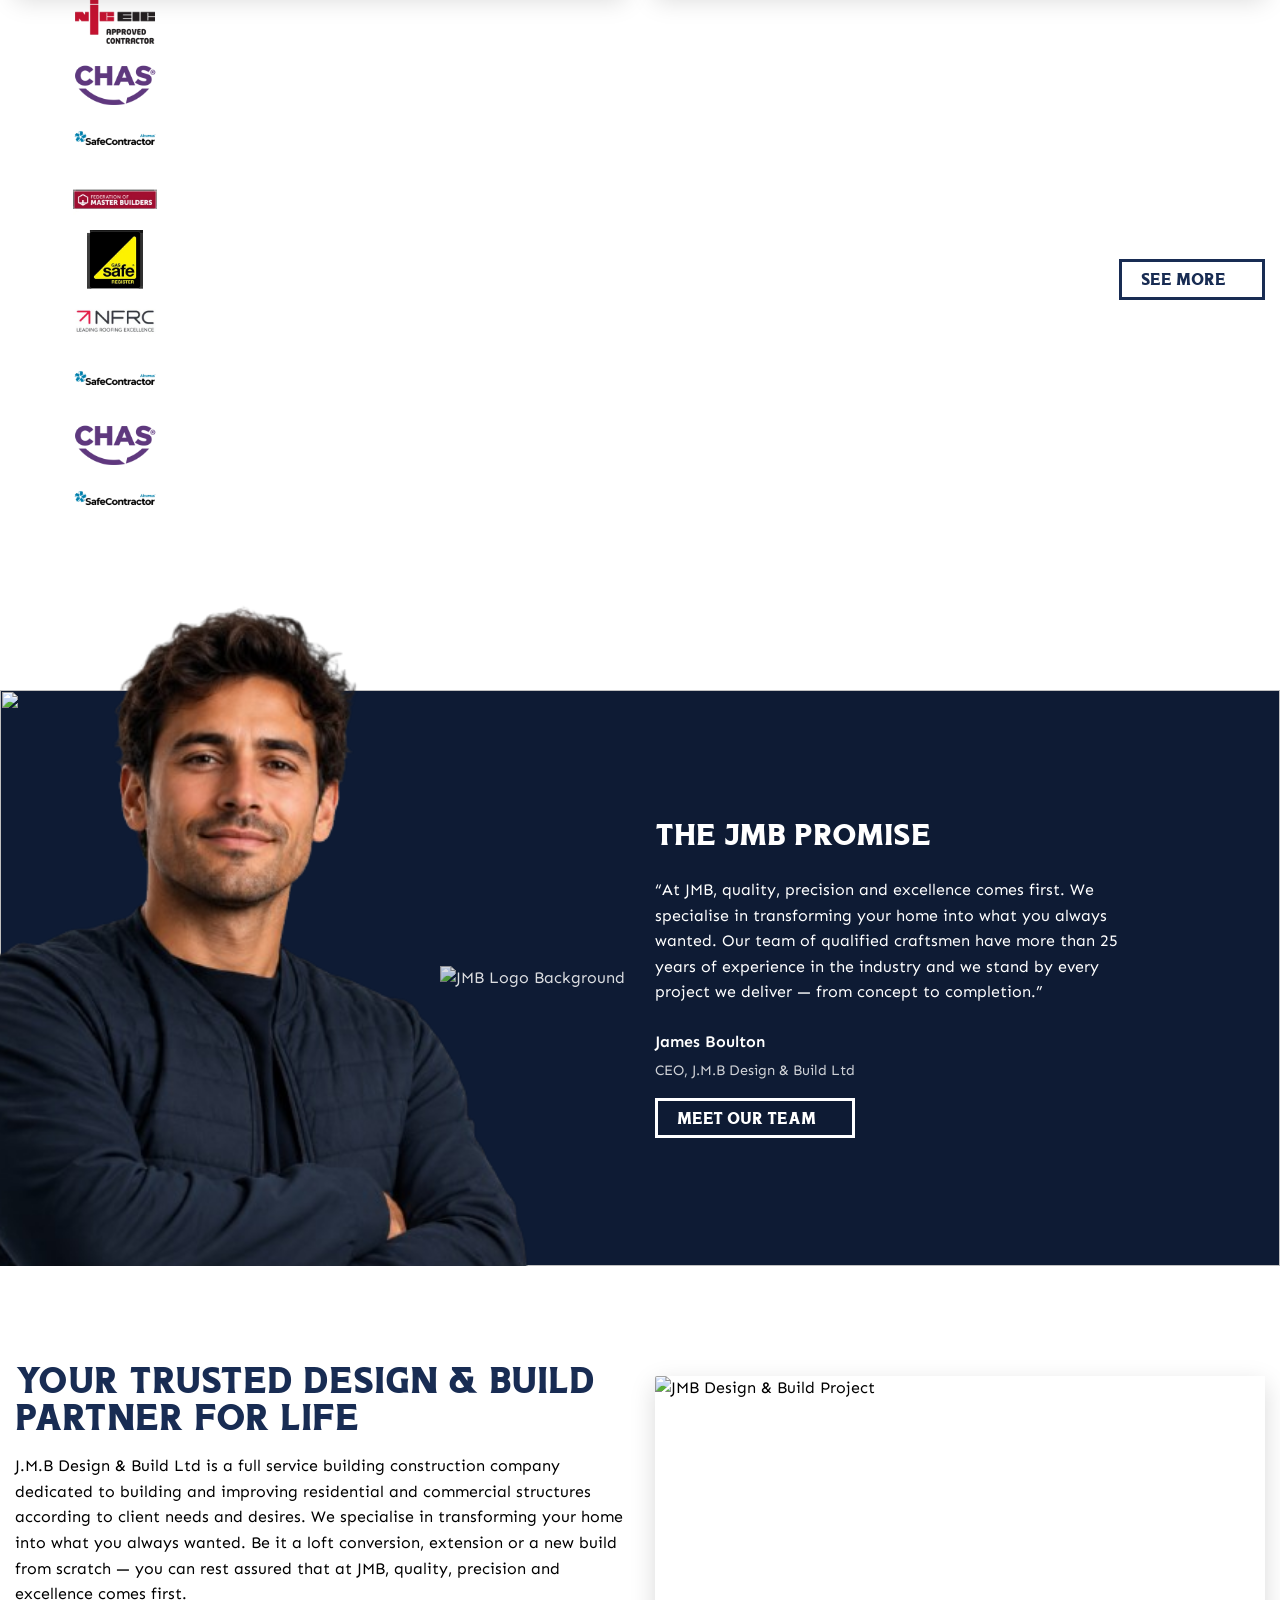
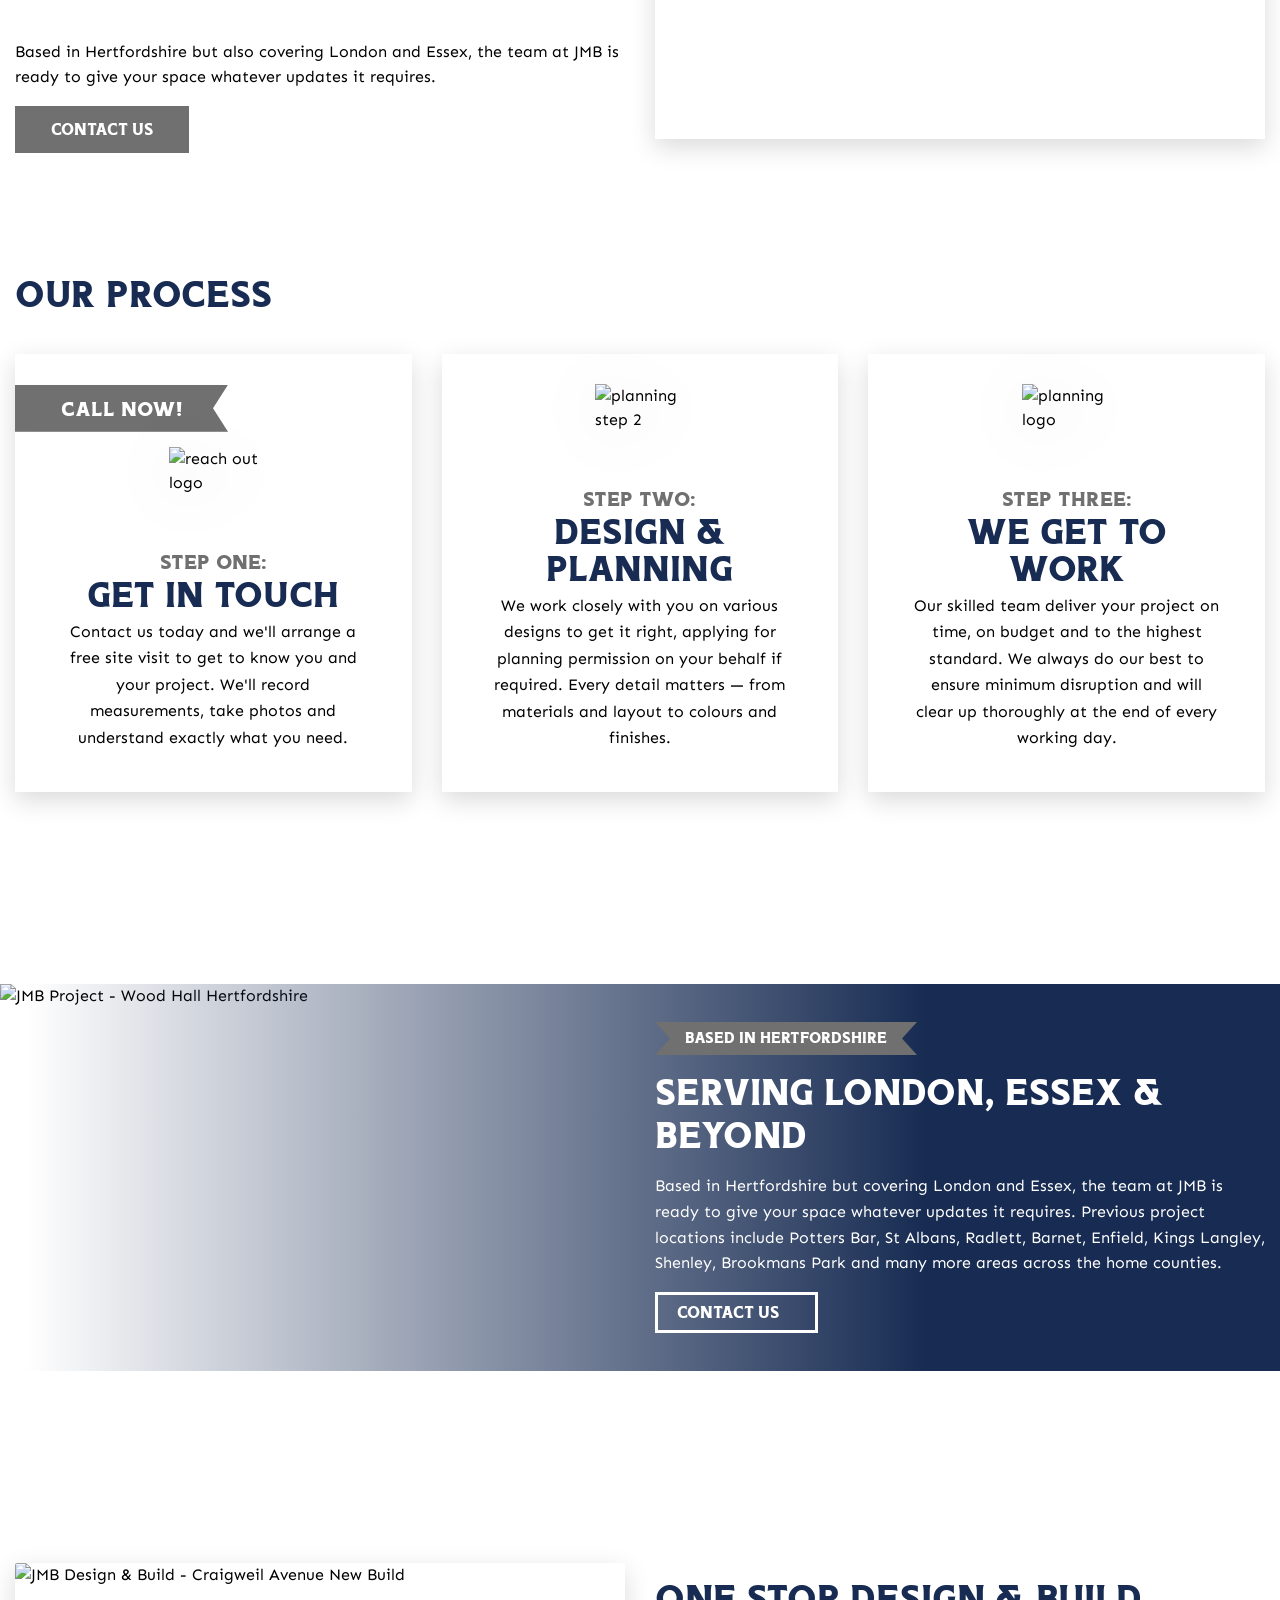
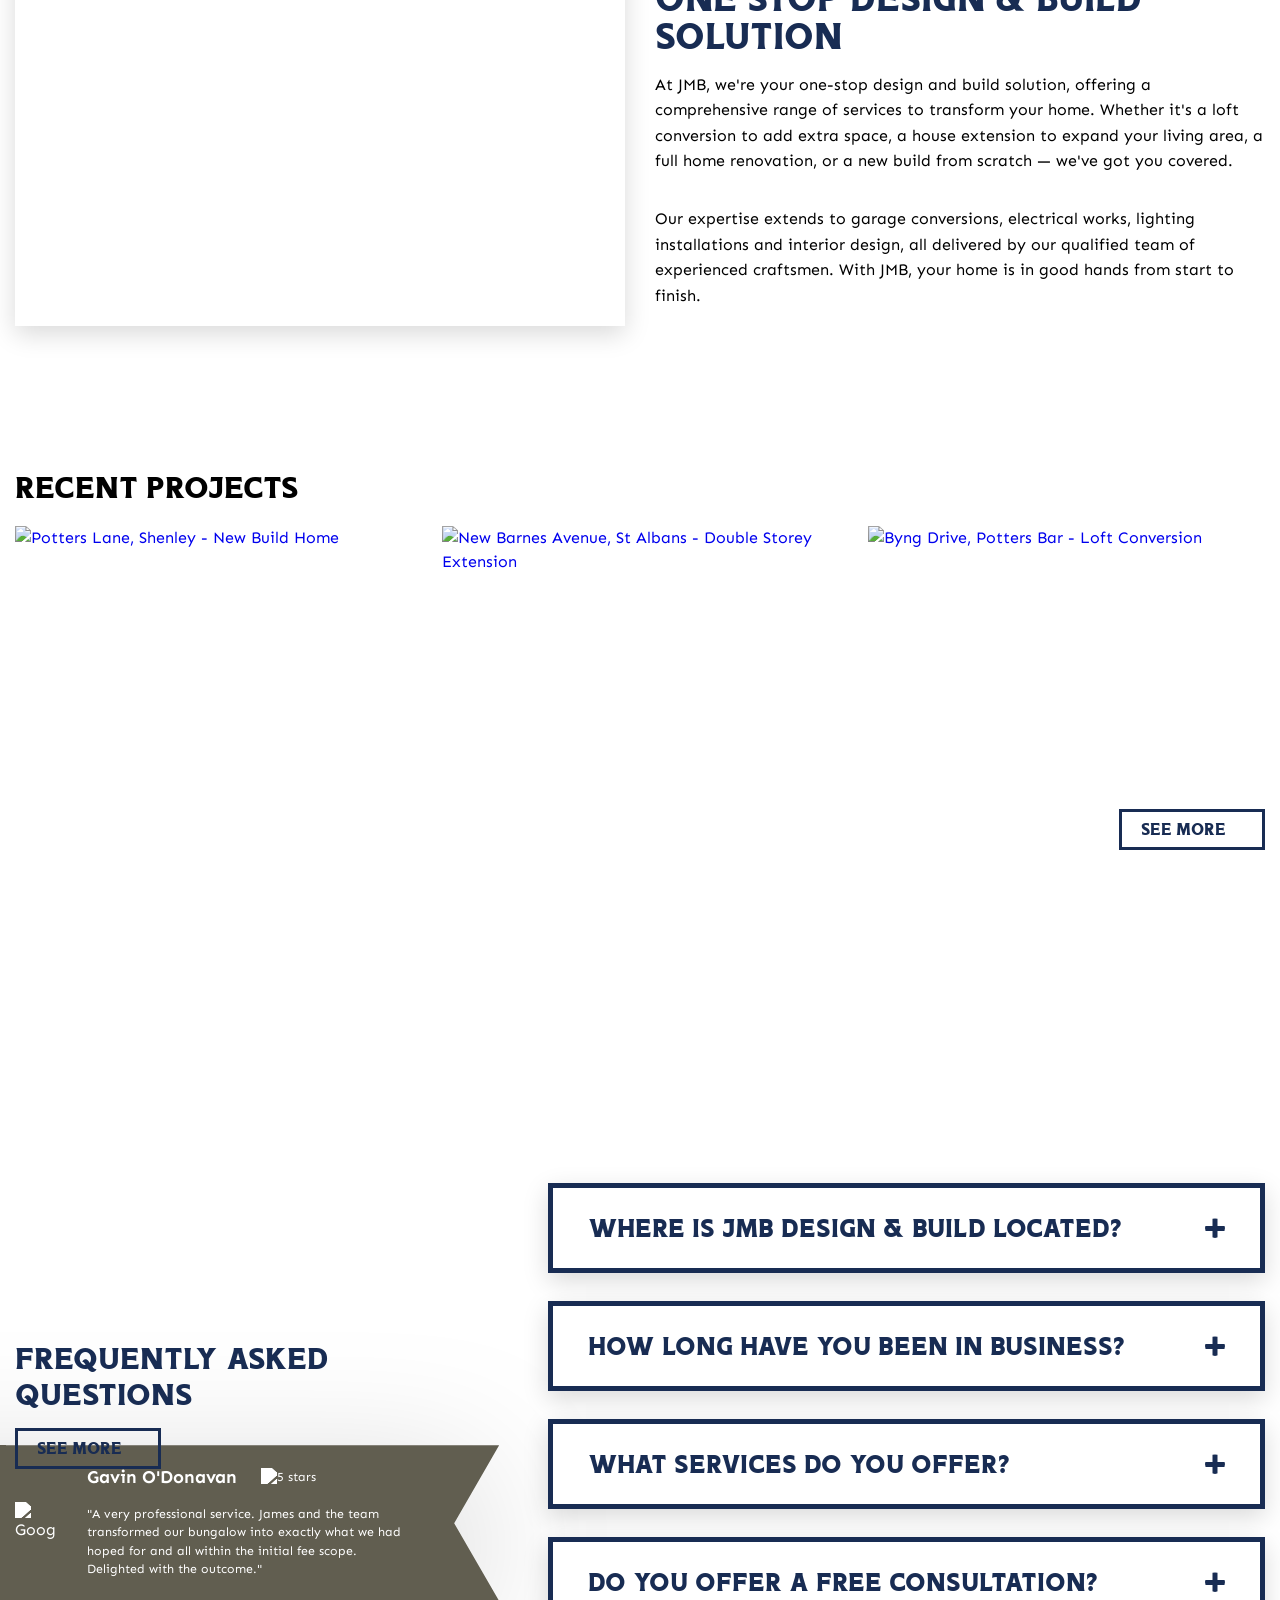
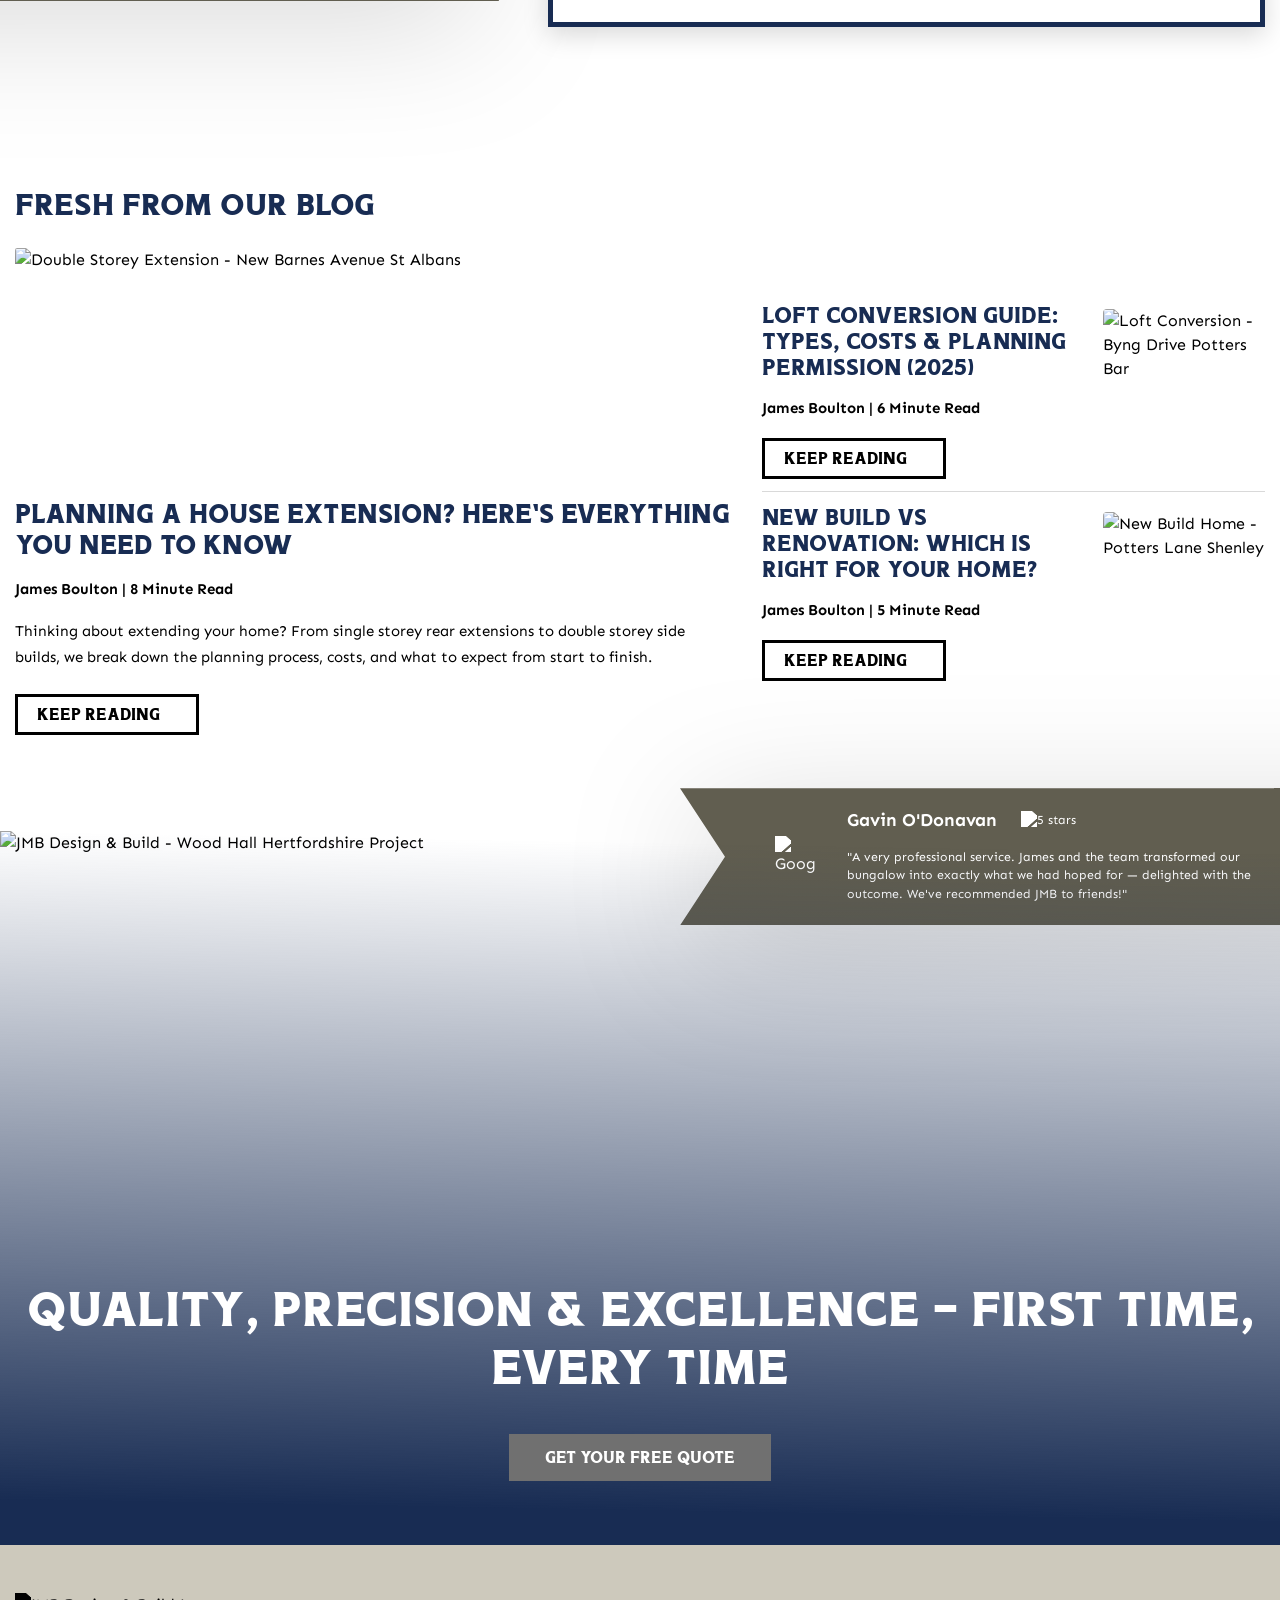
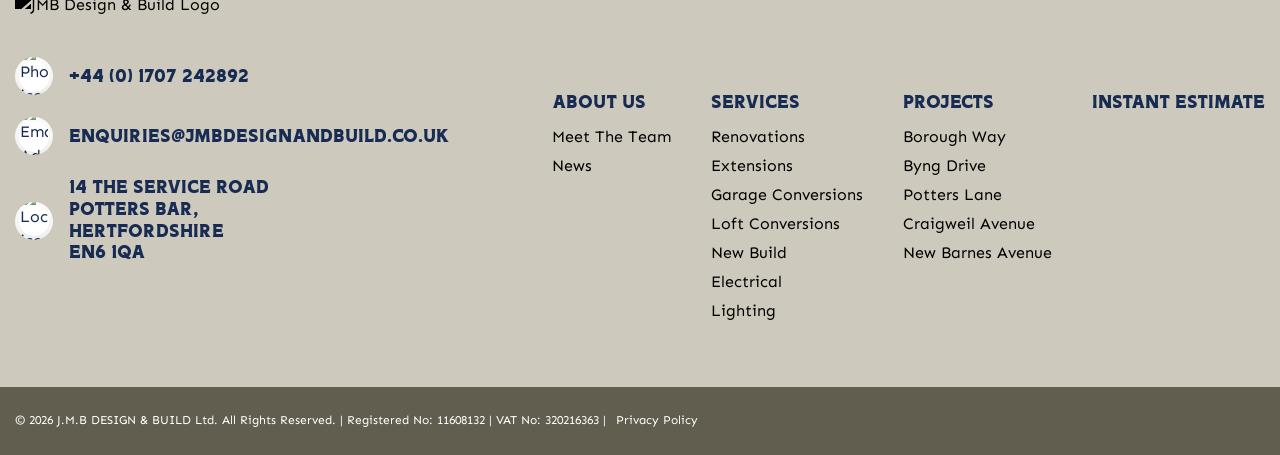
==== commit 848856af: "updated" ====
--- a/index.html
+++ b/index.html
@@ -36,33 +36,33 @@
     <link rel="preload" href="https://puetzconstruction.com/wp-content/uploads/2024/06/support-e1724771976972.png"
         as="image" fetchpriority="high">
     <meta name="description"
-        content="With thousands of roofs repaired and redone to the highest standards across Minnesota, choosing J.M.B Design & Build Ltd is a no-brainer. Call today!" />
+        content="JMB Design & Build. Professional Construction Firm based in Hertfordshire, covering London & Essex. Renovations, Extensions, Garage & Loft Conversions and New Build. " />
     <meta name="robots" content="follow, index, max-snippet:-1, max-video-preview:-1, max-image-preview:large" />
     <link rel="canonical" href="https://puetzconstruction.com/" />
     <meta property="og:locale" content="en_US" />
     <meta property="og:type" content="website" />
-    <meta property="og:title" content="J.M.B Design & Build Ltd" />
+    <meta property="og:title" content="Construction Design & Build | JMB Design & Build | England" />
     <meta property="og:description"
-        content="With thousands of roofs repaired and redone to the highest standards across Minnesota, choosing J.M.B Design & Build Ltd is a no-brainer. Call today!" />
-    <meta property="og:url" content="https://puetzconstruction.com/" />
-    <meta property="og:site_name" content="J.M.B Design & Build Ltd" />
+        content="JMB Design & Build. Professional Construction Firm based in Hertfordshire, covering London & Essex. Renovations, Extensions, Garage & Loft Conversions and New Build. " />
+    <meta property="og:url" content="https://www.jmbdesignandbuild.co.uk" />
+    <meta property="og:site_name" content="JMB-design-and-build" />
     <meta property="og:updated_time" content="2026-01-21T14:32:50-05:00" />
     <meta property="og:image"
-        content="https://puetzconstruction.com/wp-content/uploads/2024/06/Open-Graph-Image-2.png" />
+        content="https://static.wixstatic.com/media/007cb1_ba224220a2114b4f9dbf89ff6a330c63%7Emv2.png/v1/fit/w_2500,h_1330,al_c/007cb1_ba224220a2114b4f9dbf89ff6a330c63%7Emv2.png" />
     <meta property="og:image:secure_url"
-        content="https://puetzconstruction.com/wp-content/uploads/2024/06/Open-Graph-Image-2.png" />
-    <meta property="og:image:width" content="1200" />
-    <meta property="og:image:height" content="630" />
+        content="https://static.wixstatic.com/media/007cb1_ba224220a2114b4f9dbf89ff6a330c63%7Emv2.png/v1/fit/w_2500,h_1330,al_c/007cb1_ba224220a2114b4f9dbf89ff6a330c63%7Emv2.png" />
+    <meta property="og:image:width" content="2500" />
+    <meta property="og:image:height" content="1330" />
     <meta property="og:image:alt" content="Home" />
     <meta property="og:image:type" content="image/png" />
     <meta name="twitter:card" content="summary_large_image" />
-    <meta name="twitter:title" content="J.M.B Design & Build Ltd" />
+    <meta name="twitter:title" content="Construction Design & Build | JMB Design & Build | England" />
     <meta name="twitter:description"
-        content="With thousands of roofs repaired and redone to the highest standards across Minnesota, choosing J.M.B Design & Build Ltd is a no-brainer. Call today!" />
+        content="JMB Design & Build. Professional Construction Firm based in Hertfordshire, covering London & Essex. Renovations, Extensions, Garage & Loft Conversions and New Build. " />
     <meta name="twitter:image"
         content="https://puetzconstruction.com/wp-content/uploads/2024/06/Open-Graph-Image-2.png" />
     <meta name="twitter:label1" content="Written by" />
-    <meta name="twitter:data1" content="J.M.B Design & Build Ltd" />
+    <meta name="twitter:data1" content="Construction Design & Build | JMB Design & Build | England" />
     <meta name="twitter:label2" content="Time to read" />
     <meta name="twitter:data2" content="Less than a minute" />
     <script type="application/ld+json"
